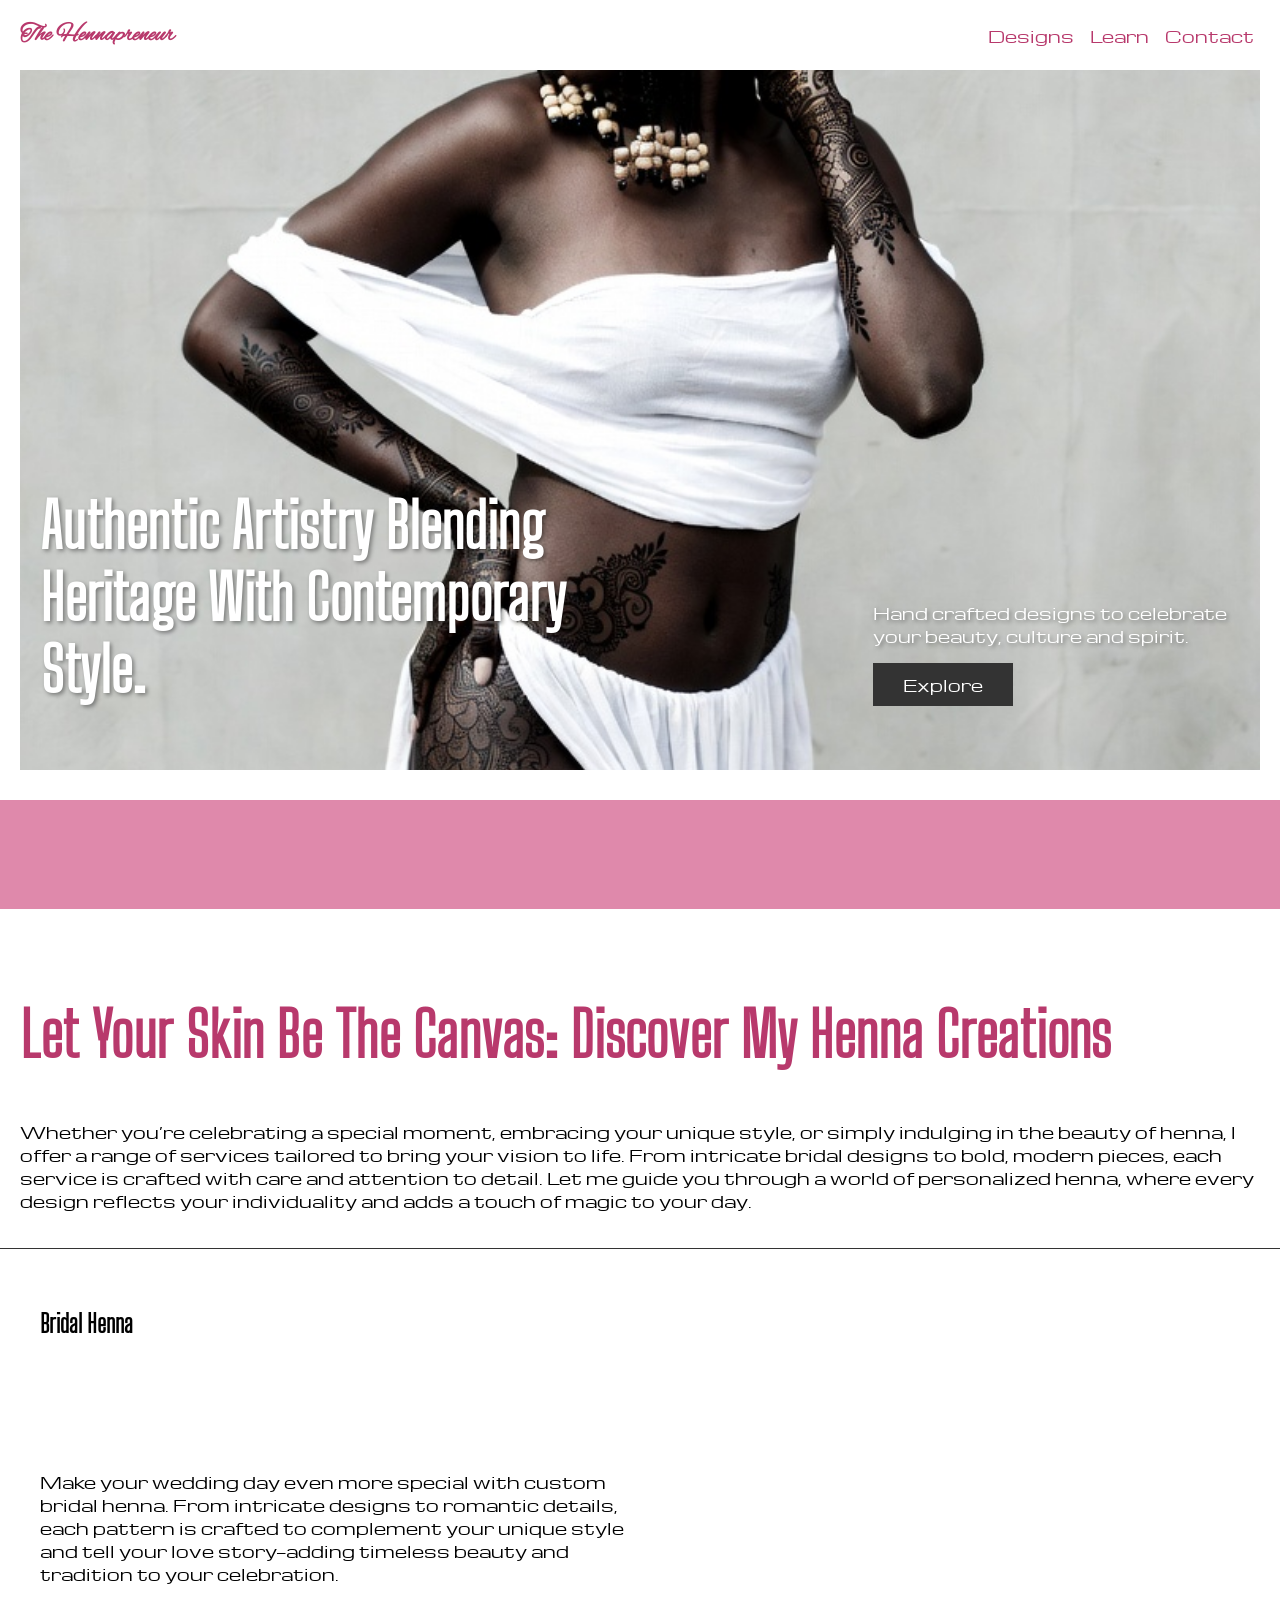
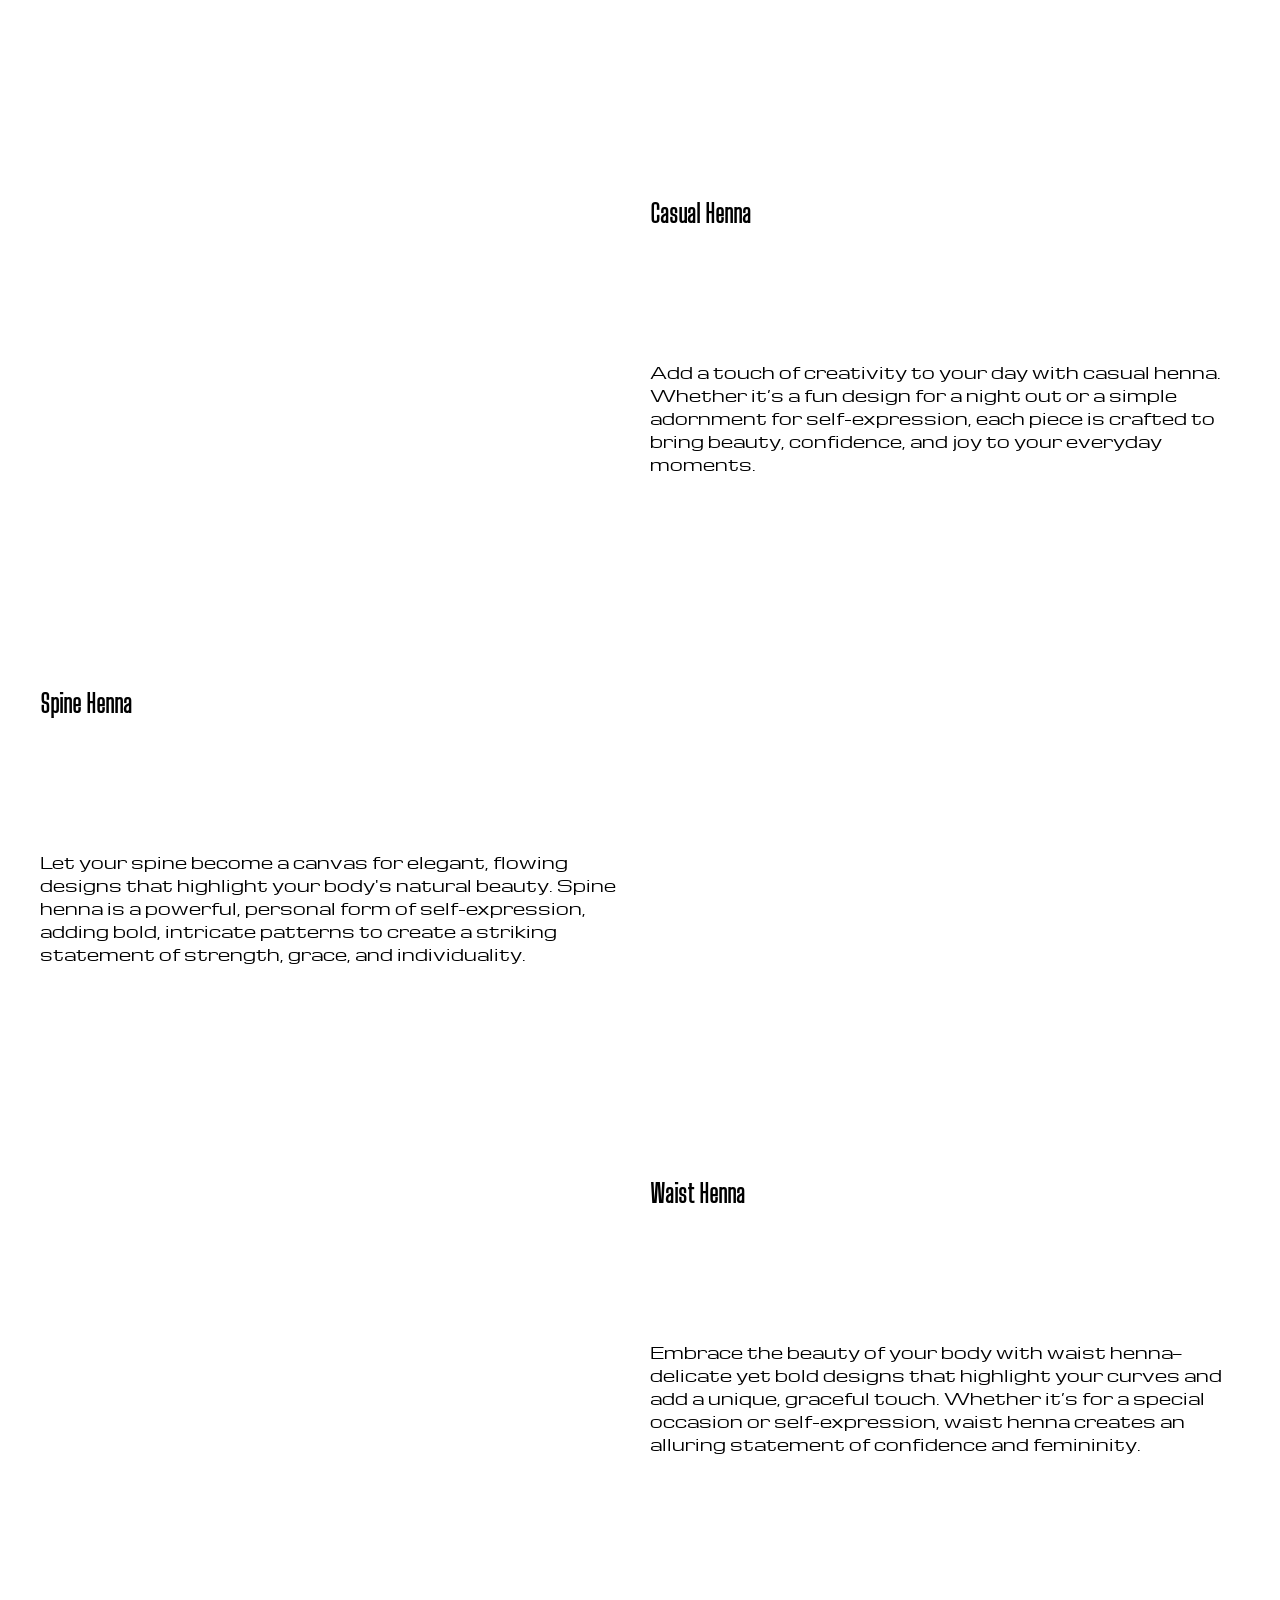
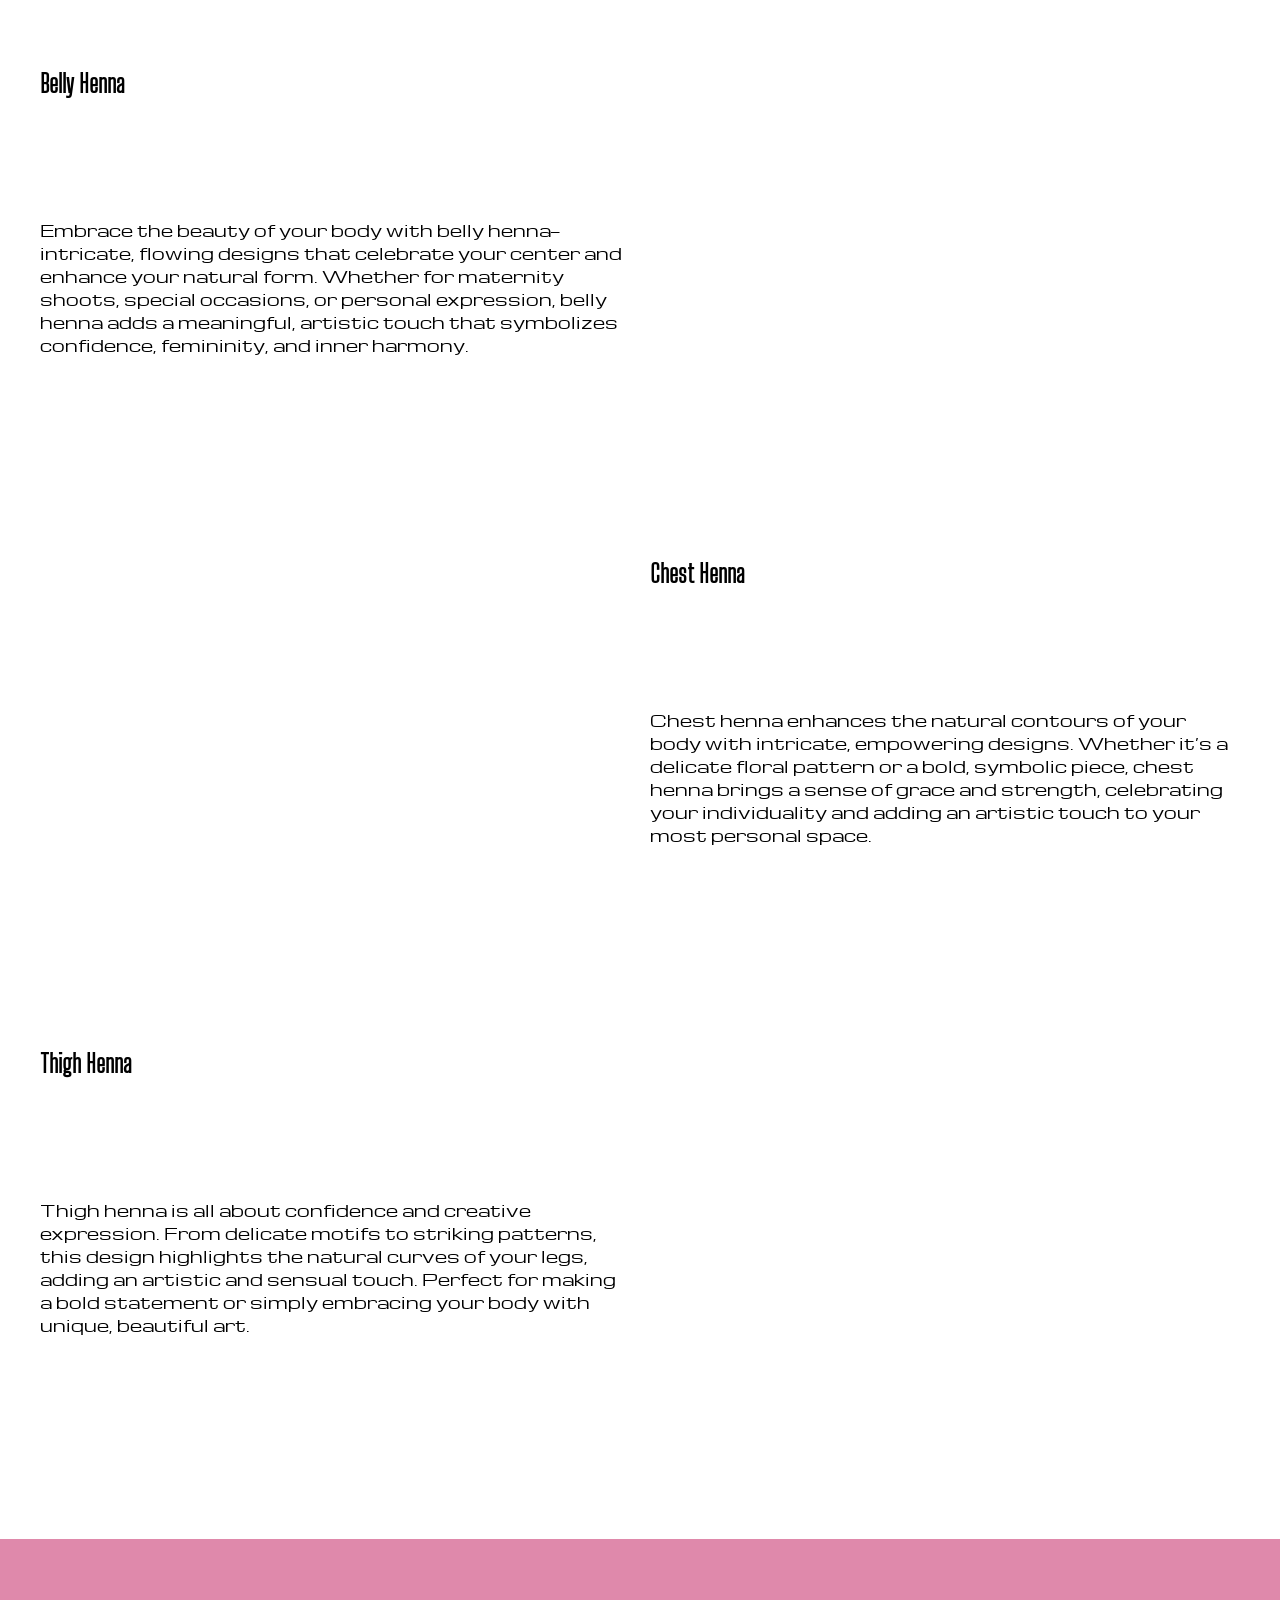
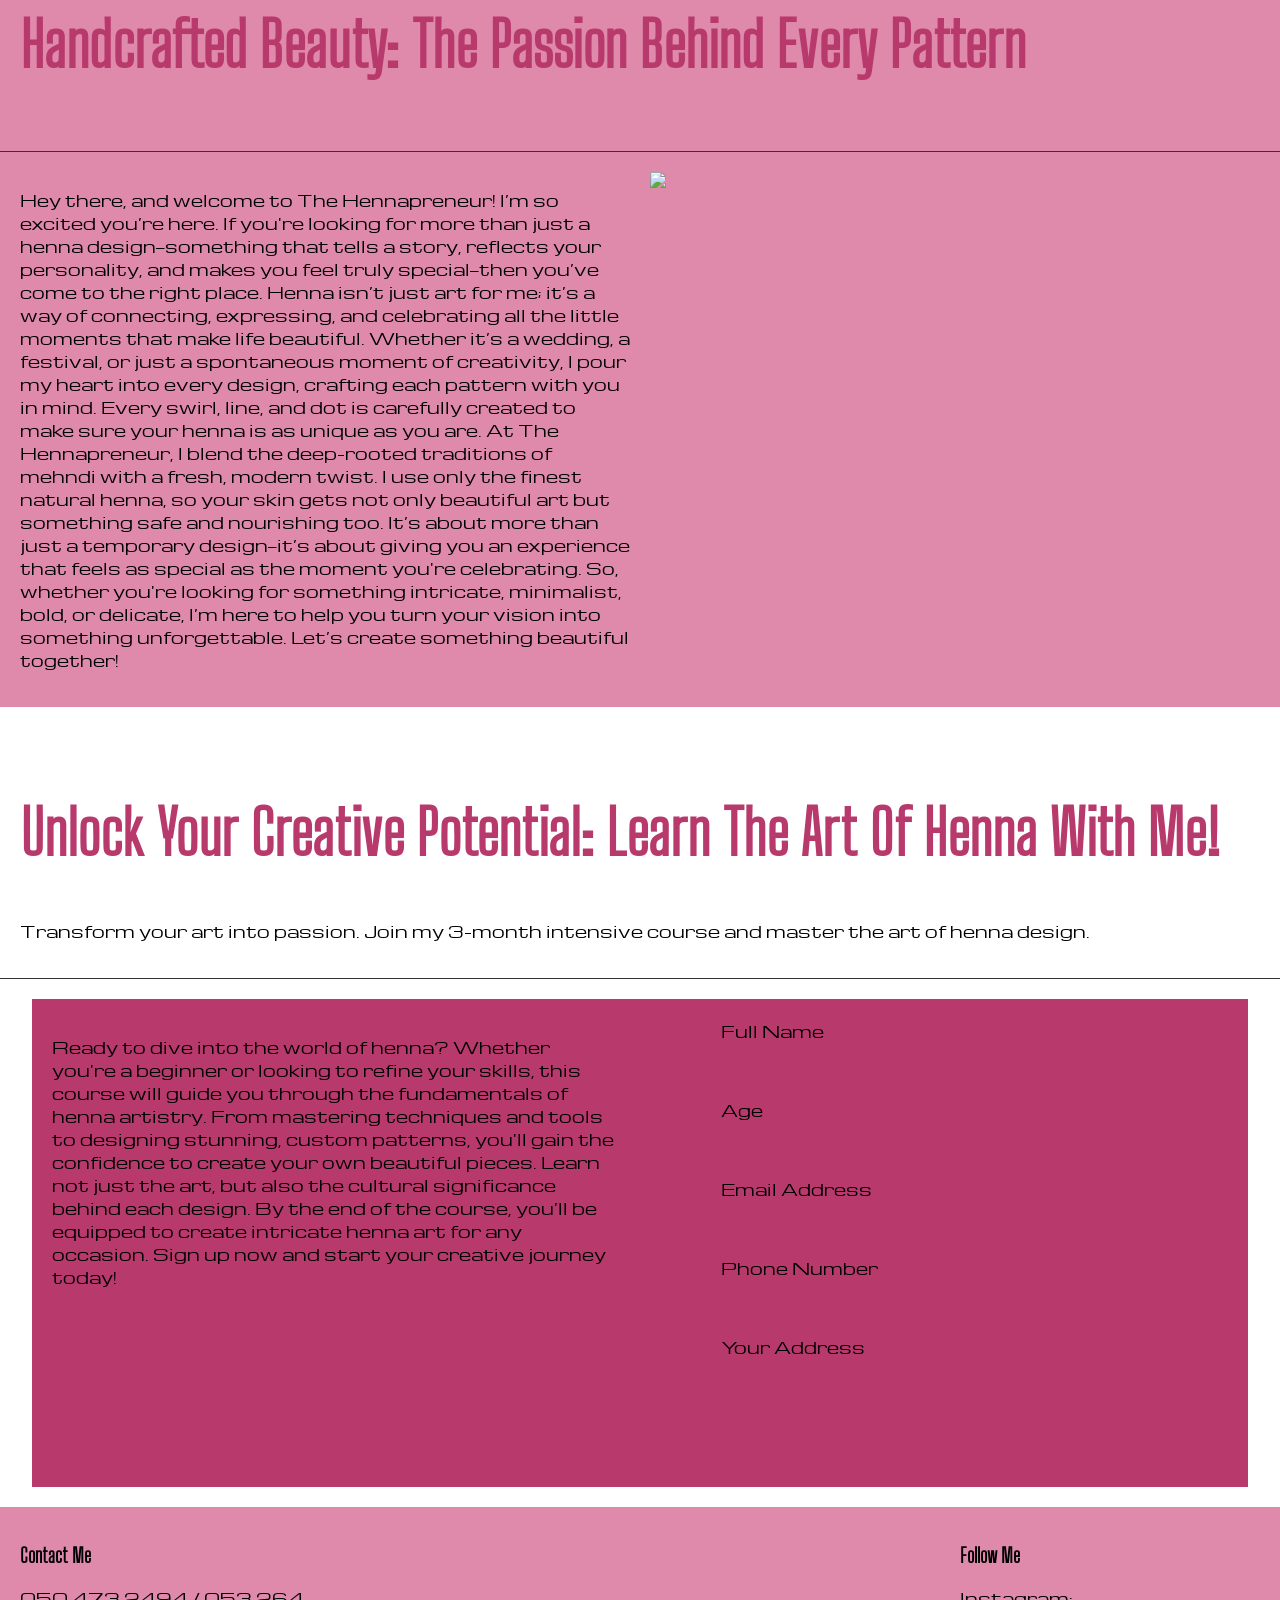
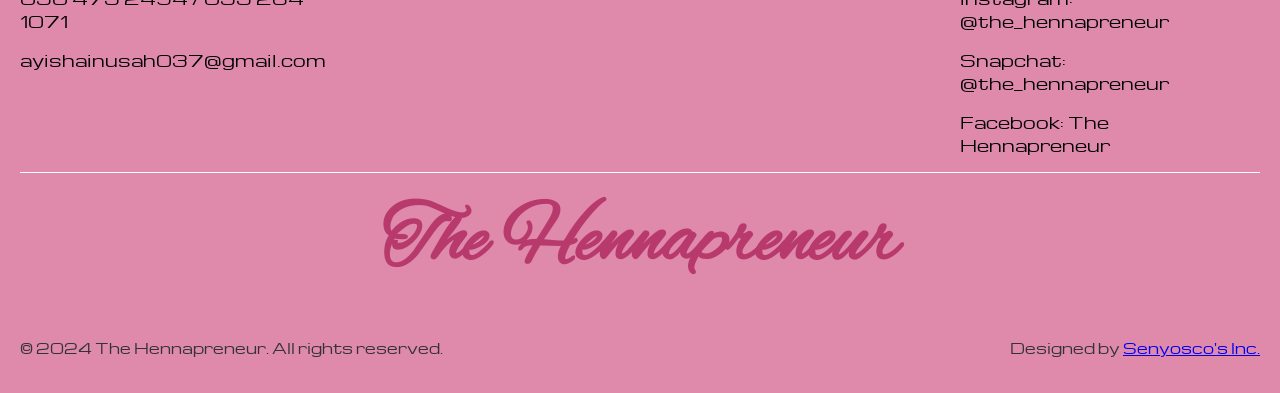
==== index.html @ 40e8a1e7 "Initializing Project" ====
<!DOCTYPE html>
<html lang="en">
<head>
    <meta charset="UTF-8">
    <meta name="viewport" content="width=device-width, initial-scale=1.0">
    <!-- Stylesheet & Animation Library-->
    <link rel="stylesheet" href="style.css">
    <link href="https://unpkg.com/aos@2.3.1/dist/aos.css" rel="stylesheet">
    <script src="https://unpkg.com/aos@2.3.1/dist/aos.js"></script>
    <title>The Hennapreneur</title>
</head>
<body>
    <nav>
        <h2 class="title" data-aos-duration="800" data-aos="flip-left">The Hennapreneur</h2>
        <div class="nav-buttons">
            <button class="nav-button" data-aos-duration="800" data-aos="flip-left">Designs</button>
            <button class="nav-button" data-aos-duration="800" data-aos="flip-left">Learn</button>
            <button class="nav-button" data-aos-duration="800" data-aos="flip-left">Contact</button>
        </div>
        <button class="contact-cta">Contact</button>
    </nav>
    <!-- Hero Section -->
    <section class="hero">
        <div class="hero-content">
            <div class="hero-feature">
                <h1 class="hero-title" data-aos-duration="800" data-aos="fade-down-left">Authentic Artistry Blending Heritage With Contemporary Style.</h1>
                <div class="hero-cta">
                    <p data-aos-duration="800" data-aos="fade-down-right">Hand crafted designs to celebrate your beauty, culture and spirit.</p>
                    <button class="cta-button" data-aos-duration="800" data-aos="flip-right">Explore</button>
                </div>
            </div>
        </div>
    </section>
    <section class="banner">
        <h1 data-aos-duration="800" data-aos="fade-up">Bespoke Creation</h1>
        <h1 data-aos-duration="900" data-aos="fade-up">Timeless Art</h1>
        <h1 data-aos-duration="1000" data-aos="fade-up">Intricate Patterns</h1>
    </section>
    <section class="services">
        <div class="service-header">
            <h1 data-aos-duration="800" data-aos="fade-up">Let Your Skin Be The Canvas: Discover My Henna Creations</h1>
            <p data-aos-duration="800" data-aos="fade-up">
                Whether you’re celebrating a special moment, embracing your unique style, or simply indulging in the beauty of henna,
                I offer a range of services tailored to bring your vision to life. From intricate bridal designs to bold, modern pieces,
                each service is crafted with care and attention to detail. Let me guide you through a world of personalized henna,
                where every design reflects your individuality and adds a touch of magic to your day.
            </p>
        </div>
        <div class="service-list">
            <div class="service-alt-1">
                <div class="service-description">
                    <h1 data-aos-duration="800" data-aos="fade-up">Bridal Henna</h1>
                    <p data-aos-duration="800" data-aos="fade-up">
                        Make your wedding day even more special with
                        custom bridal henna. From intricate designs to
                        romantic details, each pattern is crafted to
                        complement your unique style and tell your love
                        story—adding timeless beauty and tradition to your
                        celebration.
                    </p>
                    <button class="cta-button" data-aos-duration="800" data-aos="flip-right">Book</button>
                </div>
                <img src="assets/images/bridal_henna.jpg" alt="a bride with intricate henna designs on her hands and arms" class="service-image" data-aos-duration="800" data-aos="flip-left">
            </div>
            <div class="service-alt-2">
                <img src="assets/images/casual_henna.jpg" alt="a dark skin woman with a casual henna design on her hand" class="service-image" data-aos-duration="800" data-aos="flip-left">
                <div class="service-description">
                    <h1 data-aos-duration="800" data-aos="fade-up">Casual Henna</h1>
                    <p data-aos-duration="800" data-aos="fade-up">
                        Add a touch of creativity to your day with casual
                        henna. Whether it’s a fun design for a night out or a
                        simple adornment for self-expression, each piece is
                        crafted to bring beauty, confidence, and joy to your
                        everyday moments.
                    </p>
                    <button class="cta-button" data-aos-duration="800" data-aos="flip-right">Book</button>
                </div>
            </div>
            <div class="service-alt-1">
                <div class="service-description">
                    <h1 data-aos-duration="800" data-aos="fade-up">Spine Henna</h1>
                    <p data-aos-duration="800" data-aos="fade-up">
                        Let your spine become a canvas for elegant, flowing designs 
                        that highlight your body's natural beauty. Spine henna is a 
                        powerful, personal form of self-expression, adding bold, 
                        intricate patterns to create a striking statement of strength, 
                        grace, and individuality.
                    </p>
                    <button class="cta-button" data-aos-duration="800" data-aos="flip-right">Book</button>
                </div>
                <img src="assets/images/spine_henna.jpg" alt="a dark skin woman with a beautiful spine henna design" class="service-image" data-aos-duration="800" data-aos="flip-left">
            </div>
            <div class="service-alt-2">
                <img src="assets/images/waist_henna.jpg" alt="a woman with a beautiful waist henna design" class="service-image" data-aos-duration="800" data-aos="flip-left">
                <div class="service-description">
                    <h1 data-aos-duration="800" data-aos="fade-up">Waist Henna</h1>
                    <p data-aos-duration="800" data-aos="fade-up">
                        Embrace the beauty of your body with waist henna—delicate yet 
                        bold designs that highlight your curves and add a unique, 
                        graceful touch. Whether it’s for a special occasion or self-expression, 
                        waist henna creates an alluring statement of confidence and femininity.
                    </p>
                    <button class="cta-button" data-aos-duration="800" data-aos="flip-right">Book</button>
                </div>
            </div>
            <div class="service-alt-1">
                <div class="service-description">
                    <h1 data-aos-duration="800" data-aos="fade-up">Belly Henna</h1>
                    <p data-aos-duration="800" data-aos="fade-up">
                        Embrace the beauty of your body with belly henna—intricate, flowing designs 
                        that celebrate your center and enhance your natural form. Whether for maternity 
                        shoots, special occasions, or personal expression, belly henna adds a meaningful, 
                        artistic touch that symbolizes confidence, femininity, and inner harmony.
                    </p>
                    <button class="cta-button" data-aos-duration="800" data-aos="flip-right">Book</button>
                </div>
                <img src="assets/images/belly_henna.jpg" alt="a woman with a beautiful belly henna design" class="service-image" data-aos-duration="800" data-aos="flip-left">
            </div>
            <div class="service-alt-2">
                <img src="assets/images/chest_henna-alt.jpg" alt="a beautiful woman with henna on her chest" class="service-image" data-aos-duration="800" data-aos="flip-left">
                <div class="service-description">
                    <h1 data-aos-duration="800" data-aos="fade-up">Chest Henna</h1>
                    <p data-aos-duration="800" data-aos="fade-up">
                        Chest henna enhances the natural contours of your body with intricate, empowering 
                        designs. Whether it’s a delicate floral pattern or a bold, symbolic piece, chest 
                        henna brings a sense of grace and strength, celebrating your individuality and 
                        adding an artistic touch to your most personal space.
                    </p>
                    <button class="cta-button" data-aos-duration="800" data-aos="flip-right">Book</button>
                </div>
            </div>
            <div class="service-alt-1">
                <div class="service-description">
                    <h1 data-aos-duration="800" data-aos="fade-up">Thigh Henna</h1>
                    <p data-aos-duration="800" data-aos="fade-up">
                        Thigh henna is all about confidence and creative expression. From delicate motifs to 
                        striking patterns, this design highlights the natural curves of your legs, adding an 
                        artistic and sensual touch. Perfect for making a bold statement or simply embracing your 
                        body with unique, beautiful art.
                    </p>
                    <button class="cta-button" data-aos-duration="800" data-aos="flip-right">Book</button>
                </div>
                <img src="assets/images/thigh_henna.jpg" alt="a woman with a beautiful thigh henna design" class="service-image" data-aos-duration="800" data-aos="flip-left">
            </div>
        </div>
    </section>

    <section class="about">
        <div class="about-header">
            <h1 data-aos-duration="800" data-aos="fade-up">Handcrafted Beauty: The Passion Behind Every Pattern</h1>
        </div>
        <div class="about-content">
            <p data-aos-duration="800" data-aos="fade-up">
                Hey there, and welcome to The Hennapreneur! I’m so excited you’re here. If you're looking for 
                more than just a henna design—something that tells a story, reflects your personality, and makes you 
                feel truly special—then you’ve come to the right place.

                Henna isn’t just art for me; it’s a way of connecting, expressing, and celebrating all the little 
                moments that make life beautiful. Whether it’s a wedding, a festival, or just a spontaneous moment of 
                creativity, I pour my heart into every design, crafting each pattern with you in mind. Every swirl, line, 
                and dot is carefully created to make sure your henna is as unique as you are.

                At The Hennapreneur, I blend the deep-rooted traditions of mehndi with a fresh, modern twist. I use only the 
                finest natural henna, so your skin gets not only beautiful art but something safe and nourishing too. It’s about 
                more than just a temporary design—it’s about giving you an experience that feels as special as the moment you're 
                celebrating.

                So, whether you're looking for something intricate, minimalist, bold, or delicate, I’m here to help you turn your 
                vision into something unforgettable. Let’s create something beautiful together!
            </p>
            <img src="" alt=" " class="about-image">
        </div>
    </section>

    <section class="course-signup">
        <div class="course-signup-header">
            <h1 data-aos-duration="800" data-aos="fade-up">Unlock Your Creative Potential: Learn The Art Of Henna With Me!</h1>
            <p data-aos-duration="800" data-aos="fade-up">Transform your art into passion. Join my 3-month intensive course and master the art of henna design.</p>
        </div>
        <div class="signup-card">
            <p data-aos-duration="800" data-aos="fade-up">
                Ready to dive into the world of henna? Whether you're a beginner or looking to refine your skills, this course will 
                guide you through the fundamentals of henna artistry. From mastering techniques and tools to designing stunning, 
                custom patterns, you'll gain the confidence to create your own beautiful pieces. Learn not just the art, but also 
                the cultural significance behind each design. By the end of the course, you’ll be equipped to create intricate henna 
                art for any occasion. Sign up now and start your creative journey today!
            </p>
            <form class="signup-form">
                <label for="name" data-aos-duration="800" data-aos="fade-up">Full Name</label>
                <input type="text" id="name" name="name" placeholder="Enter your full name" required data-aos-duration="800" data-aos="flip-left">
                <label for="age" data-aos-duration="800" data-aos="fade-up">Age</label>
                <input type="number" name="age" id="age" placeholder="Enter your age" required data-aos-duration="800" data-aos="flip-left">
                <label for="email" data-aos-duration="800" data-aos="fade-up">Email Address</label>
                <input type="email" id="email" name="email" placeholder="Enter your email address" required data-aos-duration="800" data-aos="flip-left">
                <label for="phone" data-aos-duration="800" data-aos="fade-up">Phone Number</label>
                <input type="tel" name="phone" id="phone" placeholder="Enter your phone number" required data-aos-duration="800" data-aos="flip-left">
                <label for="address" data-aos-duration="800" data-aos="fade-up">Your Address</label>
                <input type="text" name="address" id="address" placeholder="Enter your address" required data-aos-duration="800" data-aos="flip-left">
                <button type="submit" class="signup-button" data-aos-duration="800" data-aos="flip-right">Sign Up Now</button>
            </form>
        </div>
    </section>
    <footer>
        <div class="footer-links">
            <div class="contact">
                <h3 data-aos-duration="800" data-aos="fade-up">Contact Me</h3>
                <p data-aos-duration="800" data-aos="fade-up">050 473 2494 / 053 264 1071</p>
                <p data-aos-duration="800" data-aos="fade-up">ayishainusah037@gmail.com</p>
            </div>
            <div class="socials">
                <h3 data-aos-duration="800" data-aos="fade-up">Follow Me</h3>
                <p data-aos-duration="800" data-aos="fade-up">Instagram: @the_hennapreneur</p>
                <p data-aos-duration="800" data-aos="fade-up">Snapchat: @the_hennapreneur</p>
                <p data-aos-duration="800" data-aos="fade-up">Facebook: The Hennapreneur</p>
            </div>
        </div>
        <h1 class="footer-title" data-aos-duration="800" data-aos="fade-up">The Hennapreneur</h1>
        <div class="footer-subscript">
            <p>&copy; 2024 The Hennapreneur. All rights reserved.</p>
            <p>Designed by <a href="#" target="_blank">Senyosco's Inc.</a></p>
        </div>
    </footer>
     <script>
        AOS.init();
    </script>
</body>
</html>
---- style.css ----
@font-face {
    font-family: "Michroma";
    src: url(assets/fonts/Michroma.ttf) format("truetype");
}

@font-face {
    font-family: "Alex Brush";
    src: url(assets/fonts/AlexBrush-Regular.ttf) format("truetype");
}

@font-face {
    font-family: "Big Shoulders";
    src: url(assets/fonts/BigShouldersText-Light.ttf) format("truetype");
}

:root {
    --primary-color: #B8396C;
    --secondary-color: #DF89AB;
    --accent-color: #333333;
    --background-color: #FFFFFF;
}

* {
    box-sizing: border-box;
}

body {
    margin: 0px;
}

h1, h2, h3, h4, h5, h6 {
    font-family: "Big Shoulders";
    
}

p, label, button {font-family: "Michroma";}

button {
    cursor: pointer;
    font-size: 1rem;
}

img {object-fit: cover;}

.cta-button {
    background-color: var(--accent-color);
    color: var(--background-color);
    border: none;
    padding: 10px 30px;
}

/* Navbar Styles */
nav {
    display: flex;
    justify-content: space-between;
    align-items: center;
    height: 50px;
    width: 100%;
    padding: 5px 20px;
    margin: 10px auto 0px;
    position: sticky;
    top: 0;
    background-color: var(--background-color);
    z-index: 10000;
}

.title, .footer-title {font-family: "Alex Brush";}

.title, .nav-button {color: var(--primary-color);}

.nav-button {
    background-color: transparent;
    border: none;
}

.contact-cta {
    background-color: var(--primary-color);
    color: var(--background-color);
    border: none;
    padding: 5px 10px;
}

@media screen and (max-width: 700px) {
    .nav-button {display: none;}

}

@media screen and (min-width: 701px) {
    .contact-cta {display: none;}
}

/* Hero Section Styles */
.hero {
    width: 100%;
    margin: 0px auto;
    padding: 10px 20px;
}

.hero-content {
    display: flex;
    flex-direction: column;
    height: 700px;
    width: 100%;
    background-image: url("assets/images/black_woman_with_henna.jpg");
    background-size: cover;
    background-attachment: local;
    background-position: center;
}

.hero-feature {
    display: flex;
    justify-content: space-between;
    align-items: flex-end;
    gap: 200px;
    width: 100%;
    margin-top: 350px;
    padding: 20px;
    color: var(--background-color);
    text-shadow: 2px 2px 4px rgba(0,0,0,0.4);
}

.hero-title {
    font-size: 3.75rem;
    transform: scaleY(2);
}

.hero-cta {margin-bottom: 50px;}

@media screen and (max-width: 700px) {
    .hero-feature {
        flex-direction: column;
        gap: 80px;
        height: auto;
        margin-top: 100px;
    }

    .hero-title {
        font-size: 2.5rem;
        text-align: center;
    }

    .hero-cta {text-align: center;}
}

@media screen and (min-width: 701px) and (max-width: 1000px) {
    .hero-feature {
        gap: 100px;
        margin-top: 200px;
    }

}

@media screen and (min-width: 1001px) and (max-width: 1200px) {
    .hero-feature {
        gap: 100px;
        margin-top: 250px;
    }

}

/* Banner Section Styles */
.banner {
    display: grid;
    grid-template-columns: repeat(3, 1fr);
    gap: 20px;
    width: 100%;
    padding: 20px;
    margin: 20px auto;
    background-color: var(--secondary-color);
    color: var(--primary-color);
    text-align: center;
}

.banner h1 {transform: scaleY(2);}

@media screen and (max-width: 700px) {
    .banner {
        display: flex;
        flex-direction: column;
        gap: 00px;
    }
}

/* Services Section Styles */
.services {
    margin: 20px auto;
}

.service-header, .about-header, .course-signup-header {
    padding: 20px;
    border-bottom: 1px solid #333333;
}

.service-header h1, .about-header h1, .course-signup-header h1 {
    font-size: 3.75rem;
    color: var(--primary-color);
    transform: scaleY(2);
}

.service-list {padding: 20px;}

.service-alt-1, .service-alt-2 {
    display: grid;
    grid-template-columns: repeat(2, 1fr);
    gap: 20px;
    padding: 20px;
}

.service-alt-1 h1, .service-alt-2 h1 {transform: scaleY(1.8);}

.service-description {
    display: flex;
    flex-direction: column;
    justify-content: space-between;
}

.service-alt-1 img, .service-alt-2 img {
    width: 100%;
    height: 450px;
}

@media screen and (max-width: 700px) {
    .service-header h1, 
    .about-header h1, 
    .course-signup-header h1 {
        font-size: 2.5rem;
        margin:90px auto;
    }

    .service-alt-1 {
        display: flex;
        flex-direction: column;
    }

    .service-alt-2 {
        display: flex;
        flex-direction: column-reverse;
    }
}

@media screen and (min-width: 701px) and (max-width: 1200px) {
    .service-header h1, 
    .about-header h1, 
    .course-signup-header h1 {
        margin:90px auto;
    }
}

/* About Section Styles */
.about {
    width: 100%;
    margin: 20px auto;
    background-color: var(--secondary-color);
}

.about-content {
    display: grid;
    grid-template-columns: repeat(2, 1fr);
    gap: 20px;
    padding: 20px;
}

.about-content img {
    width: 50%;
    height: 400px;
}

@media screen and (max-width: 700px) {
    .about-content {
        display: flex;
        flex-direction: column;
        align-items: center;
    }

    .about-content img {
        width: 100%;
        height: 400px;
    }
}

/* Course Signup Section Styles */
.course-signup {
    width: 100%;
    margin: 20px auto;
}

.signup-card {
    display: grid;
    grid-template-columns: repeat(2, 1fr);
    gap: 50px;
    background-color: var(--primary-color);
    width: 95%;
    margin: 20px auto;
    padding: 20px;
}

.signup-form {
    display: flex;
    flex-direction: column;
    align-items: center;
    gap: 8px;
}

.signup-form label {width: 80%;}

.signup-form input {
    height: 40px;
    width: 80%;
    padding: 10px 20px;
    border: none;
    background-color: var(--background-color);
    outline: none;
}

.signup-button {
    width: 80%;
    background-color: var(--accent-color);
    color: var(--background-color);
    border: none;
    padding: 10px 30px;
    margin-top: 10px;
}

@media screen and (max-width: 700px) {
    .signup-card {grid-template-columns: 1fr;}

    .signup-form input, .signup-button {width: 100%}
}

/* Footer Section Styles */
footer {
    width: 100%;
    background-color: var(--secondary-color);
    padding: 20px;
}

.footer-links {
    display: flex;
    justify-content: space-between;
    border-bottom: 1px solid var(--background-color);
}

.footer-links div {width: 300px;}

.footer-title {
    font-size: 5rem;
    color: var(--primary-color);
    text-align: center;
    margin: 20px auto;
}

.footer-subscript {
    display: flex;
    justify-content: space-between;
    padding-top: 10px;
    color: var(--accent-color);
}

.footer-subscript p {font-size: 0.9rem;}

@media screen and (max-width: 700px) {
    .footer-links {
        flex-direction: column;
        gap: 20px;
    }

    .footer-links div {
        width: 100%;
        text-align: center;
    }

    .footer-title {font-size: 3rem;}

    .footer-subscript {
        flex-direction: column;
    }
}
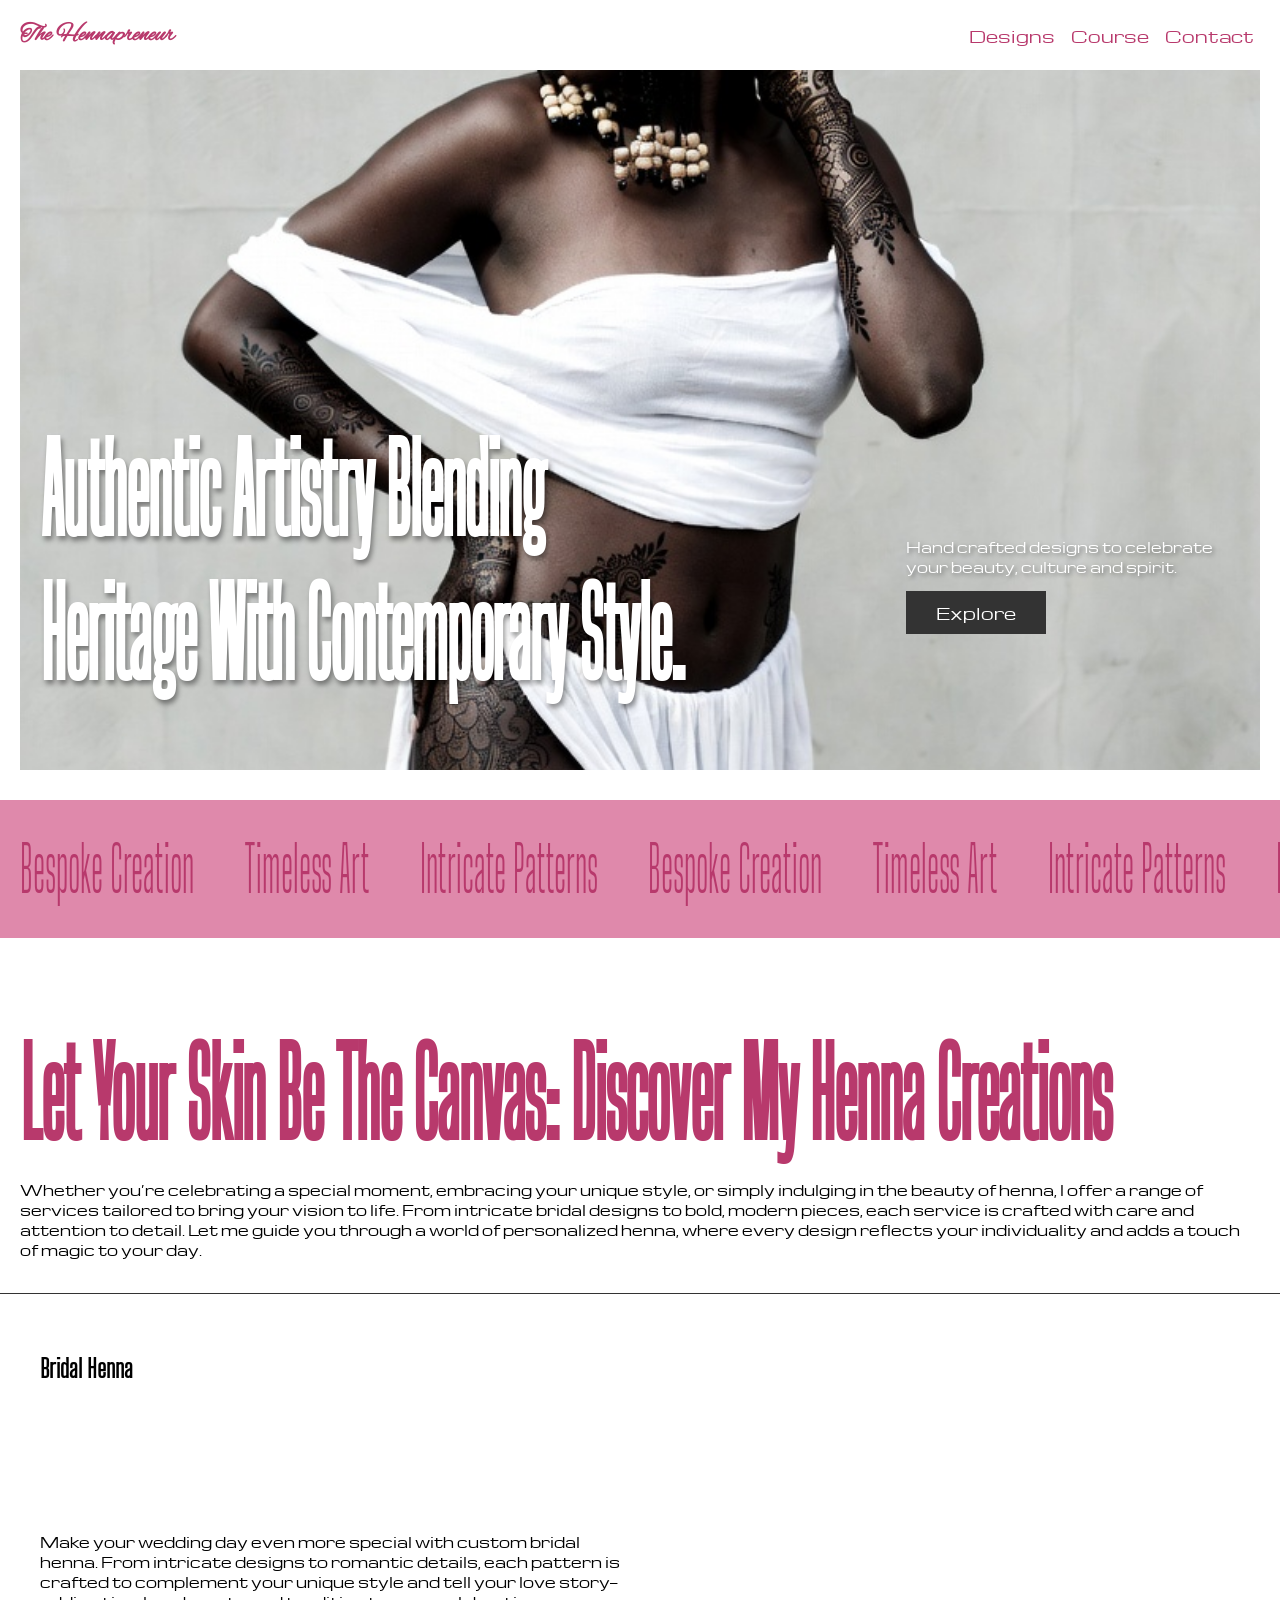
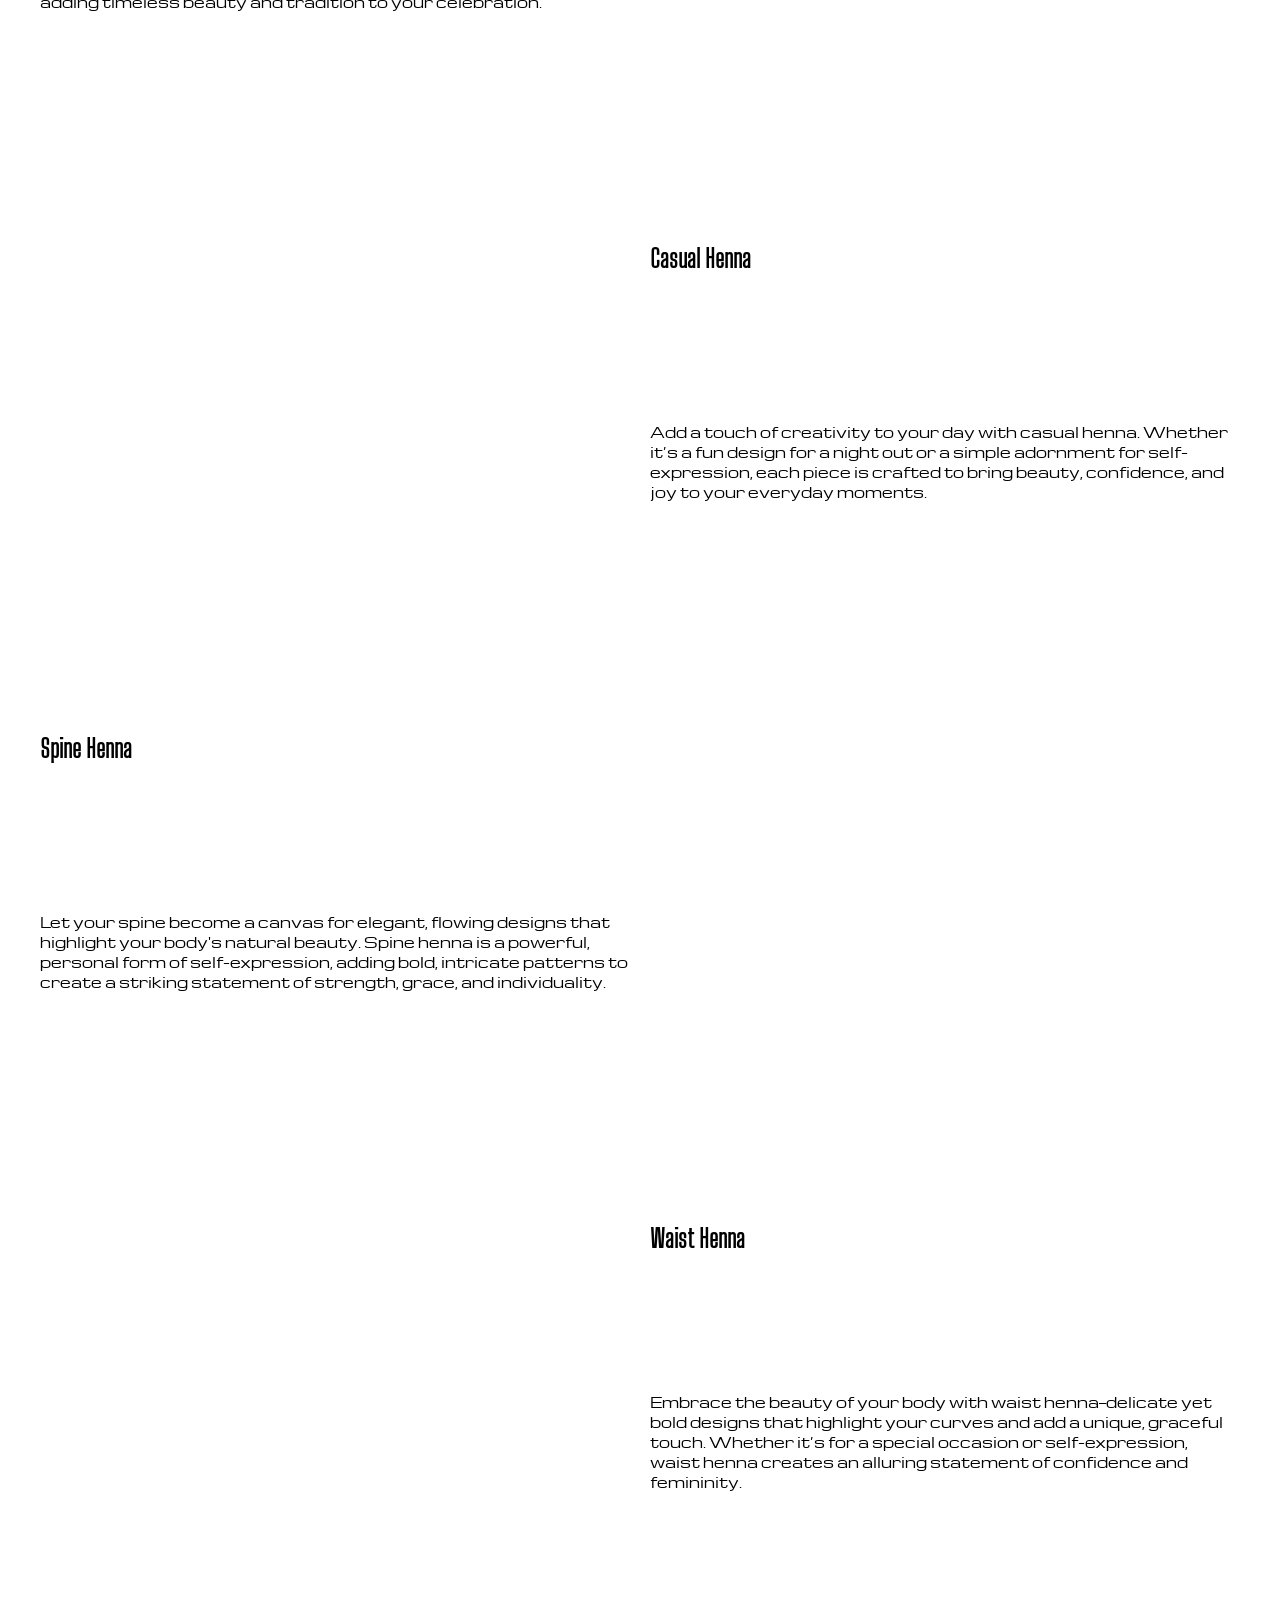
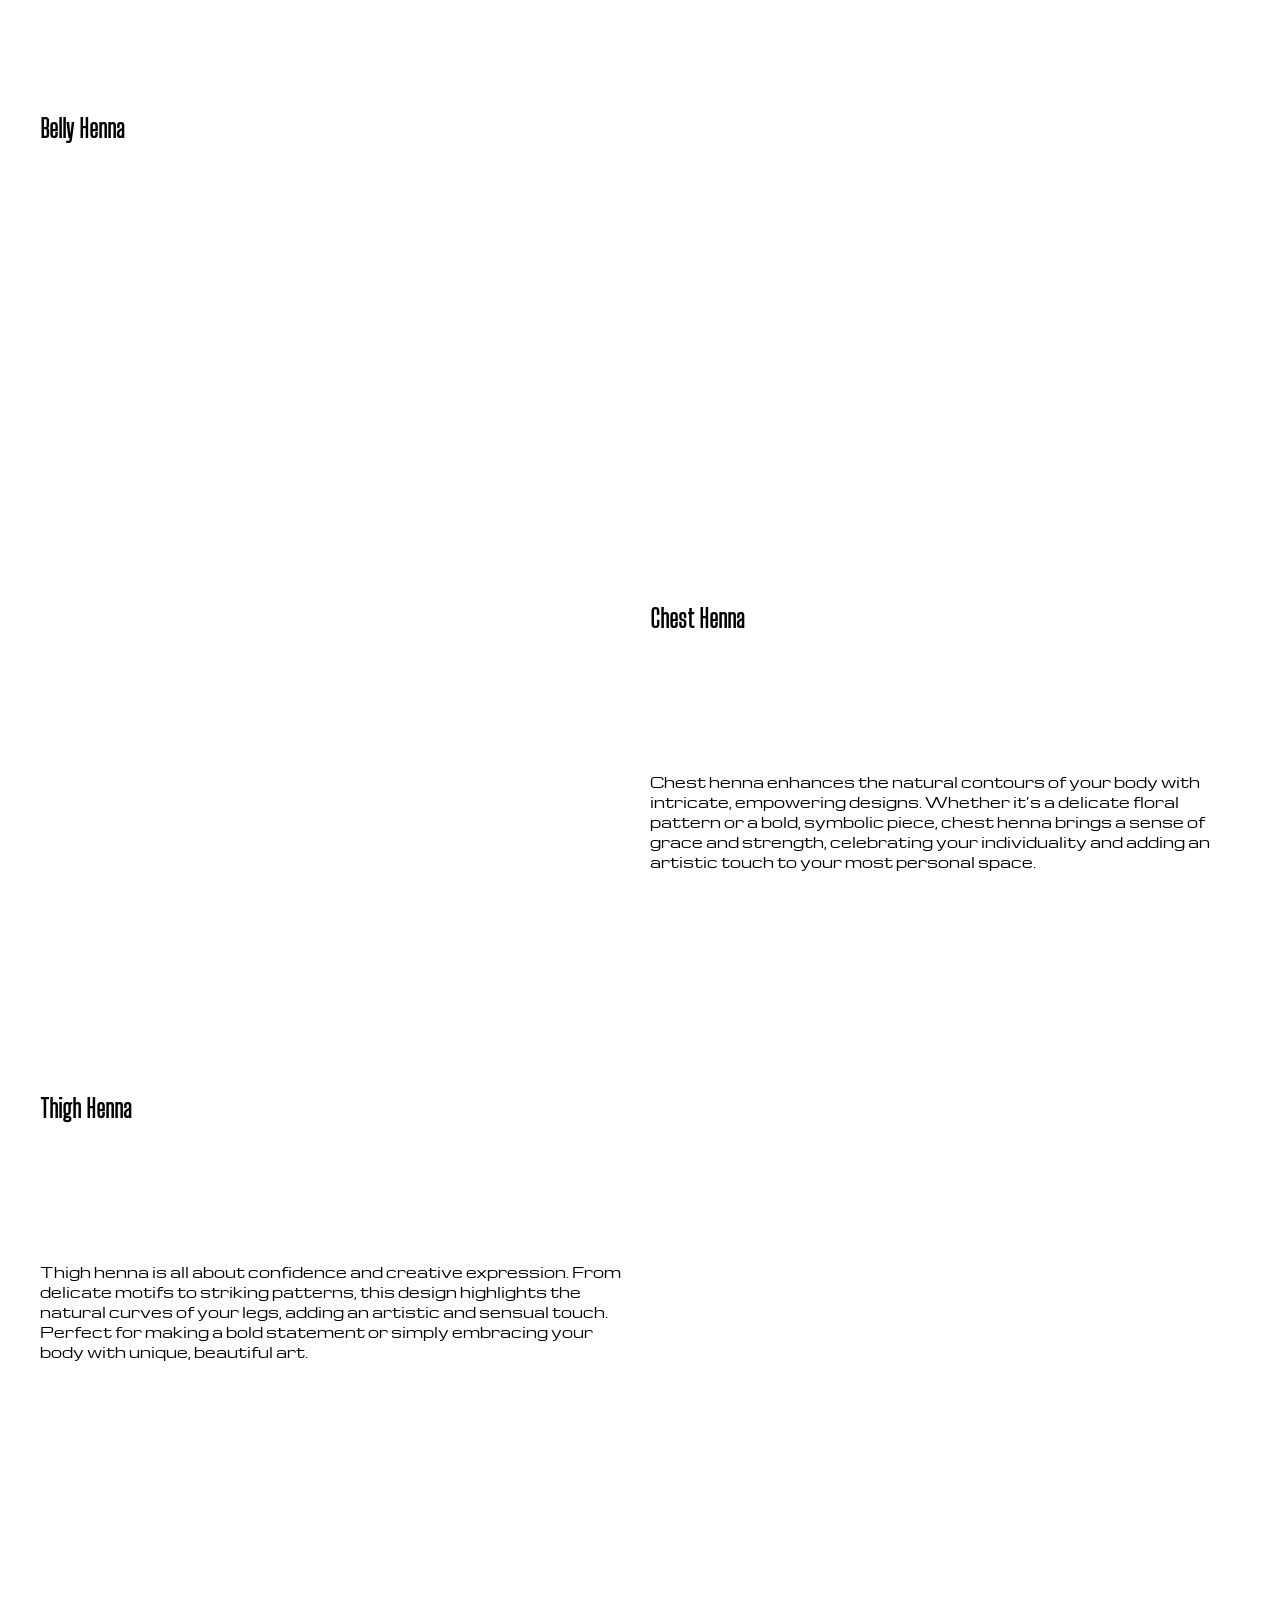
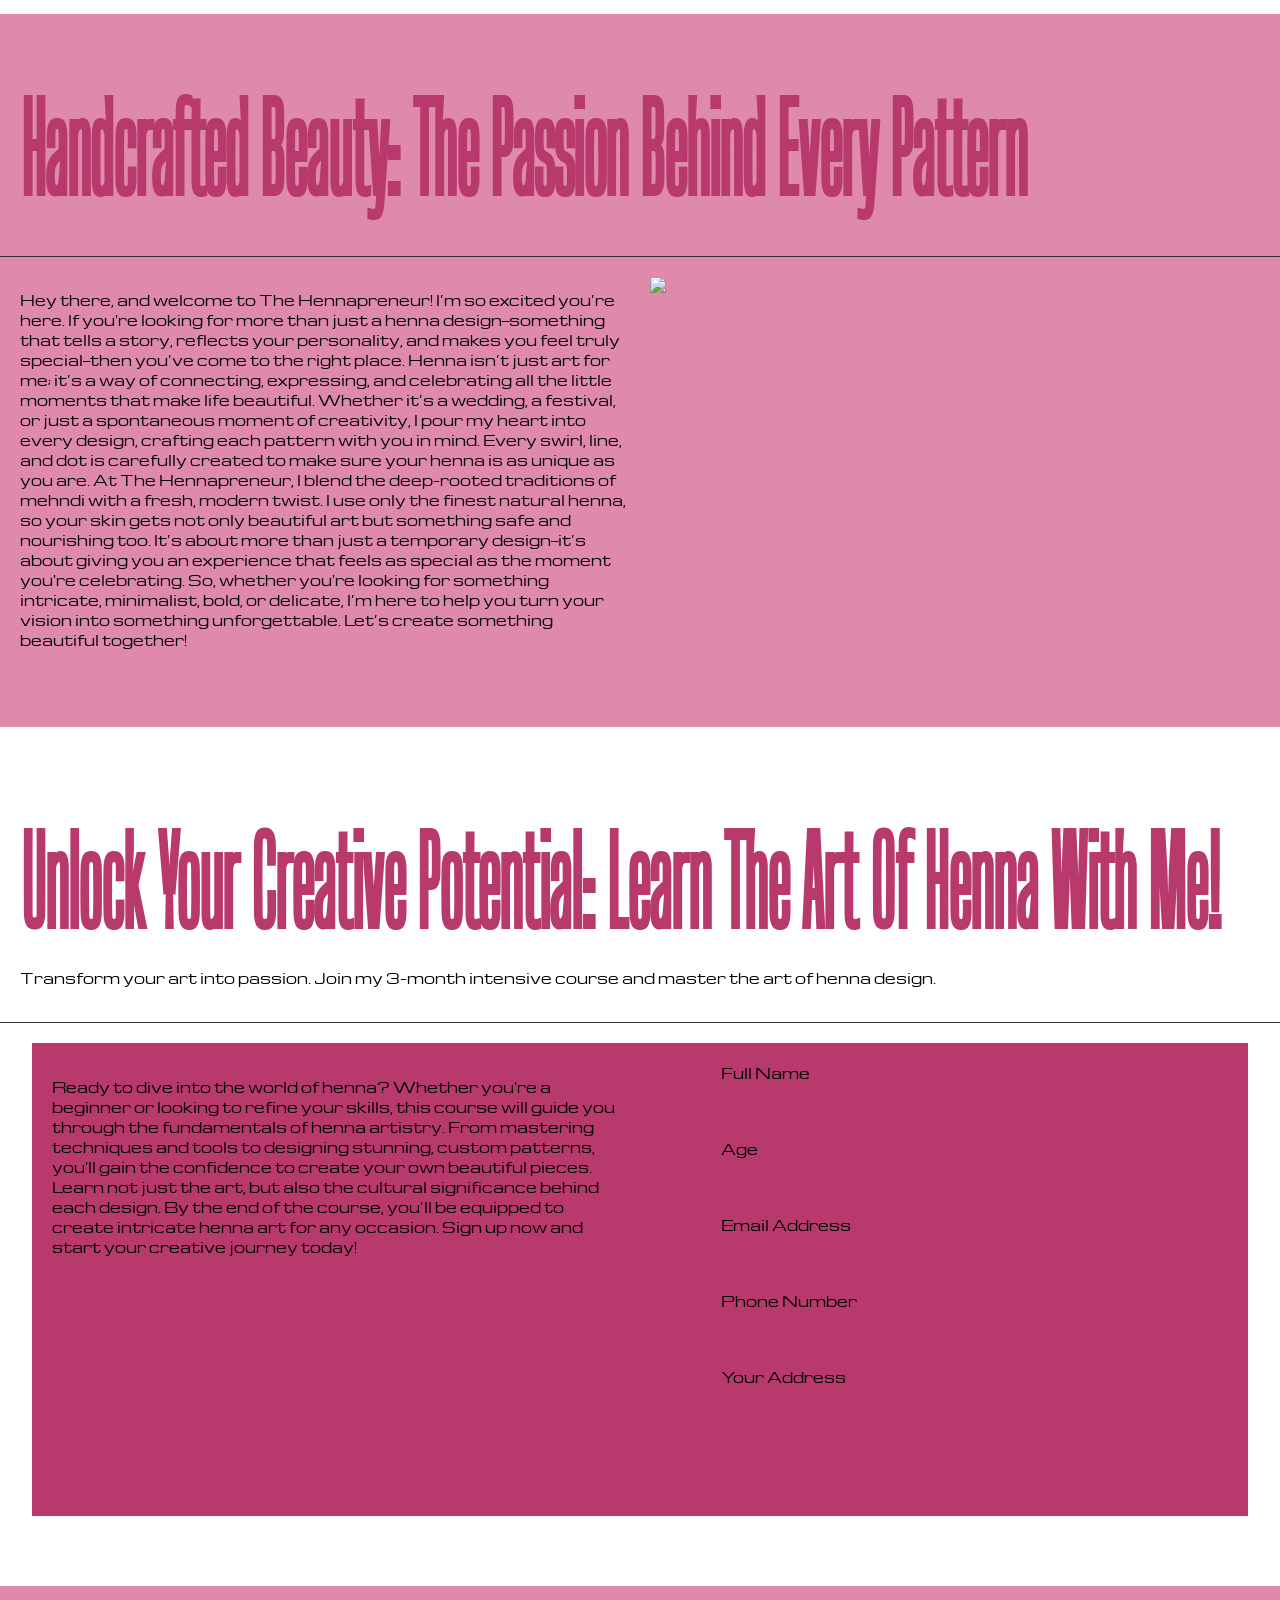
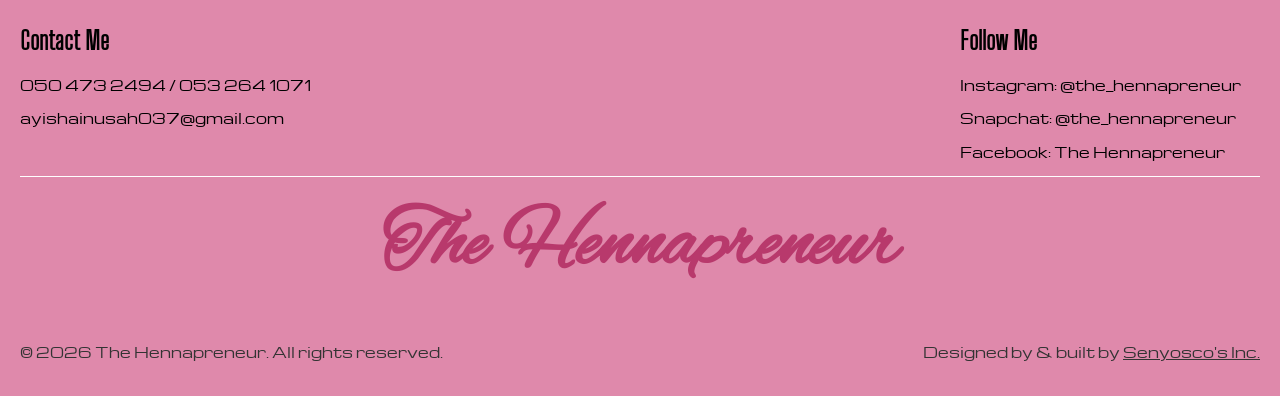
==== commit 952189df: "Update 1.1" ====
--- a/index.html
+++ b/index.html
@@ -7,38 +7,50 @@
     <link rel="stylesheet" href="style.css">
     <link href="https://unpkg.com/aos@2.3.1/dist/aos.css" rel="stylesheet">
     <script src="https://unpkg.com/aos@2.3.1/dist/aos.js"></script>
+    <script type="text/javascript" src="https://cdn.jsdelivr.net/npm/@emailjs/browser@3/dist/email.min.js"></script>
     <title>The Hennapreneur</title>
 </head>
 <body>
     <nav>
-        <h2 class="title" data-aos-duration="800" data-aos="flip-left">The Hennapreneur</h2>
+        <h2 class="title">The Hennapreneur</h2>
         <div class="nav-buttons">
-            <button class="nav-button" data-aos-duration="800" data-aos="flip-left">Designs</button>
-            <button class="nav-button" data-aos-duration="800" data-aos="flip-left">Learn</button>
-            <button class="nav-button" data-aos-duration="800" data-aos="flip-left">Contact</button>
-        </div>
-        <button class="contact-cta">Contact</button>
+            <a href="#services"><button class="nav-button">Designs</button></a>
+            <a href="#course"><button class="nav-button">Course</button></a>
+            <button id="contactBtnAlt" class="nav-button">Contact</button>
+        </div>
+        <button id="contactBtn" class="contact-cta">Contact</button>
     </nav>
     <!-- Hero Section -->
-    <section class="hero">
+    <section class="hero" id="hero">
         <div class="hero-content">
             <div class="hero-feature">
-                <h1 class="hero-title" data-aos-duration="800" data-aos="fade-down-left">Authentic Artistry Blending Heritage With Contemporary Style.</h1>
+                <h1 class="hero-title">Authentic Artistry Blending Heritage With Contemporary Style.</h1>
                 <div class="hero-cta">
-                    <p data-aos-duration="800" data-aos="fade-down-right">Hand crafted designs to celebrate your beauty, culture and spirit.</p>
-                    <button class="cta-button" data-aos-duration="800" data-aos="flip-right">Explore</button>
+                    <p>Hand crafted designs to celebrate your beauty, culture and spirit.</p>
+                    <a href="#about"><button class="cta-button">Explore</button></a>
                 </div>
             </div>
         </div>
     </section>
     <section class="banner">
-        <h1 data-aos-duration="800" data-aos="fade-up">Bespoke Creation</h1>
-        <h1 data-aos-duration="900" data-aos="fade-up">Timeless Art</h1>
-        <h1 data-aos-duration="1000" data-aos="fade-up">Intricate Patterns</h1>
+        <div class="scrolling-text">
+            <span>Bespoke Creation</span>
+            <span>Timeless Art</span>
+            <span>Intricate Patterns</span>
+            <span>Bespoke Creation</span>
+            <span>Timeless Art</span>
+            <span>Intricate Patterns</span>
+            <span>Bespoke Creation</span>
+            <span>Timeless Art</span>
+            <span>Intricate Patterns</span>
+            <span>Bespoke Creation</span>
+            <span>Timeless Art</span>
+            <span>Intricate Patterns</span>
+        </div>
     </section>
-    <section class="services">
+    <section class="services" id="services">
         <div class="service-header">
-            <h1 data-aos-duration="800" data-aos="fade-up">Let Your Skin Be The Canvas: Discover My Henna Creations</h1>
+            <h1>Let Your Skin Be The Canvas: Discover My Henna Creations</h1>
             <p data-aos-duration="800" data-aos="fade-up">
                 Whether you’re celebrating a special moment, embracing your unique style, or simply indulging in the beauty of henna,
                 I offer a range of services tailored to bring your vision to life. From intricate bridal designs to bold, modern pieces,
@@ -58,7 +70,7 @@
                         story—adding timeless beauty and tradition to your
                         celebration.
                     </p>
-                    <button class="cta-button" data-aos-duration="800" data-aos="flip-right">Book</button>
+                    <button class="cta-button" data-aos-duration="800" data-aos="flip-right" data-service="0">Book</button>
                 </div>
                 <img src="assets/images/bridal_henna.jpg" alt="a bride with intricate henna designs on her hands and arms" class="service-image" data-aos-duration="800" data-aos="flip-left">
             </div>
@@ -73,7 +85,7 @@
                         crafted to bring beauty, confidence, and joy to your
                         everyday moments.
                     </p>
-                    <button class="cta-button" data-aos-duration="800" data-aos="flip-right">Book</button>
+                    <button class="cta-button" data-aos-duration="800" data-aos="flip-right" data-service="1">Book</button>
                 </div>
             </div>
             <div class="service-alt-1">
@@ -86,7 +98,7 @@
                         intricate patterns to create a striking statement of strength, 
                         grace, and individuality.
                     </p>
-                    <button class="cta-button" data-aos-duration="800" data-aos="flip-right">Book</button>
+                    <button class="cta-button" data-aos-duration="800" data-aos="flip-right" data-service="2">Book</button>
                 </div>
                 <img src="assets/images/spine_henna.jpg" alt="a dark skin woman with a beautiful spine henna design" class="service-image" data-aos-duration="800" data-aos="flip-left">
             </div>
@@ -95,12 +107,12 @@
                 <div class="service-description">
                     <h1 data-aos-duration="800" data-aos="fade-up">Waist Henna</h1>
                     <p data-aos-duration="800" data-aos="fade-up">
-                        Embrace the beauty of your body with waist henna—delicate yet 
-                        bold designs that highlight your curves and add a unique, 
-                        graceful touch. Whether it’s for a special occasion or self-expression, 
+                        Embrace the beauty of your body with waist henna—delicate yet
+                        bold designs that highlight your curves and add a unique,
+                        graceful touch. Whether it’s for a special occasion or self-expression,
                         waist henna creates an alluring statement of confidence and femininity.
                     </p>
-                    <button class="cta-button" data-aos-duration="800" data-aos="flip-right">Book</button>
+                    <button class="cta-button" data-aos-duration="800" data-aos="flip-right" data-service="3">Book</button>
                 </div>
             </div>
             <div class="service-alt-1">
@@ -112,7 +124,7 @@
                         shoots, special occasions, or personal expression, belly henna adds a meaningful, 
                         artistic touch that symbolizes confidence, femininity, and inner harmony.
                     </p>
-                    <button class="cta-button" data-aos-duration="800" data-aos="flip-right">Book</button>
+                    <button class="cta-button" data-aos-duration="800" data-aos="flip-right" data-service="4">Book</button>
                 </div>
                 <img src="assets/images/belly_henna.jpg" alt="a woman with a beautiful belly henna design" class="service-image" data-aos-duration="800" data-aos="flip-left">
             </div>
@@ -121,12 +133,12 @@
                 <div class="service-description">
                     <h1 data-aos-duration="800" data-aos="fade-up">Chest Henna</h1>
                     <p data-aos-duration="800" data-aos="fade-up">
-                        Chest henna enhances the natural contours of your body with intricate, empowering 
-                        designs. Whether it’s a delicate floral pattern or a bold, symbolic piece, chest 
-                        henna brings a sense of grace and strength, celebrating your individuality and 
+                        Chest henna enhances the natural contours of your body with intricate, empowering
+                        designs. Whether it’s a delicate floral pattern or a bold, symbolic piece, chest
+                        henna brings a sense of grace and strength, celebrating your individuality and
                         adding an artistic touch to your most personal space.
                     </p>
-                    <button class="cta-button" data-aos-duration="800" data-aos="flip-right">Book</button>
+                    <button class="cta-button" data-aos-duration="800" data-aos="flip-right" data-service="5">Book</button>
                 </div>
             </div>
             <div class="service-alt-1">
@@ -138,16 +150,16 @@
                         artistic and sensual touch. Perfect for making a bold statement or simply embracing your 
                         body with unique, beautiful art.
                     </p>
-                    <button class="cta-button" data-aos-duration="800" data-aos="flip-right">Book</button>
+                    <button class="cta-button" data-aos-duration="800" data-aos="flip-right" data-service="6">Book</button>
                 </div>
                 <img src="assets/images/thigh_henna.jpg" alt="a woman with a beautiful thigh henna design" class="service-image" data-aos-duration="800" data-aos="flip-left">
             </div>
         </div>
     </section>
 
-    <section class="about">
+    <section class="about" id="about">
         <div class="about-header">
-            <h1 data-aos-duration="800" data-aos="fade-up">Handcrafted Beauty: The Passion Behind Every Pattern</h1>
+            <h1>Handcrafted Beauty: The Passion Behind Every Pattern</h1>
         </div>
         <div class="about-content">
             <p data-aos-duration="800" data-aos="fade-up">
@@ -172,9 +184,9 @@
         </div>
     </section>
 
-    <section class="course-signup">
+    <section class="course-signup" id="course">
         <div class="course-signup-header">
-            <h1 data-aos-duration="800" data-aos="fade-up">Unlock Your Creative Potential: Learn The Art Of Henna With Me!</h1>
+            <h1>Unlock Your Creative Potential: Learn The Art Of Henna With Me!</h1>
             <p data-aos-duration="800" data-aos="fade-up">Transform your art into passion. Join my 3-month intensive course and master the art of henna design.</p>
         </div>
         <div class="signup-card">
@@ -203,12 +215,12 @@
     <footer>
         <div class="footer-links">
             <div class="contact">
-                <h3 data-aos-duration="800" data-aos="fade-up">Contact Me</h3>
+                <h2 data-aos-duration="800" data-aos="fade-up">Contact Me</h2>
                 <p data-aos-duration="800" data-aos="fade-up">050 473 2494 / 053 264 1071</p>
                 <p data-aos-duration="800" data-aos="fade-up">ayishainusah037@gmail.com</p>
             </div>
             <div class="socials">
-                <h3 data-aos-duration="800" data-aos="fade-up">Follow Me</h3>
+                <h2 data-aos-duration="800" data-aos="fade-up">Follow Me</h2>
                 <p data-aos-duration="800" data-aos="fade-up">Instagram: @the_hennapreneur</p>
                 <p data-aos-duration="800" data-aos="fade-up">Snapchat: @the_hennapreneur</p>
                 <p data-aos-duration="800" data-aos="fade-up">Facebook: The Hennapreneur</p>
@@ -216,11 +228,241 @@
         </div>
         <h1 class="footer-title" data-aos-duration="800" data-aos="fade-up">The Hennapreneur</h1>
         <div class="footer-subscript">
-            <p>&copy; 2024 The Hennapreneur. All rights reserved.</p>
-            <p>Designed by <a href="#" target="_blank">Senyosco's Inc.</a></p>
-        </div>
+            <p>&copy; The Hennapreneur. All rights reserved.</p>
+            <p>Designed by & built by <a href="http://senyoscosinc.netlify.app" target="_blank">Senyosco's Inc.</a></p>
+        </div>
+        <script>
+            let year = new Date().getFullYear();
+            document.querySelector('.footer-subscript p:first-child').innerHTML = `&copy; ${year} The Hennapreneur. All rights reserved.`;
+        </script>
     </footer>
-     <script>
+
+    <!-- Popup Cards -->
+    <div id="popupOverlay" class="overlay">
+        <div class="contact-card">
+            <button class="close-btn">&times;</button>
+            <h1>Contact Me</h1>
+            <h2>Let's Talk</h2>
+            <p>050-473-2494 / 053-264-1071</p>
+            <p>Or send me a WhatsApp</p>
+            <h2>Find me at:</h2>
+            <p>Dansoman - Orisco</p>
+        </div>
+    </div>
+
+    <!-- Service Popup -->
+    <div id="servicePopupOverlay" class="overlay">
+        <div class="service-card">
+            <button class="close-btn">&times;</button>
+            <img id="serviceImage" src="" alt="Service Image" style="width:100%; height:350px; object-fit:cover;">
+            <h1 id="serviceTitle"></h1>
+            <h2 id="selectedOption"></h2>
+            <div id="serviceOptions">
+                <!-- Radio buttons will be populated here -->
+            </div>
+            <div id="bookingForm" style="display:none;">
+                <p>Book this service now to be ahead of the rush.</p>
+                <form id="serviceBookingForm">
+                    <label for="bookName">Name</label>
+                    <input type="text" id="bookName" name="name" required>
+                    <label for="bookEmail">Email</label>
+                    <input type="email" id="bookEmail" name="email" required>
+                    <label for="bookPhone">Phone</label>
+                    <input type="tel" id="bookPhone" name="phone" required>
+                    <label for="bookDate">Preferred Date</label>
+                    <input type="date" id="bookDate" name="date" required>
+                    <button type="submit" class="cta-button">Book Now</button>
+                </form>
+            </div>
+        </div>
+    </div>
+
+    <script>
+        const contactBtn = document.getElementById("contactBtn");
+        const contactBtnAlt = document.getElementById("contactBtnAlt");
+        const overlay = document.getElementById("popupOverlay");
+        const closeBtn = document.querySelector(".close-btn");
+
+        contactBtn.addEventListener("click", () => {
+            overlay.classList.add("active");
+        });
+
+        contactBtnAlt.addEventListener("click", () => {
+            overlay.classList.add("active");
+        });
+
+        closeBtn.addEventListener("click", () => {
+            overlay.classList.remove("active");
+        });
+
+        // Close when clicking outside the card
+        overlay.addEventListener("click", (e) => {
+            if (e.target === overlay) {
+            overlay.classList.remove("active");
+            }
+        });
+    </script>
+
+    <script>
+        // Initialize EmailJS - Replace 'YOUR_PUBLIC_KEY' with your actual public key from EmailJS
+        emailjs.init('HcGcz1RIocWPAWtSn ');
+
+        const services = [
+            {
+                name: "Bridal Henna",
+                image: "assets/images/bridal_henna.jpg",
+                options: [
+                    { name: "Standard Design", price: 500 }
+                ]
+            },
+            {
+                name: "Casual Henna",
+                image: "assets/images/casual_henna.jpg",
+                options: [
+                    { name: "Hands", price: 70 },
+                    { name: "Hands & Feet", price: 250 }
+                ]
+            },
+            {
+                name: "Spine Henna",
+                image: "assets/images/spine_henna.jpg",
+                options: [
+                    { name: "Full Spine Design", price: 200 },
+                    { name: "Minimal Spine Accent", price: 80 }
+                ]
+            },
+            {
+                name: "Waist Henna",
+                image: "assets/images/waist_henna.jpg",
+                options: [
+                    { name: "Full Waist Design", price: 150 },
+                    { name: "Small Waist Accent", price: 50 }
+                ]
+            },
+            {
+                name: "Belly Henna",
+                image: "assets/images/belly_henna.jpg",
+                options: [
+                    { name: "Full Belly Design", price: 150 },
+                    { name: "Belly Button Accent", price: 50 }
+                ]
+            },
+            {
+                name: "Chest Henna",
+                image: "assets/images/chest_henna-alt.jpg",
+                options: [
+                    { name: "Full Chest Design", price: 150 },
+                    { name: "Small Chest Accent", price: 50 }
+                ]
+            },
+            {
+                name: "Thigh Henna",
+                image: "assets/images/thigh_henna.jpg",
+                options: [
+                    { name: "Full Thigh Design", price: 200 },
+                    { name: "Thigh Accent", price: 70 }
+                ]
+            }
+        ];
+
+        const serviceButtons = document.querySelectorAll('.cta-button[data-service]');
+        const serviceOverlay = document.getElementById('servicePopupOverlay');
+        const serviceCloseBtn = serviceOverlay.querySelector('.close-btn');
+        const serviceImage = document.getElementById('serviceImage');
+        const serviceTitle = document.getElementById('serviceTitle');
+        const selectedOption = document.getElementById('selectedOption');
+        const serviceOptions = document.getElementById('serviceOptions');
+        const bookingForm = document.getElementById('bookingForm');
+        const serviceForm = document.getElementById('serviceBookingForm');
+        let currentServiceIndex;
+
+        serviceButtons.forEach(button => {
+            button.addEventListener('click', (e) => {
+                currentServiceIndex = parseInt(e.target.getAttribute('data-service'));
+                const service = services[currentServiceIndex];
+
+                serviceImage.src = service.image;
+                serviceTitle.textContent = service.name;
+
+                serviceOptions.innerHTML = '';
+                service.options.forEach((option, index) => {
+                    const label = document.createElement('label');
+                    const radio = document.createElement('input');
+                    radio.type = 'radio';
+                    radio.name = 'serviceOption';
+                    radio.value = index;
+                    if (index === 0) radio.checked = true;
+                    label.appendChild(radio);
+                    label.appendChild(document.createTextNode(` ${option.name} - GHS ${option.price}`));
+                    serviceOptions.appendChild(label);
+                    serviceOptions.appendChild(document.createElement('br'));
+                });
+
+                // Set initial selected option
+                const selectedOpt = service.options[0];
+                selectedOption.textContent = `Selected: ${selectedOpt.name} - GHS ${selectedOpt.price}`;
+
+                bookingForm.style.display = 'block'; // Since first is selected
+                serviceOverlay.classList.add('active');
+            });
+        });
+
+        serviceOptions.addEventListener('change', (e) => {
+            if (e.target.type === 'radio') {
+                const optionIndex = parseInt(e.target.value);
+                const selectedOpt = services[currentServiceIndex].options[optionIndex];
+                selectedOption.textContent = `Selected: ${selectedOpt.name} - GHS ${selectedOpt.price}`;
+            }
+        });
+
+        serviceCloseBtn.addEventListener('click', () => {
+            serviceOverlay.classList.remove('active');
+        });
+
+        serviceOverlay.addEventListener('click', (e) => {
+            if (e.target === serviceOverlay) {
+                serviceOverlay.classList.remove('active');
+            }
+        });
+
+        serviceForm.addEventListener('submit', (e) => {
+            e.preventDefault();
+
+            const selectedRadio = document.querySelector('input[name="serviceOption"]:checked');
+            const optionIndex = parseInt(selectedRadio.value);
+            const selectedOption = services[currentServiceIndex].options[optionIndex];
+
+            const templateParams = {
+                service_name: services[currentServiceIndex].name,
+                option_name: selectedOption.name,
+                option_price: selectedOption.price,
+                customer_name: document.getElementById('bookName').value,
+                customer_email: document.getElementById('bookEmail').value,
+                customer_phone: document.getElementById('bookPhone').value,
+                preferred_date: document.getElementById('bookDate').value
+            };
+
+            // Send email to business owner
+            emailjs.send('service_w528ysb', 'template_3yutmb9', templateParams)
+                .then((response) => {
+                    // Send confirmation email to user
+                    return emailjs.send('service_w528ysb', 'template_jo3vdxo', {
+                        ...templateParams,
+                        to_email: templateParams.customer_email
+                    });
+                })
+                .then((response) => {
+                    alert('Booking submitted successfully! Check your email for confirmation.');
+                    serviceOverlay.classList.remove('active');
+                    serviceForm.reset();
+                    bookingForm.style.display = 'none';
+                }, (error) => {
+                    alert('Failed to send booking. Please try again or contact us directly.');
+                    console.error('EmailJS error:', error);
+                });
+        });
+    </script>
+    <script>
         AOS.init();
     </script>
 </body>
--- a/style.css
+++ b/style.css
@@ -22,6 +22,7 @@
 
 * {
     box-sizing: border-box;
+    scroll-behavior: smooth;
 }
 
 body {
@@ -33,20 +34,39 @@
     
 }
 
-p, label, button {font-family: "Michroma";}
+p, label, button, input {
+    font-family: "Michroma";
+    font-size: 0.85rem;
+}
+
+input {
+    color: var(--primary-color);
+    font-weight: bolder;
+}
 
 button {
     cursor: pointer;
     font-size: 1rem;
 }
 
+a {
+    text-decoration: underline;
+    color: var(--accent-color);
+}
+
 img {object-fit: cover;}
+
+section {padding: 30px 0px;}
 
 .cta-button {
     background-color: var(--accent-color);
     color: var(--background-color);
     border: none;
     padding: 10px 30px;
+}
+
+.cta-button:hover {
+    background-color: var(--primary-color);
 }
 
 /* Navbar Styles */
@@ -160,24 +180,41 @@
 
 /* Banner Section Styles */
 .banner {
-    display: grid;
-    grid-template-columns: repeat(3, 1fr);
-    gap: 20px;
-    width: 100%;
-    padding: 20px;
+    width: 100%;
+    padding: 50px 20px;
     margin: 20px auto;
     background-color: var(--secondary-color);
     color: var(--primary-color);
-    text-align: center;
-}
-
-.banner h1 {transform: scaleY(2);}
-
-@media screen and (max-width: 700px) {
-    .banner {
-        display: flex;
-        flex-direction: column;
-        gap: 00px;
+    overflow: hidden;
+}
+
+.scrolling-text {
+    display: flex;
+    white-space: nowrap;
+    animation: scroll 15s linear infinite;
+}
+
+.scrolling-text span {
+    font-size: 2rem;
+    font-family: "Big Shoulders";
+    transform: scaleY(2);
+    margin-right: 50px;
+    flex-shrink: 0;
+}
+
+@keyframes scroll {
+    0% {
+        transform: translateX(0);
+    }
+    100% {
+        transform: translateX(-50%);
+    }
+}
+
+@media screen and (max-width: 700px) {
+    .scrolling-text span {
+        font-size: 1.5rem;
+        margin-right: 30px;
     }
 }
 
@@ -373,5 +410,109 @@
 
     .footer-subscript {
         flex-direction: column;
-    }
-}+        text-align: center;
+    }
+}
+
+/* Popup Card Styles */
+
+/* Overlay */
+.overlay {
+  position: fixed;
+  inset: 0;
+  background: rgba(0, 0, 0, 0.6);
+  display: flex;
+  align-items: center;
+  justify-content: center;
+  opacity: 0;
+  pointer-events: none;
+  transition: opacity 0.3s ease;
+  z-index: 1000;
+}
+
+/* Active overlay */
+.overlay.active {
+  opacity: 1;
+  pointer-events: all;
+}
+
+/* Popup cards styles */
+.contact-card {
+  background: #fff;
+  width: 90%;
+  max-width: 400px;
+  padding: 24px;
+  position: relative;
+  animation: bounceIn 0.6s ease;
+}
+
+/* Bounce animation */
+@keyframes bounceIn {
+  0% {
+    transform: scale(0.7);
+    opacity: 0;
+  }
+  60% {
+    transform: scale(1.1);
+    opacity: 1;
+  }
+  100% {
+    transform: scale(1);
+  }
+}
+
+.close-btn {
+  position: absolute;
+  top: 12px;
+  right: 14px;
+  background: none;
+  border: none;
+  font-size: 22px;
+  cursor: pointer;
+}
+
+.contact-card h1, .contact-card h2 {color: var(--primary-color);}
+
+/* Service Card */
+.service-card {
+  background: #fff;
+  height: 80vh;
+  width: 90%;
+  max-width: 500px;
+  padding: 24px;
+  position: relative;
+  animation: bounceIn 0.6s ease;
+  overflow-y: scroll;
+}
+
+.service-card::-webkit-scrollbar {display: none;}
+
+.service-card h1 {color: var(--primary-color);}
+
+.service-card #serviceOptions {
+  margin: 10px 0;
+}
+
+.service-card #serviceOptions label {
+  display: block;
+  margin: 5px 0;
+}
+
+.service-card form {
+  display: flex;
+  flex-direction: column;
+  gap: 10px;
+}
+
+.service-card label {
+  text-align: left;
+  font-weight: bold;
+}
+
+.service-card input {
+  padding: 8px;
+  border: 1px solid #ccc;
+  border-radius: 4px;
+}
+
+
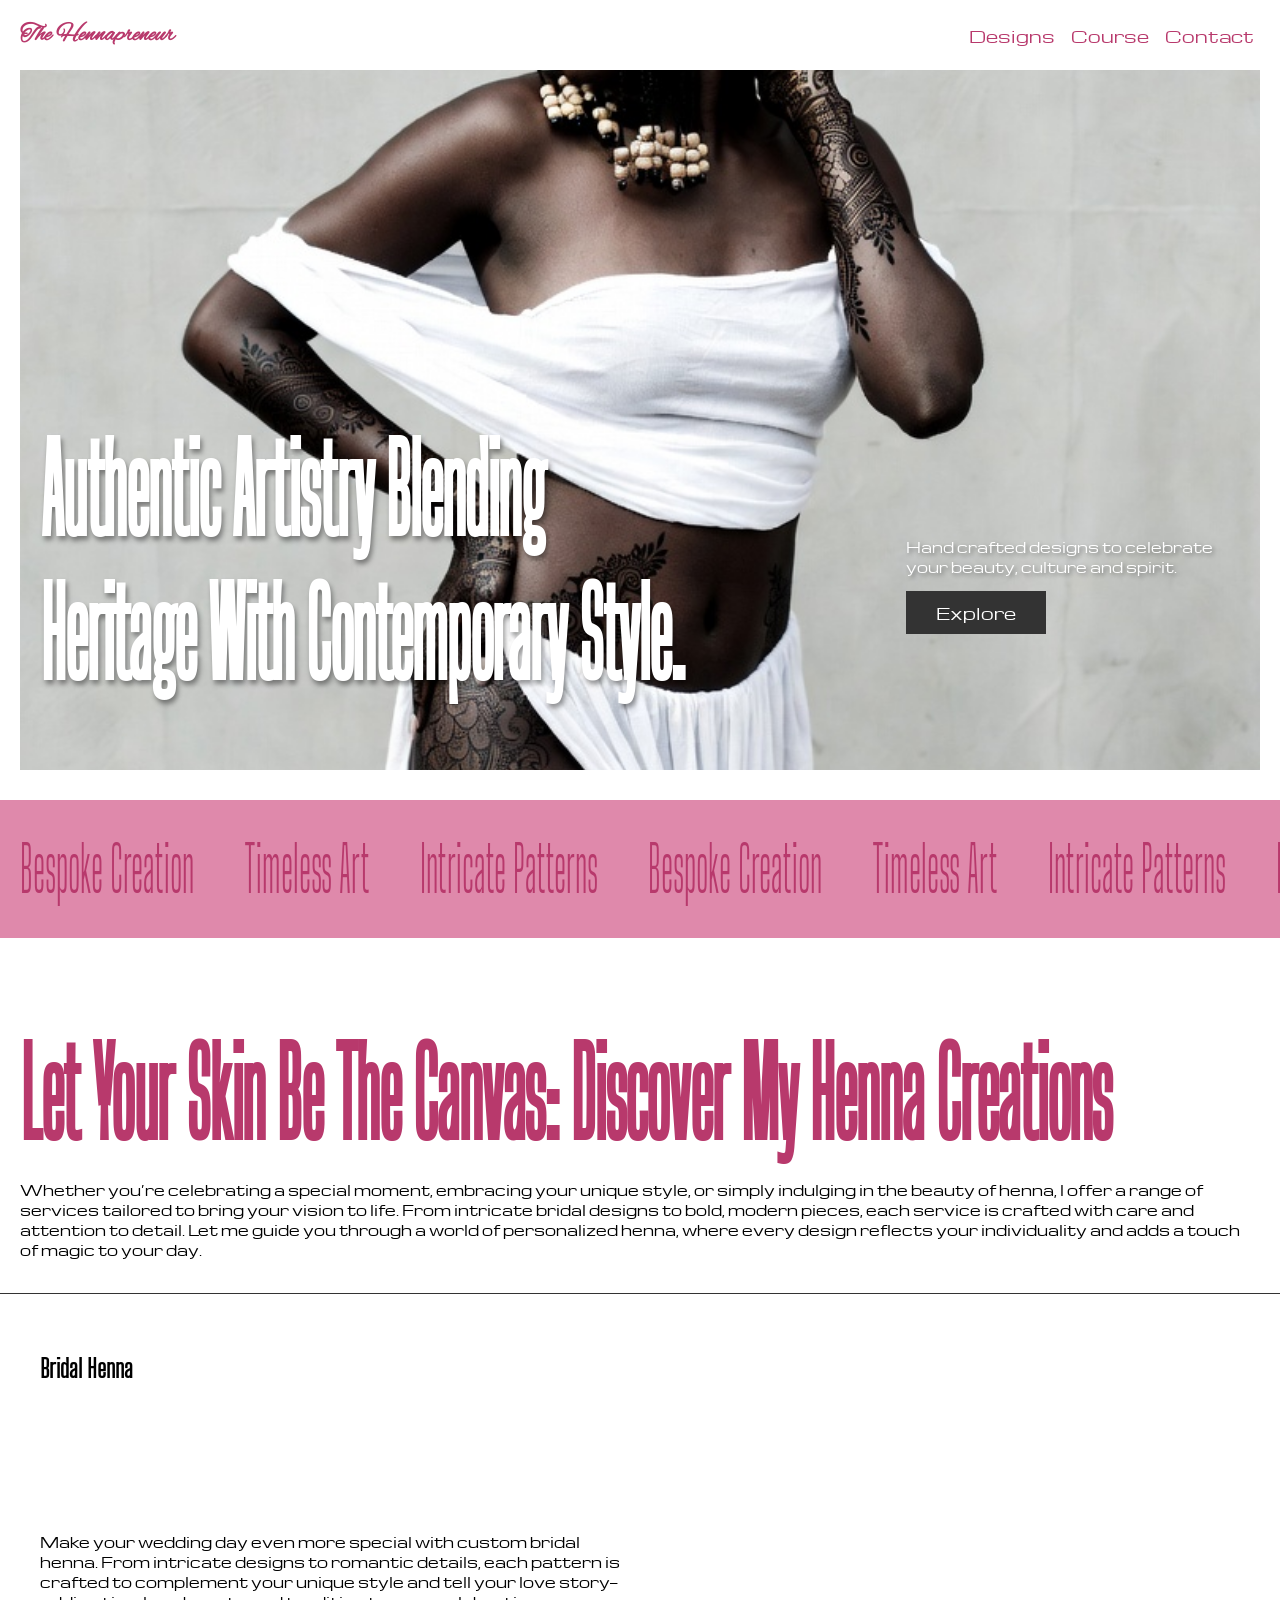
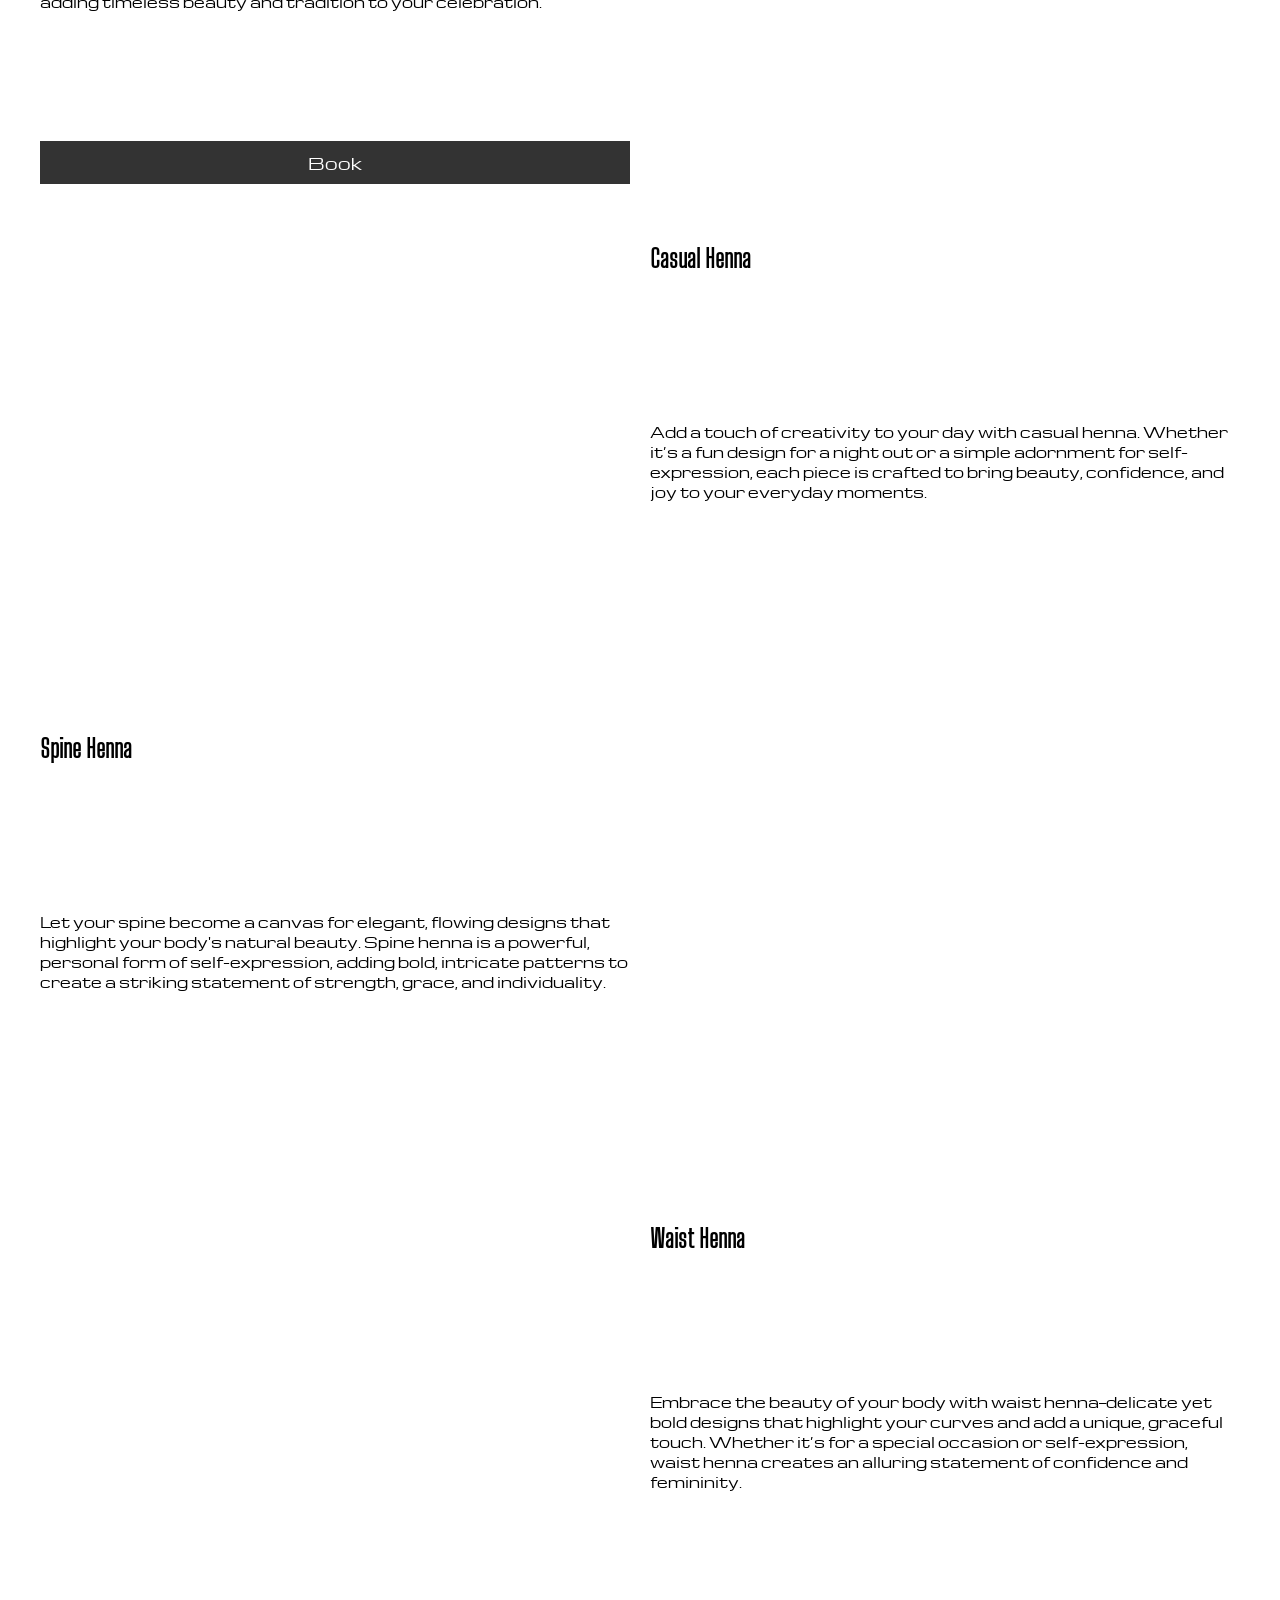
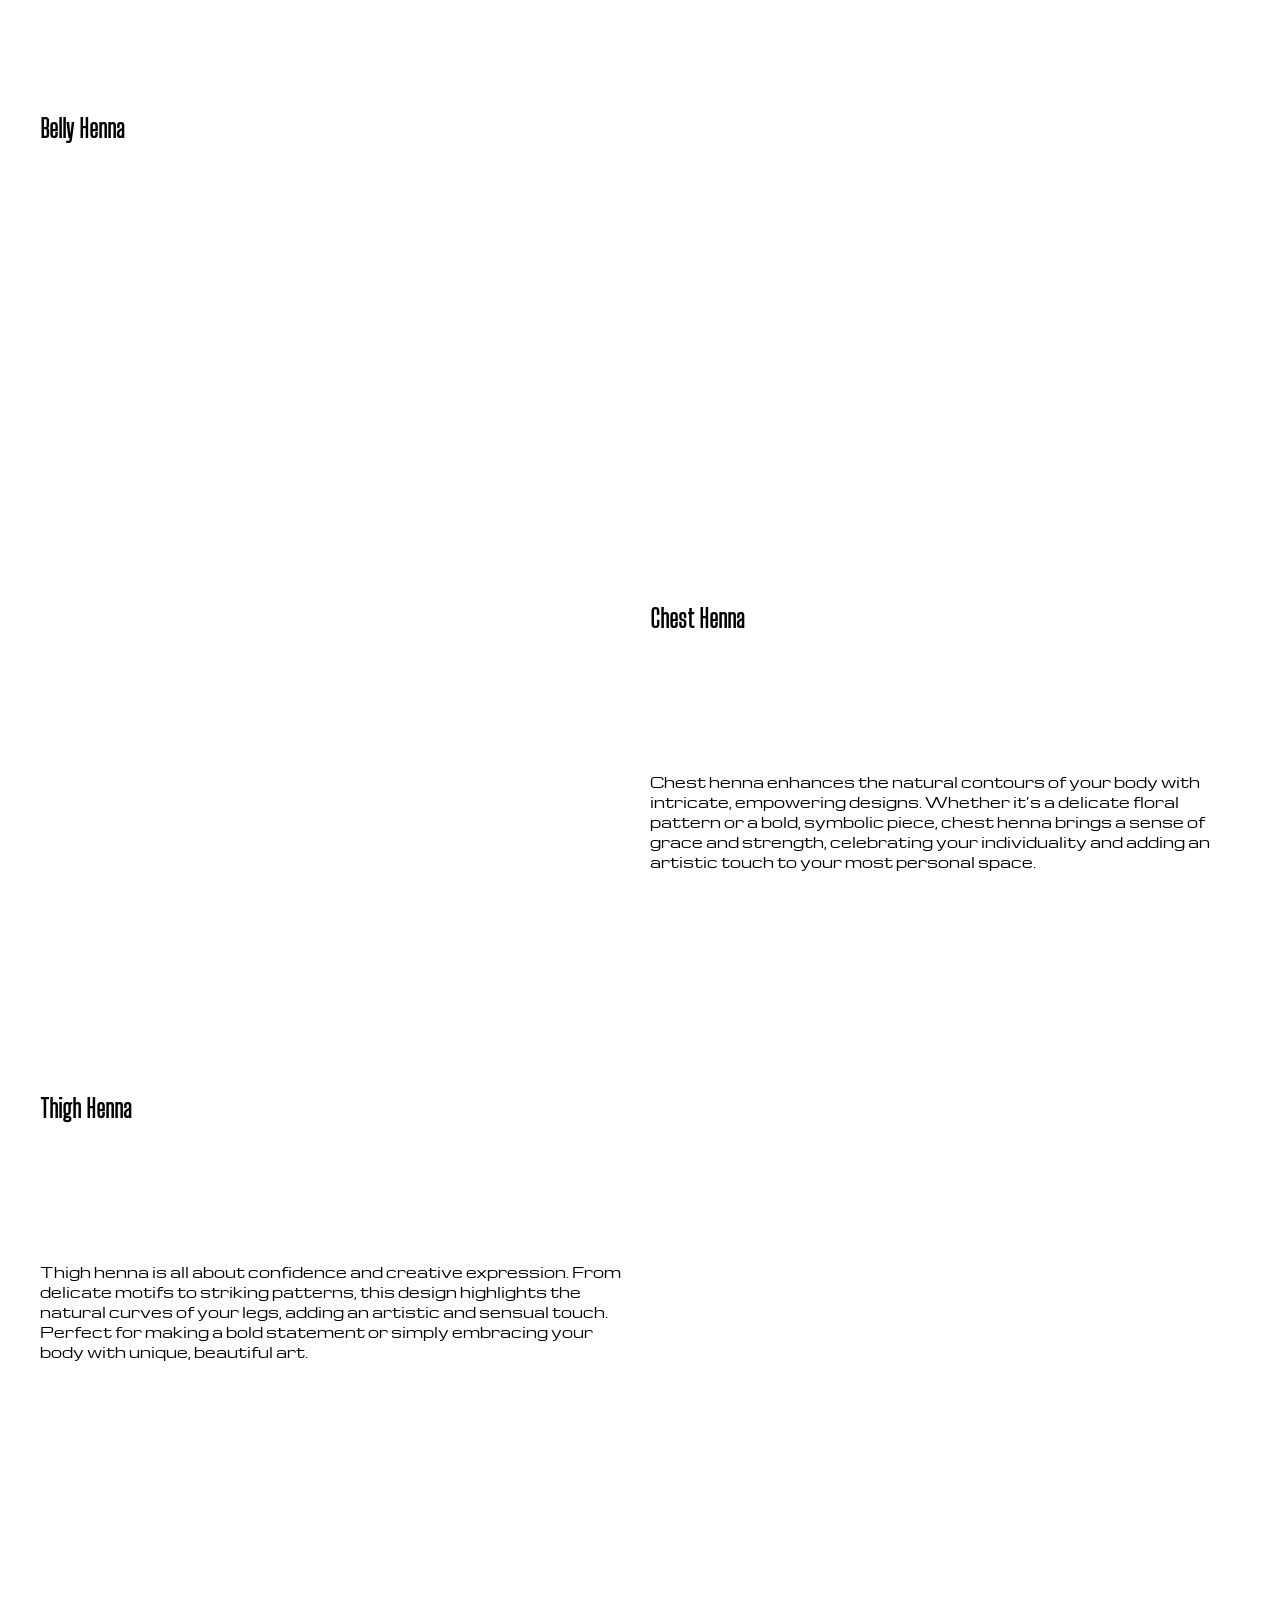
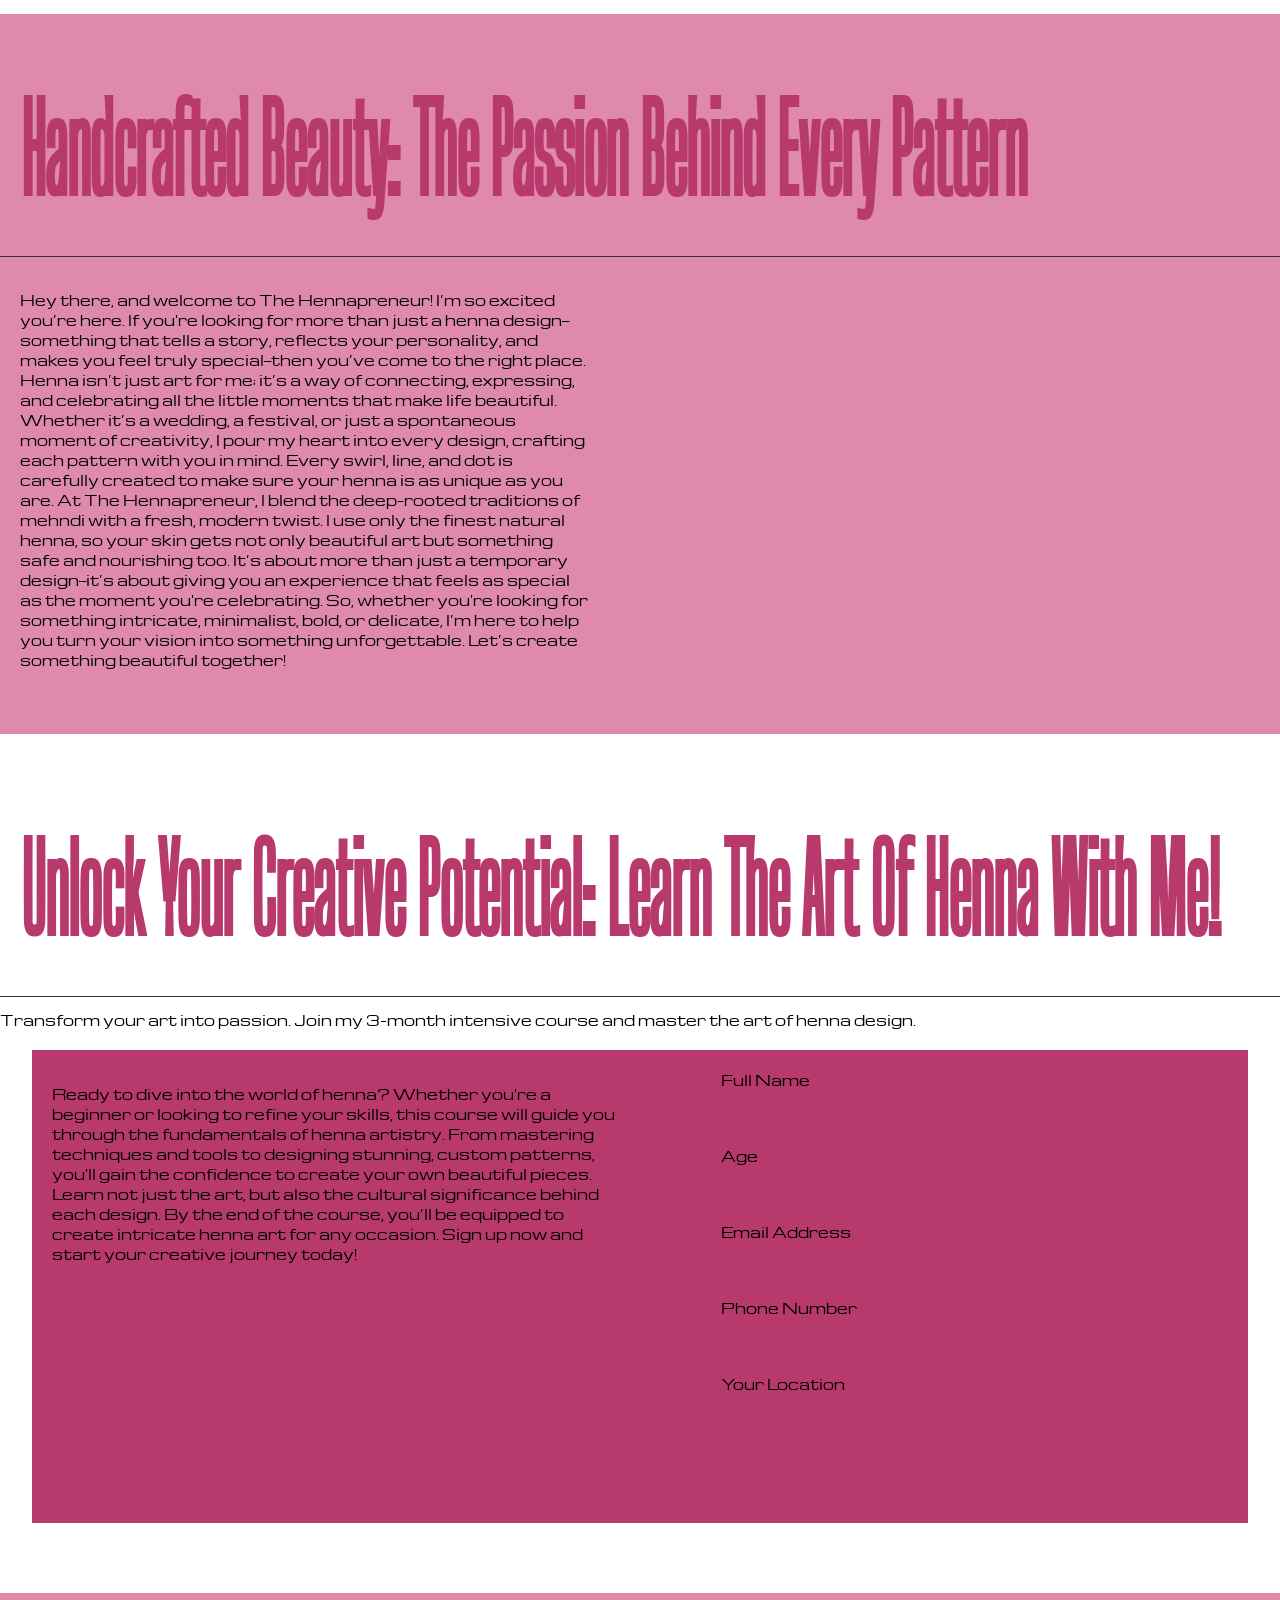
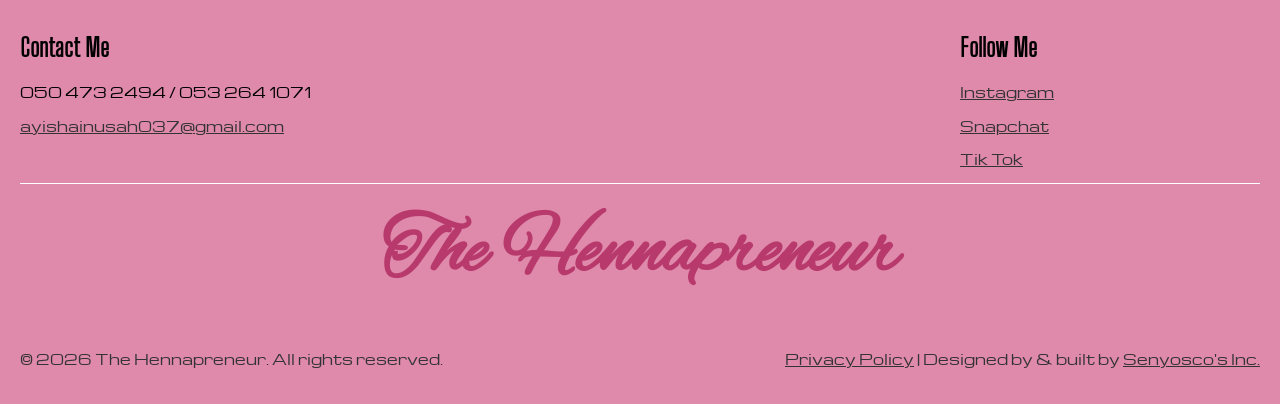
==== commit e10be623: "Update 1.1" ====
--- a/index.html
+++ b/index.html
@@ -3,6 +3,68 @@
 <head>
     <meta charset="UTF-8">
     <meta name="viewport" content="width=device-width, initial-scale=1.0">
+    <meta name="description" content="Discover authentic henna artistry by The Hennapreneur. Book bridal henna, casual designs, and more. Handcrafted patterns blending heritage with contemporary style.">
+    <meta name="keywords" content="henna, henna artist, bridal henna, casual henna, spine henna, waist henna, belly henna, chest henna, thigh henna, henna course, Ghana henna, authentic henna">
+    <meta name="author" content="Ayisha Inusah">
+    <link rel="canonical" href="https://thehennapreneur.com">
+    <!-- Open Graph / Facebook -->
+    <meta property="og:type" content="website">
+    <meta property="og:url" content="https://thehennapreneur.com">
+    <meta property="og:title" content="The Hennapreneur - Authentic Henna Artistry">
+    <meta property="og:description" content="Handcrafted henna designs blending heritage with contemporary style. Book bridal, casual, and body henna services.">
+    <meta property="og:image" content="https://thehennapreneur.com/assets/images/black_woman_with_henna.jpg">
+    <!-- Twitter -->
+    <meta property="twitter:card" content="summary_large_image">
+    <meta property="twitter:url" content="https://thehennapreneur.com">
+    <meta property="twitter:title" content="The Hennapreneur - Authentic Henna Artistry">
+    <meta property="twitter:description" content="Handcrafted henna designs blending heritage with contemporary style. Book bridal, casual, and body henna services.">
+    <meta property="twitter:image" content="https://thehennapreneur.com/assets/images/black_woman_with_henna.jpg">
+
+    <!-- Structured Data -->
+    <script type="application/ld+json">
+    {
+      "@context": "https://schema.org",
+      "@type": "LocalBusiness",
+      "name": "The Hennapreneur",
+      "description": "Authentic henna artistry blending heritage with contemporary style.",
+      "url": "https://thehennapreneur.com",
+      "telephone": "+233504732494",
+      "email": "ayishainusah037@gmail.com",
+      "address": {
+        "@type": "PostalAddress",
+        "addressLocality": "Accra",
+        "addressCountry": "GH"
+      },
+      "sameAs": [
+        "https://www.instagram.com/the_hennapreneur",
+        "https://www.snapchat.com/add/the_hennapreneur",
+        "https://www.facebook.com/TheHennapreneur"
+      ],
+      "serviceType": "Henna Artistry",
+      "offers": [
+        {
+          "@type": "Offer",
+          "name": "Bridal Henna",
+          "description": "Custom bridal henna designs for your special day"
+        },
+        {
+          "@type": "Offer",
+          "name": "Casual Henna",
+          "description": "Fun and creative casual henna designs"
+        },
+        {
+          "@type": "Offer",
+          "name": "Body Henna",
+          "description": "Intricate henna designs for spine, waist, belly, chest, and thigh"
+        },
+        {
+          "@type": "Course",
+          "name": "Henna Art Course",
+          "description": "3-month intensive course to master henna artistry"
+        }
+      ]
+    }
+    </script>
     <!-- Stylesheet & Animation Library-->
     <link rel="stylesheet" href="style.css">
     <link href="https://unpkg.com/aos@2.3.1/dist/aos.css" rel="stylesheet">
@@ -50,8 +112,8 @@
     </section>
     <section class="services" id="services">
         <div class="service-header">
-            <h1>Let Your Skin Be The Canvas: Discover My Henna Creations</h1>
-            <p data-aos-duration="800" data-aos="fade-up">
+            <h2>Let Your Skin Be The Canvas: Discover My Henna Creations</h2>
+            <p>
                 Whether you’re celebrating a special moment, embracing your unique style, or simply indulging in the beauty of henna,
                 I offer a range of services tailored to bring your vision to life. From intricate bridal designs to bold, modern pieces,
                 each service is crafted with care and attention to detail. Let me guide you through a world of personalized henna,
@@ -70,7 +132,7 @@
                         story—adding timeless beauty and tradition to your
                         celebration.
                     </p>
-                    <button class="cta-button" data-aos-duration="800" data-aos="flip-right" data-service="0">Book</button>
+                    <button class="cta-button" data-service="0">Book</button>
                 </div>
                 <img src="assets/images/bridal_henna.jpg" alt="a bride with intricate henna designs on her hands and arms" class="service-image" data-aos-duration="800" data-aos="flip-left">
             </div>
@@ -159,7 +221,7 @@
 
     <section class="about" id="about">
         <div class="about-header">
-            <h1>Handcrafted Beauty: The Passion Behind Every Pattern</h1>
+            <h2>Handcrafted Beauty: The Passion Behind Every Pattern</h2>
         </div>
         <div class="about-content">
             <p data-aos-duration="800" data-aos="fade-up">
@@ -180,13 +242,14 @@
                 So, whether you're looking for something intricate, minimalist, bold, or delicate, I’m here to help you turn your 
                 vision into something unforgettable. Let’s create something beautiful together!
             </p>
-            <img src="" alt=" " class="about-image">
+            <img src="assets/images/hand_henna.jpg" alt="a hand with a beautiful henna design" class="about-image" data-aos-duration="800" data-aos="flip-left">
         </div>
     </section>
 
     <section class="course-signup" id="course">
         <div class="course-signup-header">
-            <h1>Unlock Your Creative Potential: Learn The Art Of Henna With Me!</h1>
+            <h2>Unlock Your Creative Potential: Learn The Art Of Henna With Me!</h2>
+        </div>
             <p data-aos-duration="800" data-aos="fade-up">Transform your art into passion. Join my 3-month intensive course and master the art of henna design.</p>
         </div>
         <div class="signup-card">
@@ -206,8 +269,8 @@
                 <input type="email" id="email" name="email" placeholder="Enter your email address" required data-aos-duration="800" data-aos="flip-left">
                 <label for="phone" data-aos-duration="800" data-aos="fade-up">Phone Number</label>
                 <input type="tel" name="phone" id="phone" placeholder="Enter your phone number" required data-aos-duration="800" data-aos="flip-left">
-                <label for="address" data-aos-duration="800" data-aos="fade-up">Your Address</label>
-                <input type="text" name="address" id="address" placeholder="Enter your address" required data-aos-duration="800" data-aos="flip-left">
+                <label for="address" data-aos-duration="800" data-aos="fade-up">Your Location</label>
+                <input type="text" name="address" id="address" placeholder="Eg.'Dansoman - Accra'" required data-aos-duration="800" data-aos="flip-left">
                 <button type="submit" class="signup-button" data-aos-duration="800" data-aos="flip-right">Sign Up Now</button>
             </form>
         </div>
@@ -217,19 +280,19 @@
             <div class="contact">
                 <h2 data-aos-duration="800" data-aos="fade-up">Contact Me</h2>
                 <p data-aos-duration="800" data-aos="fade-up">050 473 2494 / 053 264 1071</p>
-                <p data-aos-duration="800" data-aos="fade-up">ayishainusah037@gmail.com</p>
+                <p data-aos-duration="800" data-aos="fade-up"><a href="https://mail.google.com/mail/?view=cm&fs=1&to=ayishainusah037@gmail.com" target="_blank">ayishainusah037@gmail.com</a></p>
             </div>
             <div class="socials">
                 <h2 data-aos-duration="800" data-aos="fade-up">Follow Me</h2>
-                <p data-aos-duration="800" data-aos="fade-up">Instagram: @the_hennapreneur</p>
-                <p data-aos-duration="800" data-aos="fade-up">Snapchat: @the_hennapreneur</p>
-                <p data-aos-duration="800" data-aos="fade-up">Facebook: The Hennapreneur</p>
+                <p data-aos-duration="800" data-aos="fade-up"><a href="https://www.instagram.com/yhishatelegance?igsh=MTh1eW02d2oxbDV4bA==" target="_blank">Instagram</a></p>
+                <p data-aos-duration="800" data-aos="fade-up"><a href="https://www.snapchat.com/add/hennapreneur" target="_blank">Snapchat</a></p>
+                <p data-aos-duration="800" data-aos="fade-up"><a href="https://vm.tiktok.com/ZMHKkCmuEMoaH-q5cy4/" target="_blank">Tik Tok</a></p>
             </div>
         </div>
         <h1 class="footer-title" data-aos-duration="800" data-aos="fade-up">The Hennapreneur</h1>
         <div class="footer-subscript">
             <p>&copy; The Hennapreneur. All rights reserved.</p>
-            <p>Designed by & built by <a href="http://senyoscosinc.netlify.app" target="_blank">Senyosco's Inc.</a></p>
+            <p><a href="#" id="privacyLink">Privacy Policy</a> | Designed by & built by <a href="http://senyoscosinc.netlify.app" target="_blank">Senyosco's Inc.</a></p>
         </div>
         <script>
             let year = new Date().getFullYear();
@@ -277,6 +340,47 @@
         </div>
     </div>
 
+    <!-- Success Alert Popup -->
+    <div id="successPopupOverlay" class="overlay">
+        <div class="alert-card success">
+            <button class="close-btn">&times;</button>
+            <h1>Success!</h1>
+            <p id="successMessage"></p>
+        </div>
+    </div>
+
+    <!-- Error Alert Popup -->
+    <div id="errorPopupOverlay" class="overlay">
+        <div class="alert-card error">
+            <button class="close-btn">&times;</button>
+            <h1>Error</h1>
+            <p id="errorMessage"></p>
+        </div>
+    </div>
+
+    <!-- Privacy Policy Popup -->
+    <div id="privacyPopupOverlay" class="overlay">
+        <div class="privacy-card">
+            <button class="close-btn">&times;</button>
+            <h1>Privacy Policy</h1>
+            <div class="privacy-content">
+                <h2>Information We Collect</h2>
+                <p>We collect personal information such as your name, email address, phone number, and address when you book a service or sign up for our course.</p>
+
+                <h2>How We Use Your Information</h2>
+                <p>Your information is used solely to process your bookings, signups, and to communicate with you regarding our services. We do not share your personal information with third parties.</p>
+
+                <h2>Data Security</h2>
+                <p>We take reasonable measures to protect your personal information from unauthorized access or disclosure.</p>
+
+                <h2>Contact Us</h2>
+                <p>If you have any questions about this Privacy Policy, please send us an email at ayishainusah037@gmail.com or call 050 473 2494.</p>
+
+                <p>Last updated: 2025</p>
+            </div>
+        </div>
+    </div>
+
     <script>
         const contactBtn = document.getElementById("contactBtn");
         const contactBtnAlt = document.getElementById("contactBtnAlt");
@@ -305,7 +409,7 @@
 
     <script>
         // Initialize EmailJS - Replace 'YOUR_PUBLIC_KEY' with your actual public key from EmailJS
-        emailjs.init('HcGcz1RIocWPAWtSn ');
+        emailjs.init('HcGcz1RIocWPAWtSn');
 
         const services = [
             {
@@ -429,39 +533,205 @@
             e.preventDefault();
 
             const selectedRadio = document.querySelector('input[name="serviceOption"]:checked');
+            if (!selectedRadio) {
+                document.getElementById('errorMessage').textContent = 'Please select a service option.';
+                document.getElementById('errorPopupOverlay').classList.add('active');
+                return;
+            }
             const optionIndex = parseInt(selectedRadio.value);
             const selectedOption = services[currentServiceIndex].options[optionIndex];
 
+            const submitBtn = serviceForm.querySelector('button[type="submit"]');
+            submitBtn.disabled = true;
+            submitBtn.textContent = 'Booking...';
+
             const templateParams = {
-                service_name: services[currentServiceIndex].name,
-                option_name: selectedOption.name,
-                option_price: selectedOption.price,
-                customer_name: document.getElementById('bookName').value,
-                customer_email: document.getElementById('bookEmail').value,
-                customer_phone: document.getElementById('bookPhone').value,
-                preferred_date: document.getElementById('bookDate').value
+                message: `
+                    Service: ${services[currentServiceIndex].name}
+                    Option: ${selectedOption.name} - GHS ${selectedOption.price}
+                    Customer Name: ${document.getElementById('bookName').value}
+                    Customer Email: ${document.getElementById('bookEmail').value}
+                    Customer Phone: ${document.getElementById('bookPhone').value}
+                    Preferred Date: ${document.getElementById('bookDate').value}
+                `
             };
+
+            const customerParams = {
+                message: `
+                    Hello ${document.getElementById('bookName').value},
+                    Your request for ${services[currentServiceIndex].name} with the option: ${selectedOption.name} - GHS ${selectedOption.price} has been received.
+                    I will contact you shortly to confirm the details.
+                    Thank you for choosing The Hennapreneur
+
+                    Best regards,
+                    Ayisha Inusah
+                `
+            }
 
             // Send email to business owner
             emailjs.send('service_w528ysb', 'template_3yutmb9', templateParams)
                 .then((response) => {
                     // Send confirmation email to user
                     return emailjs.send('service_w528ysb', 'template_jo3vdxo', {
-                        ...templateParams,
-                        to_email: templateParams.customer_email
+                        ...customerParams,
+                        customer_email: document.getElementById('bookEmail').value
                     });
                 })
                 .then((response) => {
-                    alert('Booking submitted successfully! Check your email for confirmation.');
+                    document.getElementById('successMessage').textContent = 'Booking submitted successfully! Check your email for confirmation.';
+                    document.getElementById('successPopupOverlay').classList.add('active');
                     serviceOverlay.classList.remove('active');
                     serviceForm.reset();
                     bookingForm.style.display = 'none';
+                    submitBtn.disabled = false;
+                    submitBtn.textContent = 'Book Now';
                 }, (error) => {
-                    alert('Failed to send booking. Please try again or contact us directly.');
+                    document.getElementById('errorMessage').textContent = 'Failed to send booking. Please try again or contact us directly.';
+                    document.getElementById('errorPopupOverlay').classList.add('active');
                     console.error('EmailJS error:', error);
+                    submitBtn.disabled = false;
+                    submitBtn.textContent = 'Book Now';
                 });
         });
     </script>
+
+    <script>
+        // Course signup form handler
+        const signupForm = document.querySelector('.signup-form');
+        signupForm.addEventListener('submit', (e) => {
+            e.preventDefault();
+
+            const name = document.getElementById('name').value;
+            const age = document.getElementById('age').value;
+            const email = document.getElementById('email').value;
+            const phone = document.getElementById('phone').value;
+            const address = document.getElementById('address').value;
+
+            // Validate form inputs
+            if (!name.trim() || !age || !email.trim() || !phone.trim() || !address.trim()) {
+                document.getElementById('errorMessage').textContent = 'Please fill in all required fields.';
+                document.getElementById('errorPopupOverlay').classList.add('active');
+                return;
+            }
+            if (age < 1 || age > 120) {
+                document.getElementById('errorMessage').textContent = 'Please enter a valid age.';
+                document.getElementById('errorPopupOverlay').classList.add('active');
+                return;
+            }
+            const emailRegex = /^[^\s@]+@[^\s@]+\.[^\s@]+$/;
+            if (!emailRegex.test(email)) {
+                document.getElementById('errorMessage').textContent = 'Please enter a valid email address.';
+                document.getElementById('errorPopupOverlay').classList.add('active');
+                return;
+            }
+
+            const submitBtn = signupForm.querySelector('button[type="submit"]');
+            submitBtn.disabled = true;
+            submitBtn.textContent = 'Signing Up...';
+
+            const templateParams = {
+                message: `
+                    Service: Henna Art Course
+                    Customer Name: ${name}
+                    Customer Age: ${age}
+                    Customer Email: ${email}
+                    Customer Phone: ${phone}
+                    Customer Address: ${address}
+                `
+            };
+
+            // Send signup email to business
+            emailjs.send('service_w528ysb', 'template_3yutmb9', templateParams)
+                .then((response) => {
+                    // Send confirmation email to user
+                    const customerParams = {
+                        message: `
+                            Hello ${name},
+
+                            Thank you for signing up for the Henna Art Course!
+                            I will contact you shortly to confirm the details and provide next steps.
+
+                            Course: Henna Art Course
+                            Your Details:
+                            Name: ${name}
+                            Age: ${age}
+                            Email: ${email}
+                            Phone: ${phone}
+                            Address: ${address}
+
+                            Best regards,
+                            Ayisha Inusah.
+                        `,
+                        customer_email: email
+                    };
+                    return emailjs.send('service_w528ysb', 'template_jo3vdxo', customerParams);
+                })
+                .then(() => {
+                    document.getElementById('successMessage').textContent = 'Signup successful! Check your email for confirmation.';
+                    document.getElementById('successPopupOverlay').classList.add('active');
+                    signupForm.reset();
+                    submitBtn.disabled = false;
+                    submitBtn.textContent = 'Sign Up Now';
+                }, (error) => {
+                    document.getElementById('errorMessage').textContent = 'Failed to sign up. Please try again.';
+                    document.getElementById('errorPopupOverlay').classList.add('active');
+                    console.error('EmailJS error:', error);
+                    submitBtn.disabled = false;
+                    submitBtn.textContent = 'Sign Up Now';
+                });
+        });
+    </script>
+
+
+    <script>
+        // Alert popup handlers
+        const successOverlay = document.getElementById('successPopupOverlay');
+        const errorOverlay = document.getElementById('errorPopupOverlay');
+        const successCloseBtn = successOverlay.querySelector('.close-btn');
+        const errorCloseBtn = errorOverlay.querySelector('.close-btn');
+
+        successCloseBtn.addEventListener('click', () => {
+            successOverlay.classList.remove('active');
+        });
+
+        errorCloseBtn.addEventListener('click', () => {
+            errorOverlay.classList.remove('active');
+        });
+
+        // Close when clicking outside the card
+        successOverlay.addEventListener('click', (e) => {
+            if (e.target === successOverlay) {
+                successOverlay.classList.remove('active');
+            }
+        });
+
+        errorOverlay.addEventListener('click', (e) => {
+            if (e.target === errorOverlay) {
+                errorOverlay.classList.remove('active');
+            }
+        });
+
+        // Privacy Policy Popup
+        const privacyLink = document.getElementById('privacyLink');
+        const privacyOverlay = document.getElementById('privacyPopupOverlay');
+        const privacyCloseBtn = privacyOverlay.querySelector('.close-btn');
+
+        privacyLink.addEventListener('click', (e) => {
+            e.preventDefault();
+            privacyOverlay.classList.add('active');
+        });
+
+        privacyCloseBtn.addEventListener('click', () => {
+            privacyOverlay.classList.remove('active');
+        });
+
+        privacyOverlay.addEventListener('click', (e) => {
+            if (e.target === privacyOverlay) {
+                privacyOverlay.classList.remove('active');
+            }
+        });
+    </script>
+
     <script>
         AOS.init();
     </script>
--- a/style.css
+++ b/style.css
@@ -228,7 +228,7 @@
     border-bottom: 1px solid #333333;
 }
 
-.service-header h1, .about-header h1, .course-signup-header h1 {
+.service-header h2, .about-header h2, .course-signup-header h2 {
     font-size: 3.75rem;
     color: var(--primary-color);
     transform: scaleY(2);
@@ -257,9 +257,9 @@
 }
 
 @media screen and (max-width: 700px) {
-    .service-header h1, 
-    .about-header h1, 
-    .course-signup-header h1 {
+    .service-header h2,
+    .about-header h2,
+    .course-signup-header h2 {
         font-size: 2.5rem;
         margin:90px auto;
     }
@@ -293,12 +293,12 @@
 .about-content {
     display: grid;
     grid-template-columns: repeat(2, 1fr);
-    gap: 20px;
+    gap: 100px;
     padding: 20px;
 }
 
 .about-content img {
-    width: 50%;
+    width: 100%;
     height: 400px;
 }
 
@@ -449,15 +449,18 @@
 /* Bounce animation */
 @keyframes bounceIn {
   0% {
-    transform: scale(0.7);
+    transform: scale(0.3) translateY(50px);
     opacity: 0;
   }
-  60% {
-    transform: scale(1.1);
+  50% {
+    transform: scale(1.05) translateY(-10px);
     opacity: 1;
   }
+  70% {
+    transform: scale(0.9) translateY(5px);
+  }
   100% {
-    transform: scale(1);
+    transform: scale(1) translateY(0);
   }
 }
 
@@ -515,4 +518,73 @@
   border-radius: 4px;
 }
 
-
+/* Alert Card Styles */
+.alert-card {
+  background: #fff;
+  width: 90%;
+  max-width: 400px;
+  padding: 24px;
+  position: relative;
+  animation: bounceIn 0.6s ease;
+  text-align: center;
+}
+
+.alert-card.success h1 {
+  color: #28a745;
+}
+
+.alert-card.error h1 {
+  color: #dc3545;
+}
+
+.alert-card p {
+  margin: 20px 0;
+}
+
+/* Custom Scrollbar */
+::-webkit-scrollbar {
+  width: 12px;
+}
+
+::-webkit-scrollbar-track {
+  background: #ffffff;
+}
+
+::-webkit-scrollbar-thumb {
+  background: var(--primary-color);
+  border-radius: 6px;
+}
+
+::-webkit-scrollbar-thumb:hover {
+  background: #a0285a; /* Darker shade of primary */
+}
+
+/* Privacy Policy Card */
+.privacy-card {
+  background: #fff;
+  width: 90%;
+  max-width: 600px;
+  max-height: 80vh;
+  padding: 24px;
+  position: relative;
+  animation: bounceIn 0.6s ease;
+  overflow-y: auto;
+}
+
+.privacy-card h1 {
+  color: var(--primary-color);
+  margin-bottom: 20px;
+}
+
+.privacy-card h2 {
+  color: var(--accent-color);
+  margin-top: 20px;
+  margin-bottom: 10px;
+}
+
+.privacy-card p {
+  line-height: 1.6;
+  margin-bottom: 15px;
+}
+
+
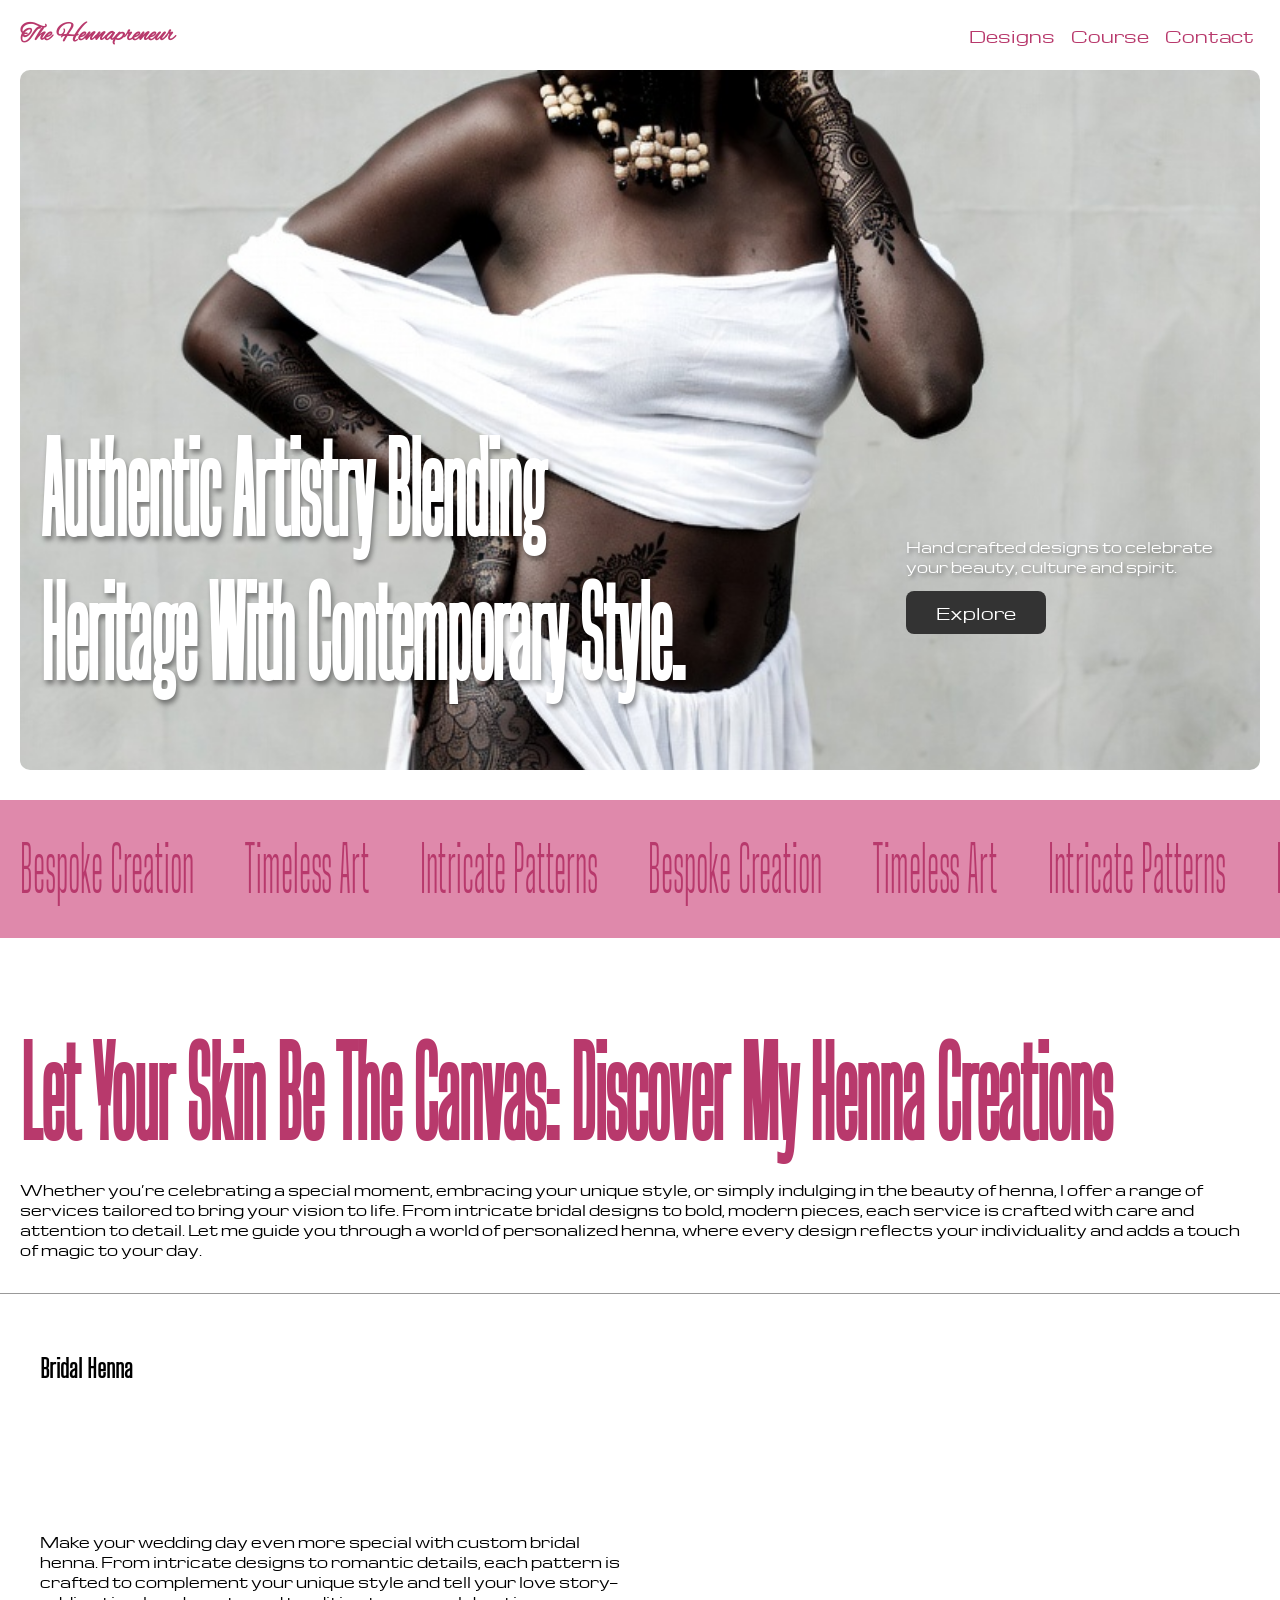
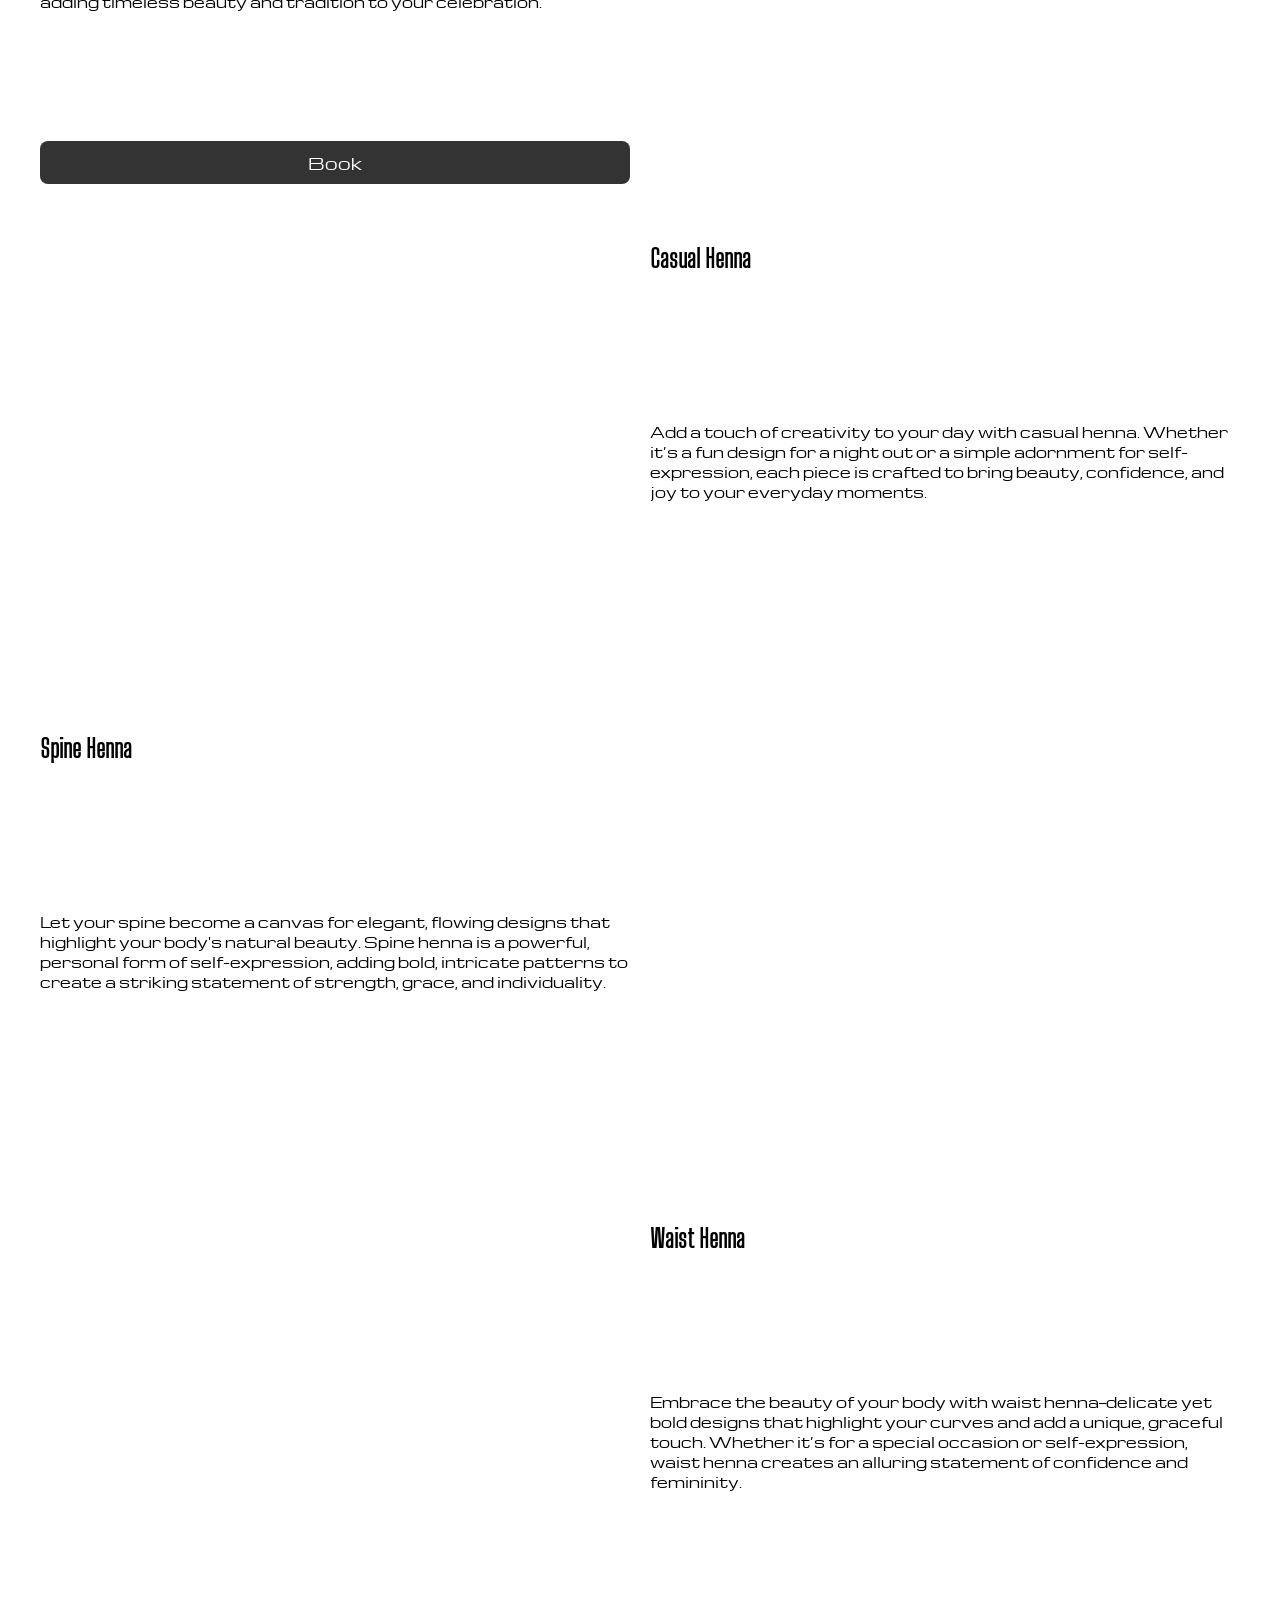
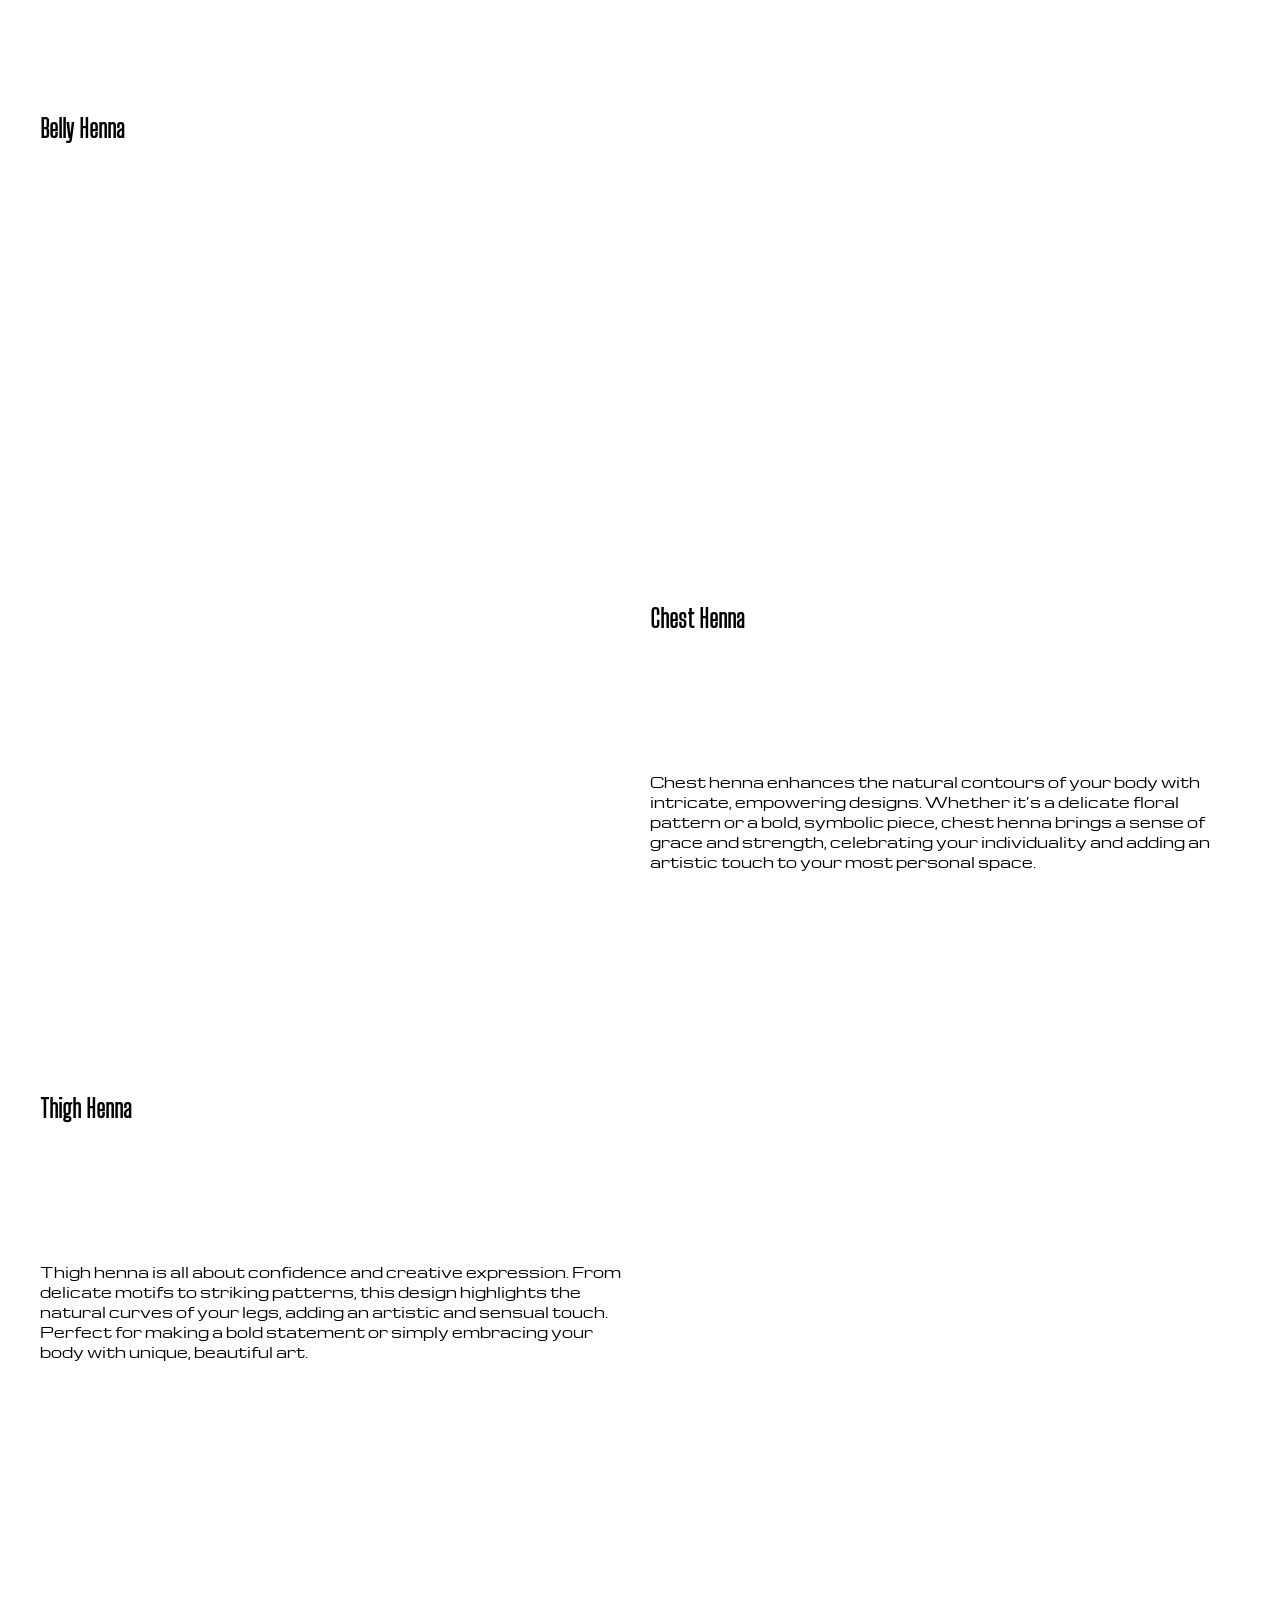
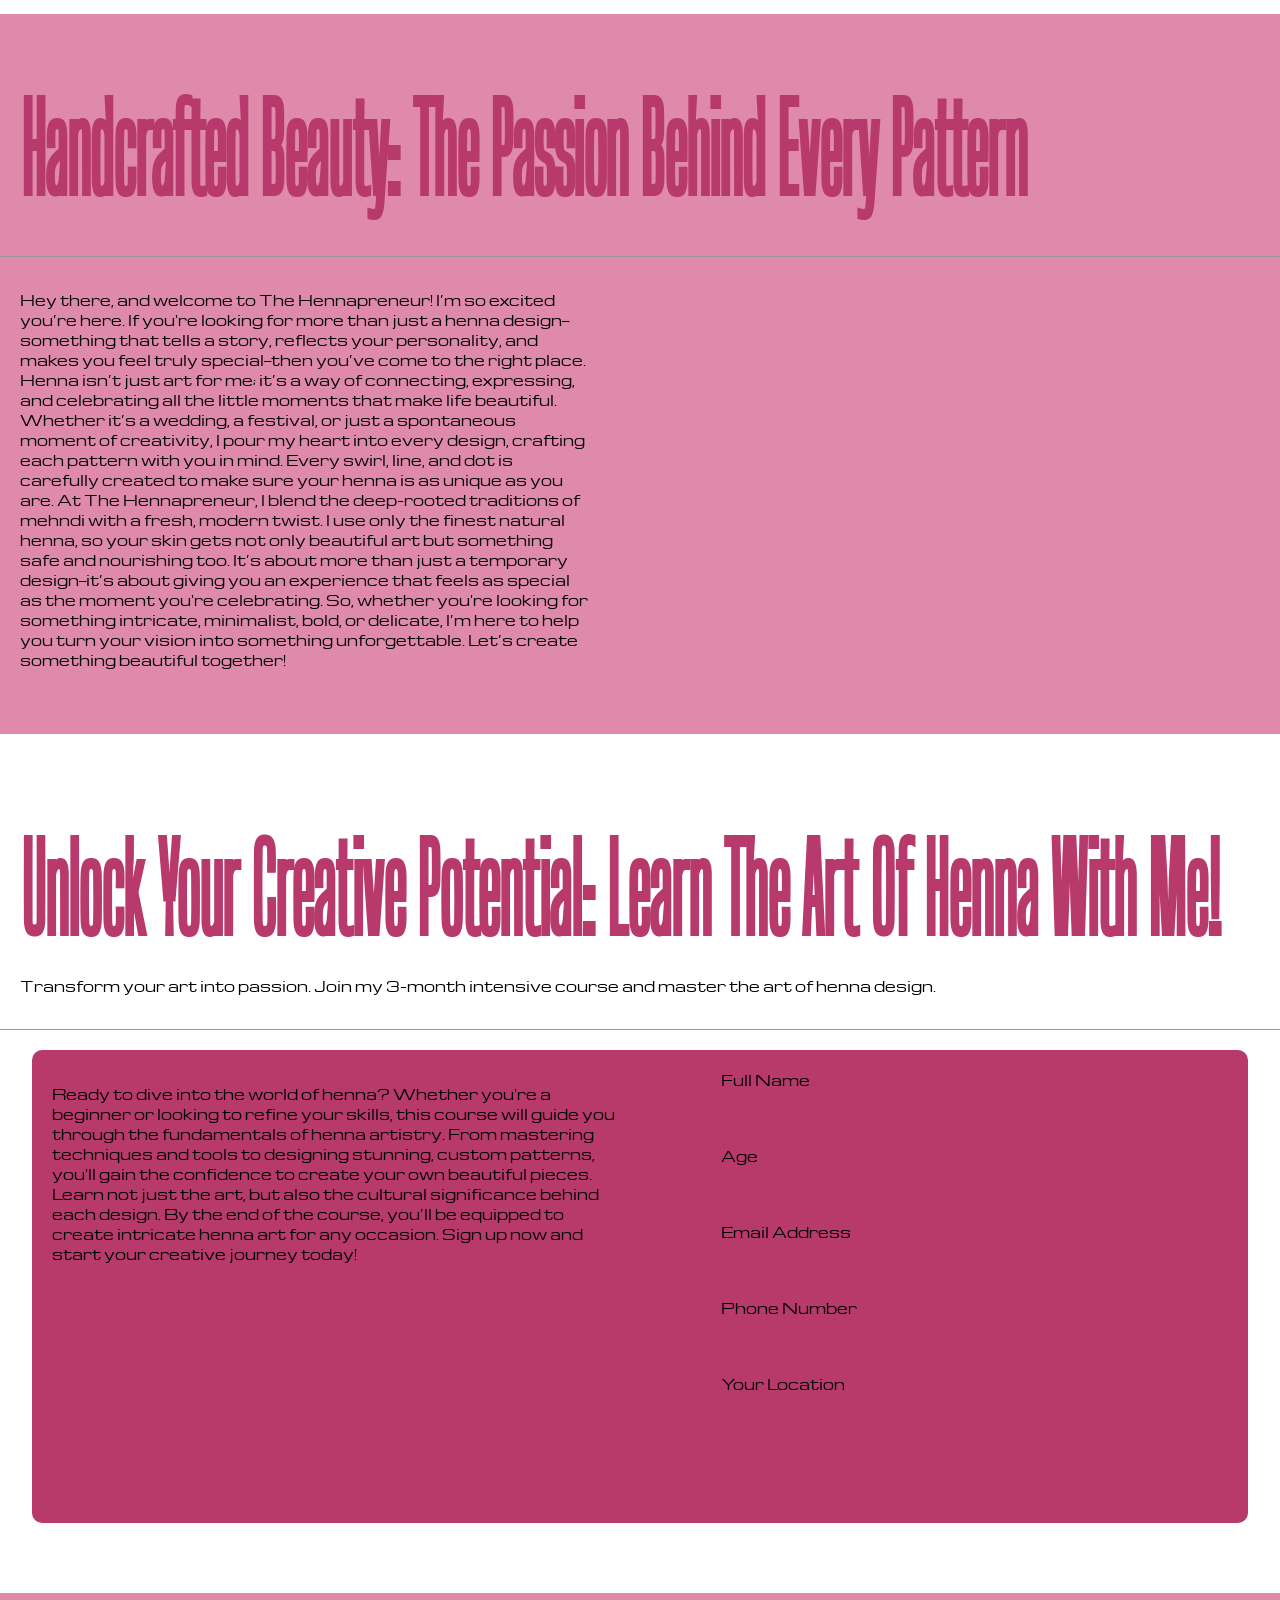
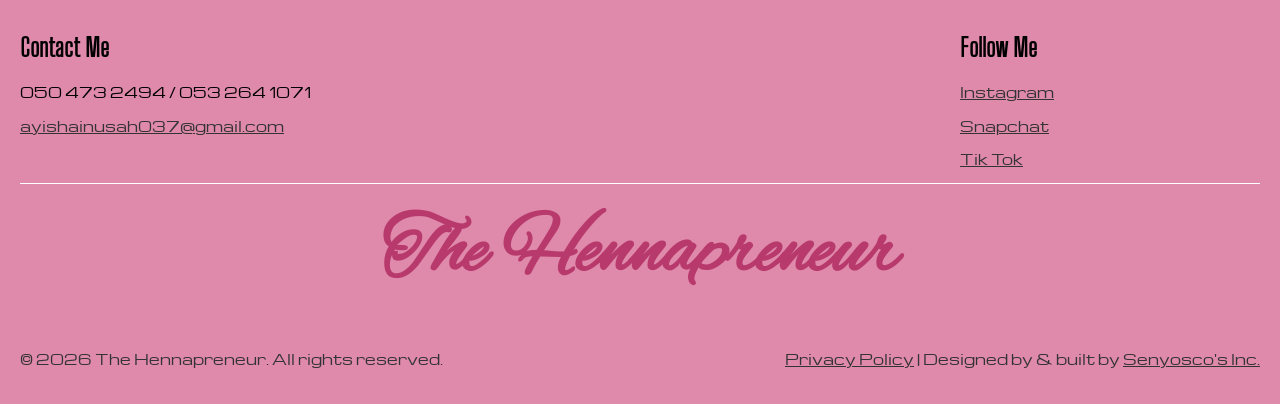
==== commit 7fd57f1f: "Update 1.2" ====
--- a/index.html
+++ b/index.html
@@ -27,7 +27,7 @@
       "@type": "LocalBusiness",
       "name": "The Hennapreneur",
       "description": "Authentic henna artistry blending heritage with contemporary style.",
-      "url": "https://thehennapreneur.com",
+      "url": "https://thehennapreneur.org",
       "telephone": "+233504732494",
       "email": "ayishainusah037@gmail.com",
       "address": {
@@ -36,9 +36,9 @@
         "addressCountry": "GH"
       },
       "sameAs": [
-        "https://www.instagram.com/the_hennapreneur",
-        "https://www.snapchat.com/add/the_hennapreneur",
-        "https://www.facebook.com/TheHennapreneur"
+        "https://www.instagram.com/yhishatelegance?igsh=MTh1eW02d2oxbDV4bA==",
+        "https://www.snapchat.com/add/hennapreneur",
+        "https://vm.tiktok.com/ZMHE1qRfrLydq-itik2/"
       ],
       "serviceType": "Henna Artistry",
       "offers": [
@@ -249,7 +249,7 @@
     <section class="course-signup" id="course">
         <div class="course-signup-header">
             <h2>Unlock Your Creative Potential: Learn The Art Of Henna With Me!</h2>
-        </div>
+
             <p data-aos-duration="800" data-aos="fade-up">Transform your art into passion. Join my 3-month intensive course and master the art of henna design.</p>
         </div>
         <div class="signup-card">
@@ -286,7 +286,7 @@
                 <h2 data-aos-duration="800" data-aos="fade-up">Follow Me</h2>
                 <p data-aos-duration="800" data-aos="fade-up"><a href="https://www.instagram.com/yhishatelegance?igsh=MTh1eW02d2oxbDV4bA==" target="_blank">Instagram</a></p>
                 <p data-aos-duration="800" data-aos="fade-up"><a href="https://www.snapchat.com/add/hennapreneur" target="_blank">Snapchat</a></p>
-                <p data-aos-duration="800" data-aos="fade-up"><a href="https://vm.tiktok.com/ZMHKkCmuEMoaH-q5cy4/" target="_blank">Tik Tok</a></p>
+                <p data-aos-duration="800" data-aos="fade-up"><a href="https://vm.tiktok.com/ZMHE1qRfrLydq-itik2/" target="_blank">Tik Tok</a></p>
             </div>
         </div>
         <h1 class="footer-title" data-aos-duration="800" data-aos="fade-up">The Hennapreneur</h1>
@@ -317,25 +317,42 @@
     <div id="servicePopupOverlay" class="overlay">
         <div class="service-card">
             <button class="close-btn">&times;</button>
-            <img id="serviceImage" src="" alt="Service Image" style="width:100%; height:350px; object-fit:cover;">
+            <img class="service-img" id="serviceImage" src="" alt="Service Image">
             <h1 id="serviceTitle"></h1>
-            <h2 id="selectedOption"></h2>
-            <div id="serviceOptions">
+            <div class="service-options" id="serviceOptions">
                 <!-- Radio buttons will be populated here -->
             </div>
+            <!-- homeDetails will be injected into #serviceOptions dynamically -->
+
             <div id="bookingForm" style="display:none;">
                 <p>Book this service now to be ahead of the rush.</p>
                 <form id="serviceBookingForm">
                     <label for="bookName">Name</label>
-                    <input type="text" id="bookName" name="name" required>
+                    <input type="text" id="bookName" name="name" placeholder="Enter your full name" required>
                     <label for="bookEmail">Email</label>
-                    <input type="email" id="bookEmail" name="email" required>
+                    <input type="email" id="bookEmail" name="email" placeholder="Enter your valid email address" required>
                     <label for="bookPhone">Phone</label>
-                    <input type="tel" id="bookPhone" name="phone" required>
+                    <input type="tel" id="bookPhone" name="phone" placeholder="Enter your phone number" required>
                     <label for="bookDate">Preferred Date</label>
                     <input type="date" id="bookDate" name="date" required>
                     <button type="submit" class="cta-button">Book Now</button>
                 </form>
+
+                <!-- Permanent Booking Summary Bar (moved inside service card) -->
+                <div id="bookingSummaryBar" class="booking-summary-bar">
+                    <div class="summary-row">
+                        <span id="selectedOption">Selected Option</span>
+                        <span id="selectedOptionPrice">Price</span>
+                    </div>
+                    <div class="summary-row">
+                        <span id="serviceTypeText">Service Type</span>
+                        <span id="serviceTypePrice">Price</span>
+                    </div>
+                    <div class="summary-row total-row">
+                        <strong>Total</strong>
+                        <strong id="summaryTotalPrice">Amt</strong>
+                    </div>
+                </div>
             </div>
         </div>
     </div>
@@ -416,7 +433,7 @@
                 name: "Bridal Henna",
                 image: "assets/images/bridal_henna.jpg",
                 options: [
-                    { name: "Standard Design", price: 500 }
+                    { name: "Standard Design", price: 550 }
                 ]
             },
             {
@@ -432,7 +449,7 @@
                 image: "assets/images/spine_henna.jpg",
                 options: [
                     { name: "Full Spine Design", price: 200 },
-                    { name: "Minimal Spine Accent", price: 80 }
+                    { name: "Minimal Spine Accent", price: 150 }
                 ]
             },
             {
@@ -456,7 +473,7 @@
                 image: "assets/images/chest_henna-alt.jpg",
                 options: [
                     { name: "Full Chest Design", price: 150 },
-                    { name: "Small Chest Accent", price: 50 }
+                    { name: "Small Chest Accent", price: 100 }
                 ]
             },
             {
@@ -464,7 +481,7 @@
                 image: "assets/images/thigh_henna.jpg",
                 options: [
                     { name: "Full Thigh Design", price: 200 },
-                    { name: "Thigh Accent", price: 70 }
+                    { name: "Thigh Accent", price: 150 }
                 ]
             }
         ];
@@ -475,10 +492,37 @@
         const serviceImage = document.getElementById('serviceImage');
         const serviceTitle = document.getElementById('serviceTitle');
         const selectedOption = document.getElementById('selectedOption');
+        const selectedOptionPriceEl = document.getElementById('selectedOptionPrice');
+        const serviceTypeTextEl = document.getElementById('serviceTypeText');
+        const serviceTypePriceEl = document.getElementById('serviceTypePrice');
+        const summaryTotalPriceEl = document.getElementById('summaryTotalPrice');
         const serviceOptions = document.getElementById('serviceOptions');
         const bookingForm = document.getElementById('bookingForm');
         const serviceForm = document.getElementById('serviceBookingForm');
+        let homeDetails = null;
+        let homeLocation = null;
         let currentServiceIndex;
+
+        function updateSummaryBar(option, serviceTypeValue, homeChargeValue) {
+            if (!option) {
+                selectedOption.textContent = 'Selected Option';
+                selectedOptionPriceEl.textContent = 'Price';
+                serviceTypeTextEl.textContent = 'Service Type';
+                serviceTypePriceEl.textContent = 'Price';
+                summaryTotalPriceEl.textContent = 'Amt';
+                return;
+            }
+            selectedOption.textContent = option.name;
+            selectedOptionPriceEl.textContent = `GHS ${option.price}`;
+            if (serviceTypeValue === 'home') {
+                serviceTypeTextEl.textContent = 'Home Service';
+                serviceTypePriceEl.textContent = `GHS ${homeChargeValue}`;
+            } else {
+                serviceTypeTextEl.textContent = 'Walk-in';
+                serviceTypePriceEl.textContent = 'GHS 0';
+            }
+            summaryTotalPriceEl.textContent = `GHS ${option.price + (homeChargeValue || 0)}`;
+        }
 
         serviceButtons.forEach(button => {
             button.addEventListener('click', (e) => {
@@ -499,25 +543,136 @@
                     label.appendChild(radio);
                     label.appendChild(document.createTextNode(` ${option.name} - GHS ${option.price}`));
                     serviceOptions.appendChild(label);
-                    serviceOptions.appendChild(document.createElement('br'));
                 });
+
+                // Inject service type radios into the options container
+                const fs = document.createElement('fieldset');
+                fs.style.border = 'none';
+                fs.style.padding = '0';
+                const lg = document.createElement('label');
+                lg.style.paddingTop = '12px';
+                lg.style.borderTop = '1px solid #ccc';
+                lg.style.fontWeight = '600';
+                lg.textContent = 'Service Type';
+                fs.appendChild(lg);
+
+                const lblWalk = document.createElement('label');
+                const rWalk = document.createElement('input');
+                rWalk.type = 'radio'; rWalk.name = 'serviceType'; rWalk.value = 'walkin'; rWalk.checked = true;
+                lblWalk.appendChild(rWalk);
+                lblWalk.appendChild(document.createTextNode(' Walk-in (no extra cost)'));
+                fs.appendChild(lblWalk);
+
+                const lblHome = document.createElement('label');
+                const rHome = document.createElement('input');
+                rHome.type = 'radio'; rHome.name = 'serviceType'; rHome.value = 'home';
+                lblHome.appendChild(rHome);
+                lblHome.appendChild(document.createTextNode(' Home Service (extra charge applies)'));
+                fs.appendChild(lblHome);
+
+                serviceOptions.appendChild(fs);
+                    // Create and append homeDetails container inside serviceOptions
+                    const hd = document.createElement('div');
+                    hd.id = 'homeDetails';
+                    hd.style.display = 'none';
+                    hd.style.marginTop = '8px';
+                    hd.style.borderTop = '1px solid #ccc';
+
+                    const homeLabel = document.createElement('label');
+                    homeLabel.htmlFor = 'homeLocation';
+                    homeLabel.textContent = 'Home Service Location';
+                    hd.appendChild(homeLabel);
+
+                    const select = document.createElement('select');
+                    select.id = 'homeLocation';
+                    select.name = 'homeLocation';
+                    const opt1 = document.createElement('option'); opt1.value = 'within'; opt1.textContent = 'Within Accra (GHS 100)';
+                    const opt2 = document.createElement('option'); opt2.value = 'outside'; opt2.textContent = 'Outside Accra (GHS 200)';
+                    select.appendChild(opt1); select.appendChild(opt2);
+                    hd.appendChild(select);
+
+                    const note = document.createElement('p');
+                    note.textContent = 'Note: Home service charges do not include the cost of transport. Transport will be charged extra.';
+                    hd.appendChild(note);
+
+                    serviceOptions.appendChild(hd);
+
+                    // assign to outer-scope variables so other code can use them
+                    homeDetails = document.getElementById('homeDetails');
+                    homeLocation = document.getElementById('homeLocation');
+
+                    // attach listener for homeLocation changes
+                    if (homeLocation) {
+                        homeLocation.addEventListener('change', () => {
+                            const selectedRadio = document.querySelector('input[name="serviceOption"]:checked');
+                            const optionIndex = selectedRadio ? parseInt(selectedRadio.value) : 0;
+                            const selectedOpt = services[currentServiceIndex] ? services[currentServiceIndex].options[optionIndex] : null;
+                            const currentServiceType = document.querySelector('input[name="serviceType"]:checked')?.value || 'walkin';
+                            const loc = homeLocation.value;
+                            const hc = loc === 'within' ? 100 : 200;
+                            if (selectedOpt) updateSummaryBar(selectedOpt, currentServiceType, hc);
+                        });
+                    }
 
                 // Set initial selected option
                 const selectedOpt = service.options[0];
-                selectedOption.textContent = `Selected: ${selectedOpt.name} - GHS ${selectedOpt.price}`;
+                updateSummaryBar(selectedOpt, 'walkin', 0);
 
                 bookingForm.style.display = 'block'; // Since first is selected
                 serviceOverlay.classList.add('active');
+                // Reset service type to walk-in and hide home details
+                const walkinRadio = document.querySelector('input[name="serviceType"][value="walkin"]');
+                if (walkinRadio) walkinRadio.checked = true;
+                if (homeDetails) homeDetails.style.display = 'none';
             });
         });
 
+        // Service options container handles both option and serviceType changes (delegation)
         serviceOptions.addEventListener('change', (e) => {
-            if (e.target.type === 'radio') {
+            // service option selected
+            if (e.target.name === 'serviceOption') {
                 const optionIndex = parseInt(e.target.value);
                 const selectedOpt = services[currentServiceIndex].options[optionIndex];
-                selectedOption.textContent = `Selected: ${selectedOpt.name} - GHS ${selectedOpt.price}`;
-            }
-        });
+                const currentServiceType = document.querySelector('input[name="serviceType"]:checked')?.value || 'walkin';
+                let hc = 0;
+                if (currentServiceType === 'home') {
+                    const loc = (homeLocation && homeLocation.value) ? homeLocation.value : 'within';
+                    hc = loc === 'within' ? 100 : 200;
+                }
+                updateSummaryBar(selectedOpt, currentServiceType, hc);
+                return;
+            }
+
+            // service type changed (walkin/home)
+            if (e.target.name === 'serviceType') {
+                const serviceTypeValue = e.target.value;
+                if (serviceTypeValue === 'home') {
+                    if (homeDetails) homeDetails.style.display = 'block';
+                } else {
+                    if (homeDetails) homeDetails.style.display = 'none';
+                }
+                const selectedRadio = document.querySelector('input[name="serviceOption"]:checked');
+                const optionIndex = selectedRadio ? parseInt(selectedRadio.value) : 0;
+                const selectedOpt = services[currentServiceIndex] ? services[currentServiceIndex].options[optionIndex] : null;
+                const loc = (homeLocation && homeLocation.value) ? homeLocation.value : 'within';
+                const hc = serviceTypeValue === 'home' ? (loc === 'within' ? 100 : 200) : 0;
+                if (selectedOpt) updateSummaryBar(selectedOpt, serviceTypeValue, hc);
+            }
+        });
+        
+
+        // Update summary when home location changes
+        if (homeLocation) {
+            homeLocation.addEventListener('change', () => {
+                const selectedRadio = document.querySelector('input[name="serviceOption"]:checked');
+                const optionIndex = selectedRadio ? parseInt(selectedRadio.value) : 0;
+                const selectedOpt = services[currentServiceIndex] ? services[currentServiceIndex].options[optionIndex] : null;
+                const currentServiceType = document.querySelector('input[name="serviceType"]:checked')?.value || 'walkin';
+                const loc = homeLocation.value;
+                const hc = loc === 'within' ? 100 : 200;
+                if (selectedOpt) updateSummaryBar(selectedOpt, currentServiceType, hc);
+            });
+        }
 
         serviceCloseBtn.addEventListener('click', () => {
             serviceOverlay.classList.remove('active');
@@ -539,7 +694,23 @@
                 return;
             }
             const optionIndex = parseInt(selectedRadio.value);
-            const selectedOption = services[currentServiceIndex].options[optionIndex];
+            const chosenOption = services[currentServiceIndex].options[optionIndex];
+
+            // Determine service type and any home service charge
+            const serviceType = document.querySelector('input[name="serviceType"]:checked')?.value || 'walkin';
+            let homeCharge = 0;
+            let homeChargeNote = '';
+            if (serviceType === 'home') {
+                const loc = (homeLocation && homeLocation.value) ? homeLocation.value : 'within';
+                if (loc === 'within') {
+                    homeCharge = 100;
+                } else {
+                    homeCharge = 200;
+                }
+                homeChargeNote = 'Home service charges do not include the cost of transport. Transport will be charged extra.';
+            }
+
+            const totalPrice = chosenOption.price + homeCharge;
 
             const submitBtn = serviceForm.querySelector('button[type="submit"]');
             submitBtn.disabled = true;
@@ -547,25 +718,43 @@
 
             const templateParams = {
                 message: `
-                    Service: ${services[currentServiceIndex].name}
-                    Option: ${selectedOption.name} - GHS ${selectedOption.price}
                     Customer Name: ${document.getElementById('bookName').value}
                     Customer Email: ${document.getElementById('bookEmail').value}
                     Customer Phone: ${document.getElementById('bookPhone').value}
                     Preferred Date: ${document.getElementById('bookDate').value}
+
+                    Service: ${services[currentServiceIndex].name}
+
+                    Option: ${chosenOption.name} - GHS ${chosenOption.price}
+                    Service Type: ${serviceType === 'home' ? 'Home Service' : 'Walk-in'}
+                    Home Service Charge: GHS ${homeCharge}
+                    Total (excl. transport): GHS ${totalPrice}
                 `
             };
 
             const customerParams = {
                 message: `
                     Hello ${document.getElementById('bookName').value},
-                    Your request for ${services[currentServiceIndex].name} with the option: ${selectedOption.name} - GHS ${selectedOption.price} has been received.
+
+                    Your request for my ${services[currentServiceIndex].name} service has been received.
+
+                    Here is a review of your details:
+                    Option: ${chosenOption.name} 
+                    Price: GHS ${chosenOption.price}
+
+                    Service Type: ${serviceType === 'home' ? 'Home Service' : 'Walk-in'}
+                    ${serviceType === 'home' ? `Home service charge: GHS ${homeCharge}.` : ''}
+                    Total (excl. transport): GHS ${totalPrice}
+
+                    ${homeChargeNote}
+
                     I will contact you shortly to confirm the details.
-                    Thank you for choosing The Hennapreneur
+                    Thank you for choosing The Hennapreneur.
 
                     Best regards,
                     Ayisha Inusah
-                `
+                `,
+                customer_email: document.getElementById('bookEmail').value
             }
 
             // Send email to business owner
@@ -582,7 +771,16 @@
                     document.getElementById('successPopupOverlay').classList.add('active');
                     serviceOverlay.classList.remove('active');
                     serviceForm.reset();
+                    // Reset service type UI (these live outside the form)
+                    const walkinRadioAfter = document.querySelector('input[name="serviceType"][value="walkin"]');
+                    if (walkinRadioAfter) walkinRadioAfter.checked = true;
+                    if (homeDetails) {
+                        homeDetails.style.display = 'none';
+                        if (homeLocation) homeLocation.selectedIndex = 0;
+                    }
                     bookingForm.style.display = 'none';
+                    // Reset summary bar
+                    updateSummaryBar(null);
                     submitBtn.disabled = false;
                     submitBtn.textContent = 'Book Now';
                 }, (error) => {
@@ -631,12 +829,14 @@
 
             const templateParams = {
                 message: `
+                    New Course Signup Details:
+
                     Service: Henna Art Course
-                    Customer Name: ${name}
-                    Customer Age: ${age}
-                    Customer Email: ${email}
-                    Customer Phone: ${phone}
-                    Customer Address: ${address}
+                    Student's Name: ${name}
+                    Student's Age: ${age}
+                    Student's Email: ${email}
+                    Student's Phone: ${phone}
+                    Student's Location: ${address}
                 `
             };
 
--- a/style.css
+++ b/style.css
@@ -34,14 +34,27 @@
     
 }
 
-p, label, button, input {
+p, label, button, input, span {
+    font-family: "Michroma";
+    font-weight: lighter;
+    font-size: 0.85rem;
+}
+
+strong {
     font-family: "Michroma";
     font-size: 0.85rem;
 }
 
 input {
+    outline: var(--primary-color);
+    border-radius: 8px;
     color: var(--primary-color);
     font-weight: bolder;
+}
+
+input::placeholder {
+    color: #999999;
+    font-weight: lighter;
 }
 
 button {
@@ -62,6 +75,7 @@
     background-color: var(--accent-color);
     color: var(--background-color);
     border: none;
+    border-radius: 8px;
     padding: 10px 30px;
 }
 
@@ -97,17 +111,13 @@
     background-color: var(--primary-color);
     color: var(--background-color);
     border: none;
+    border-radius: 8px;
     padding: 5px 10px;
 }
 
-@media screen and (max-width: 700px) {
-    .nav-button {display: none;}
-
-}
-
-@media screen and (min-width: 701px) {
-    .contact-cta {display: none;}
-}
+@media screen and (max-width: 700px) {.nav-button {display: none;}}
+
+@media screen and (min-width: 701px) {.contact-cta {display: none;}}
 
 /* Hero Section Styles */
 .hero {
@@ -125,6 +135,7 @@
     background-size: cover;
     background-attachment: local;
     background-position: center;
+    border-radius: 10px;
 }
 
 .hero-feature {
@@ -147,6 +158,8 @@
 .hero-cta {margin-bottom: 50px;}
 
 @media screen and (max-width: 700px) {
+    .hero {padding: 10px;}
+
     .hero-feature {
         flex-direction: column;
         gap: 80px;
@@ -167,7 +180,6 @@
         gap: 100px;
         margin-top: 200px;
     }
-
 }
 
 @media screen and (min-width: 1001px) and (max-width: 1200px) {
@@ -175,7 +187,6 @@
         gap: 100px;
         margin-top: 250px;
     }
-
 }
 
 /* Banner Section Styles */
@@ -203,12 +214,8 @@
 }
 
 @keyframes scroll {
-    0% {
-        transform: translateX(0);
-    }
-    100% {
-        transform: translateX(-50%);
-    }
+    0% {transform: translateX(0);}
+    100% {transform: translateX(-50%);}
 }
 
 @media screen and (max-width: 700px) {
@@ -219,16 +226,18 @@
 }
 
 /* Services Section Styles */
-.services {
-    margin: 20px auto;
-}
-
-.service-header, .about-header, .course-signup-header {
+.services {margin: 20px auto;}
+
+.service-header,
+.about-header,
+.course-signup-header {
     padding: 20px;
-    border-bottom: 1px solid #333333;
-}
-
-.service-header h2, .about-header h2, .course-signup-header h2 {
+    border-bottom: 1px solid #999999;
+}
+
+.service-header h2, 
+.about-header h2, 
+.course-signup-header h2 {
     font-size: 3.75rem;
     color: var(--primary-color);
     transform: scaleY(2);
@@ -254,6 +263,7 @@
 .service-alt-1 img, .service-alt-2 img {
     width: 100%;
     height: 450px;
+    border-radius: 10px;
 }
 
 @media screen and (max-width: 700px) {
@@ -300,6 +310,7 @@
 .about-content img {
     width: 100%;
     height: 400px;
+    border-radius: 10px;
 }
 
 @media screen and (max-width: 700px) {
@@ -329,6 +340,7 @@
     width: 95%;
     margin: 20px auto;
     padding: 20px;
+    border-radius: 10px;
 }
 
 .signup-form {
@@ -356,6 +368,7 @@
     border: none;
     padding: 10px 30px;
     margin-top: 10px;
+    border-radius: 8px;
 }
 
 @media screen and (max-width: 700px) {
@@ -370,6 +383,10 @@
     background-color: var(--secondary-color);
     padding: 20px;
 }
+
+
+
+@media screen and (max-width: 700px) {.booking-summary-bar {font-size: 0.85rem; padding: 8px 12px}}
 
 .footer-links {
     display: flex;
@@ -418,173 +435,218 @@
 
 /* Overlay */
 .overlay {
-  position: fixed;
-  inset: 0;
-  background: rgba(0, 0, 0, 0.6);
-  display: flex;
-  align-items: center;
-  justify-content: center;
-  opacity: 0;
-  pointer-events: none;
-  transition: opacity 0.3s ease;
-  z-index: 1000;
+    position: fixed;
+    inset: 0;
+    background: rgba(0, 0, 0, 0.6);
+    display: flex;
+    align-items: center;
+    justify-content: center;
+    opacity: 0;
+    pointer-events: none;
+    transition: opacity 0.3s ease;
+    z-index: 1000;
 }
 
 /* Active overlay */
 .overlay.active {
-  opacity: 1;
-  pointer-events: all;
+    opacity: 1;
+    pointer-events: all;
 }
 
 /* Popup cards styles */
 .contact-card {
-  background: #fff;
-  width: 90%;
-  max-width: 400px;
-  padding: 24px;
-  position: relative;
-  animation: bounceIn 0.6s ease;
+    background: #fff;
+    width: 90%;
+    max-width: 400px;
+    padding: 24px;
+    border-radius: 10px;
+    position: relative;
+    animation: bounceIn 0.6s ease;
 }
 
 /* Bounce animation */
 @keyframes bounceIn {
-  0% {
-    transform: scale(0.3) translateY(50px);
-    opacity: 0;
-  }
-  50% {
-    transform: scale(1.05) translateY(-10px);
-    opacity: 1;
-  }
-  70% {
-    transform: scale(0.9) translateY(5px);
-  }
-  100% {
-    transform: scale(1) translateY(0);
-  }
+    0% {
+        transform: scale(0.3) translateY(50px);
+        opacity: 0;
+    }
+    50% {
+        transform: scale(1.05) translateY(-10px);
+        opacity: 1;
+    }
+    70% {
+        transform: scale(0.9) translateY(5px);
+    }
+    100% {
+        transform: scale(1) translateY(0);
+    }
 }
 
 .close-btn {
-  position: absolute;
-  top: 12px;
-  right: 14px;
-  background: none;
-  border: none;
-  font-size: 22px;
-  cursor: pointer;
+    position: absolute;
+    top: 10px;
+    right: 15px;
+    height: 40px;
+    width: 40px;
+    background-color: transparent;
+    border: none;
+    font-size: 2.5rem;
+    cursor: pointer;
 }
 
 .contact-card h1, .contact-card h2 {color: var(--primary-color);}
 
 /* Service Card */
 .service-card {
-  background: #fff;
-  height: 80vh;
-  width: 90%;
-  max-width: 500px;
-  padding: 24px;
-  position: relative;
-  animation: bounceIn 0.6s ease;
-  overflow-y: scroll;
-}
-
-.service-card::-webkit-scrollbar {display: none;}
+    background: #fff;
+    height: 80vh;
+    width: 90%;
+    max-width: 500px;
+    padding: 10px;
+    border-radius: 8px;
+    position: fixed;
+    animation: bounceIn 0.6s ease;
+    overflow-y: scroll;
+}
+
+.service-img {
+    width: 100%;
+    height: 350px;
+    border-radius: 5px;
+}
 
 .service-card h1 {color: var(--primary-color);}
 
-.service-card #serviceOptions {
-  margin: 10px 0;
-}
+.service-options {
+    display: flex;
+    flex-direction: column;
+    gap: 5px;
+    padding: 10px;
+    background-color: #f0f0f0;
+    border-radius: 5px;
+    transition: all 0.8s ease;
+}
+
+#homeLocation {
+    outline: none;
+    border: 1px solid #ccc;
+    border-radius: 3.5px;
+    padding: 8px;
+}
+
+
+/* Booking Summary Bar */
+.booking-summary-bar {
+    position: fixed;
+    left: 50%;
+    transform: translateX(-50%);
+    bottom: 40px;
+    width: 90%;
+    max-width: 500px;
+    background: var(--background-color);
+    border-top: 1px solid #e0e0e0;
+    border-bottom-left-radius: 10px;
+    border-bottom-right-radius: 10px;
+    box-shadow: 0 -2px 8px rgba(0,0,0,0.06);
+    padding: 10px 15px;
+    z-index: 20;
+}
+.booking-summary-bar .summary-row {
+    display: flex;
+    justify-content: space-between;
+    align-items: center;
+    padding: 4px 0;
+}
+.booking-summary-bar .total-row {
+    border-top: 1px solid #f0f0f0;
+    margin-top: 6px;
+    padding-top: 6px;
+}
+
 
 .service-card #serviceOptions label {
-  display: block;
-  margin: 5px 0;
+    display: block;
+    margin: 5px 0;
 }
 
 .service-card form {
-  display: flex;
-  flex-direction: column;
-  gap: 10px;
+    display: flex;
+    flex-direction: column;
+    gap: 10px;
+    padding-bottom: 100px;
 }
 
 .service-card label {
-  text-align: left;
-  font-weight: bold;
+    text-align: left;
+    font-weight: bold;
 }
 
 .service-card input {
-  padding: 8px;
-  border: 1px solid #ccc;
-  border-radius: 4px;
-}
+    padding: 8px;
+    border: 1px solid #ccc;
+    border-radius: 4px;
+}
+
 
 /* Alert Card Styles */
 .alert-card {
-  background: #fff;
-  width: 90%;
-  max-width: 400px;
-  padding: 24px;
-  position: relative;
-  animation: bounceIn 0.6s ease;
-  text-align: center;
-}
-
-.alert-card.success h1 {
-  color: #28a745;
-}
-
-.alert-card.error h1 {
-  color: #dc3545;
-}
-
-.alert-card p {
-  margin: 20px 0;
-}
+    background: #fff;
+    width: 90%;
+    max-width: 400px;
+    padding: 24px;
+    border-radius: 10px;
+    position: relative;
+    animation: bounceIn 0.6s ease;
+    text-align: center;
+}
+
+.alert-card.success h1 {color: #28a745;}
+
+.alert-card.error h1 {color: #dc3545;}
+
+.alert-card p {margin: 20px 0;}
 
 /* Custom Scrollbar */
-::-webkit-scrollbar {
-  width: 12px;
-}
+::-webkit-scrollbar {width: 12px;}
 
 ::-webkit-scrollbar-track {
-  background: #ffffff;
+    background: #ffffff;
+    border-radius: 30px;
 }
 
 ::-webkit-scrollbar-thumb {
-  background: var(--primary-color);
-  border-radius: 6px;
-}
-
-::-webkit-scrollbar-thumb:hover {
-  background: #a0285a; /* Darker shade of primary */
-}
+    background: var(--primary-color);
+    border-radius: 6px;
+}
+
+::-webkit-scrollbar-thumb:hover {background: #a0285a; /* Darker shade of primary */}
 
 /* Privacy Policy Card */
 .privacy-card {
-  background: #fff;
-  width: 90%;
-  max-width: 600px;
-  max-height: 80vh;
-  padding: 24px;
-  position: relative;
-  animation: bounceIn 0.6s ease;
-  overflow-y: auto;
+    background: #fff;
+    width: 90%;
+    max-width: 600px;
+    max-height: 80vh;
+    padding: 24px;
+    border-radius: 10px;
+    position: relative;
+    animation: bounceIn 0.6s ease;
+    overflow-y: auto;
 }
 
 .privacy-card h1 {
-  color: var(--primary-color);
-  margin-bottom: 20px;
+    color: var(--primary-color);
+    margin-bottom: 20px;
 }
 
 .privacy-card h2 {
-  color: var(--accent-color);
-  margin-top: 20px;
-  margin-bottom: 10px;
+    color: var(--accent-color);
+    margin-top: 20px;
+    margin-bottom: 10px;
 }
 
 .privacy-card p {
-  line-height: 1.6;
-  margin-bottom: 15px;
-}
-
-
+    line-height: 1.6;
+    margin-bottom: 15px;
+}
+
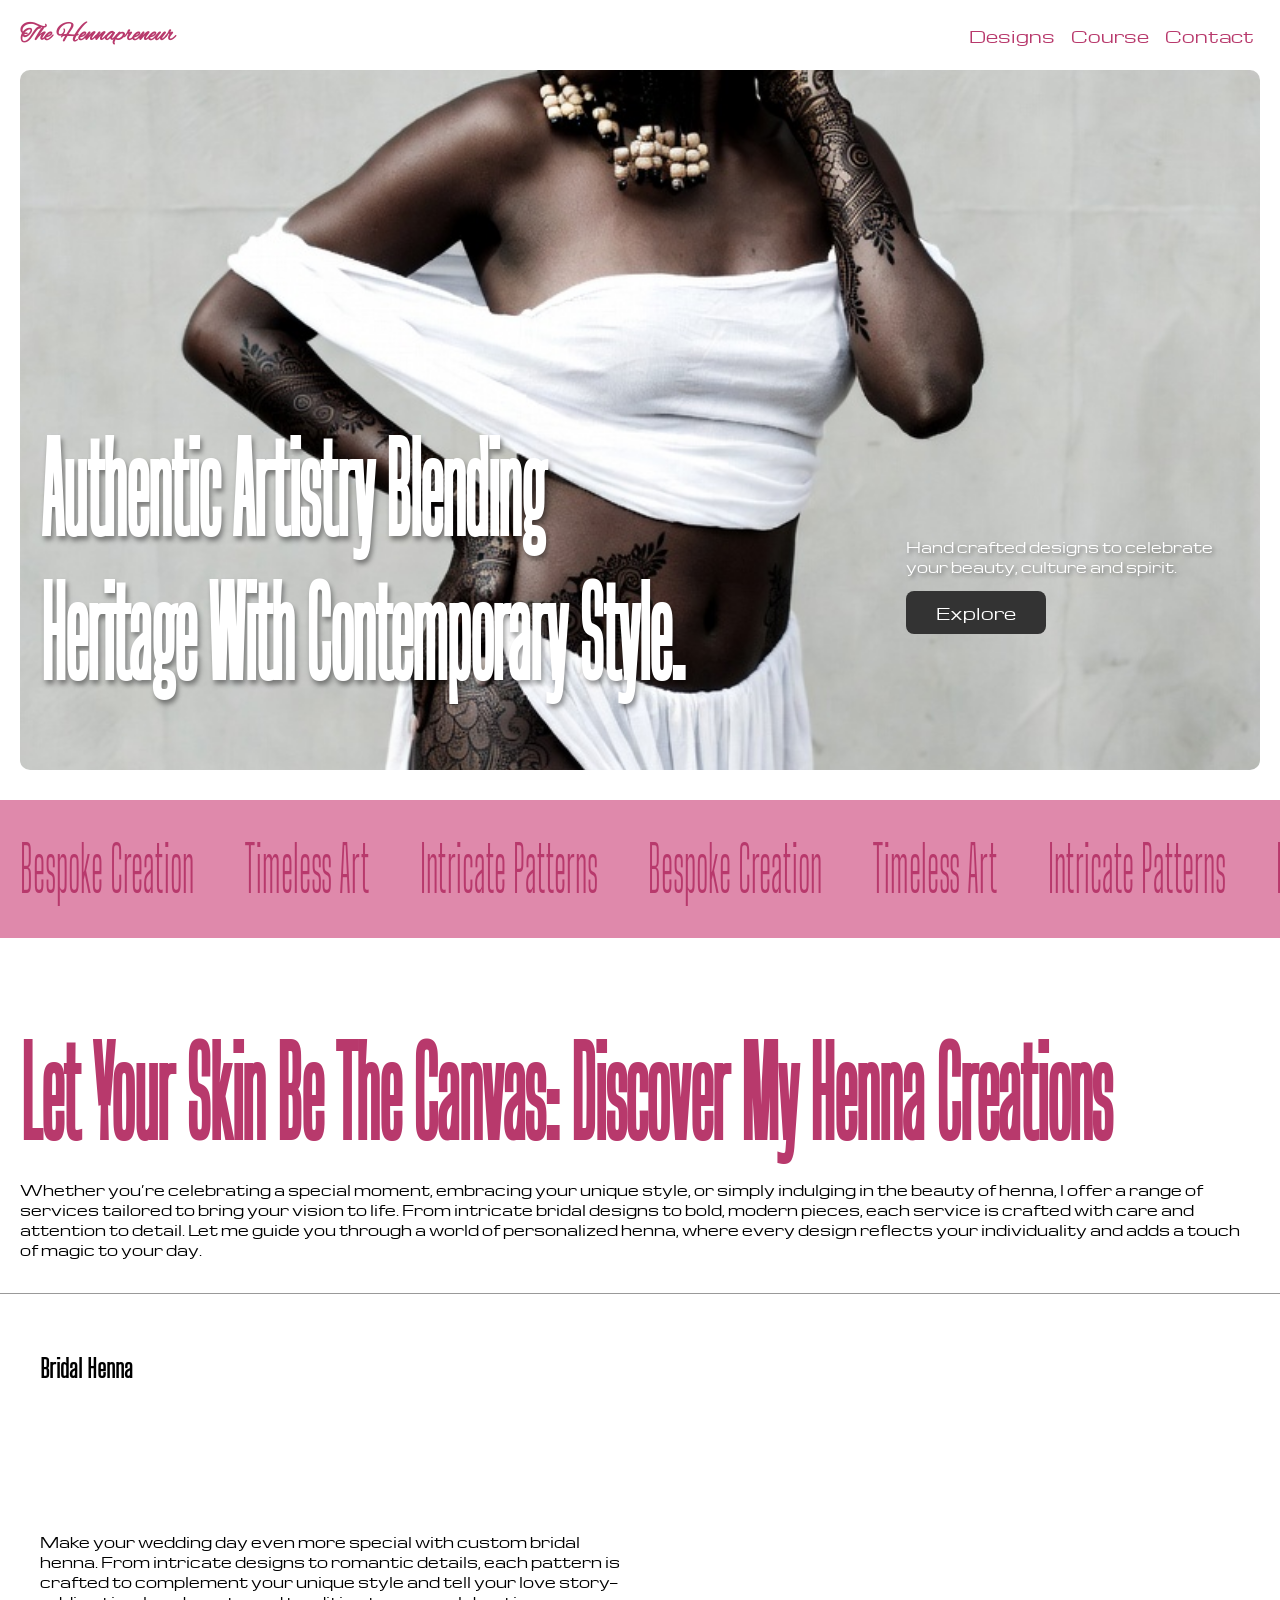
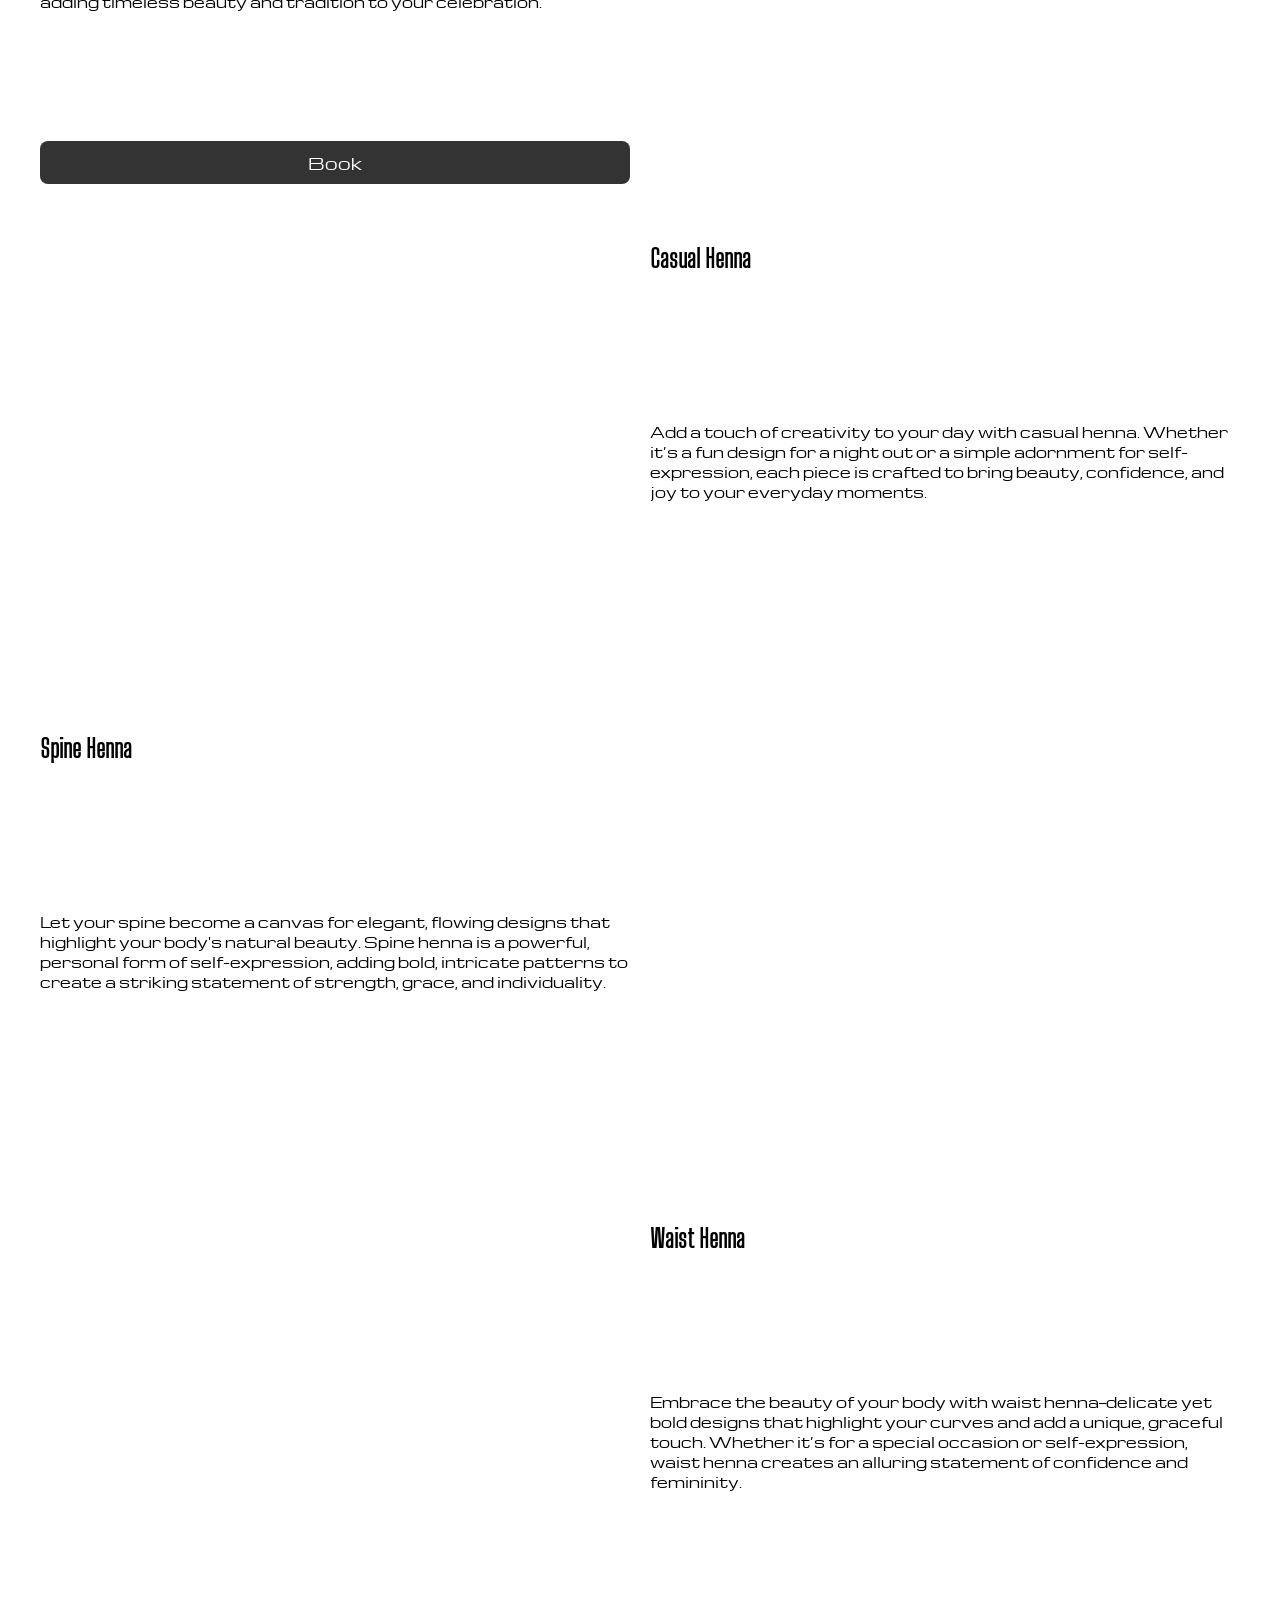
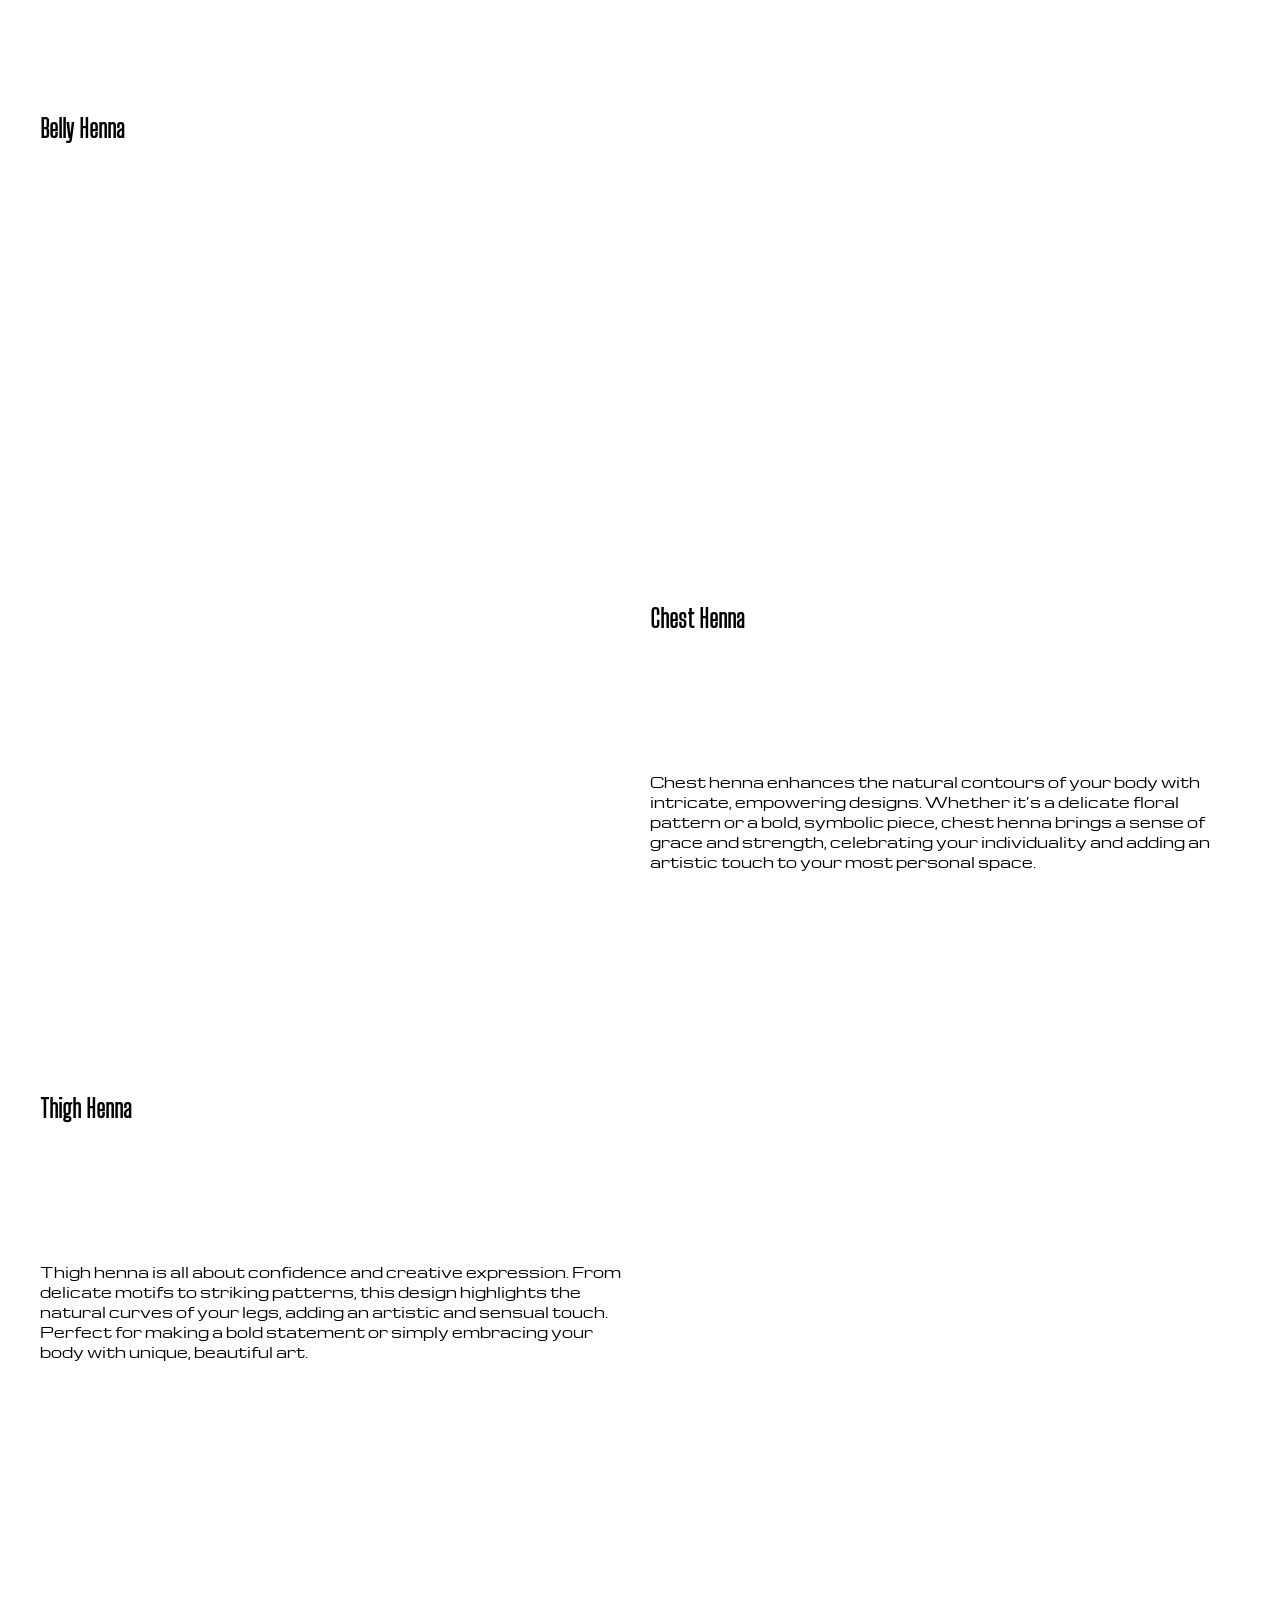
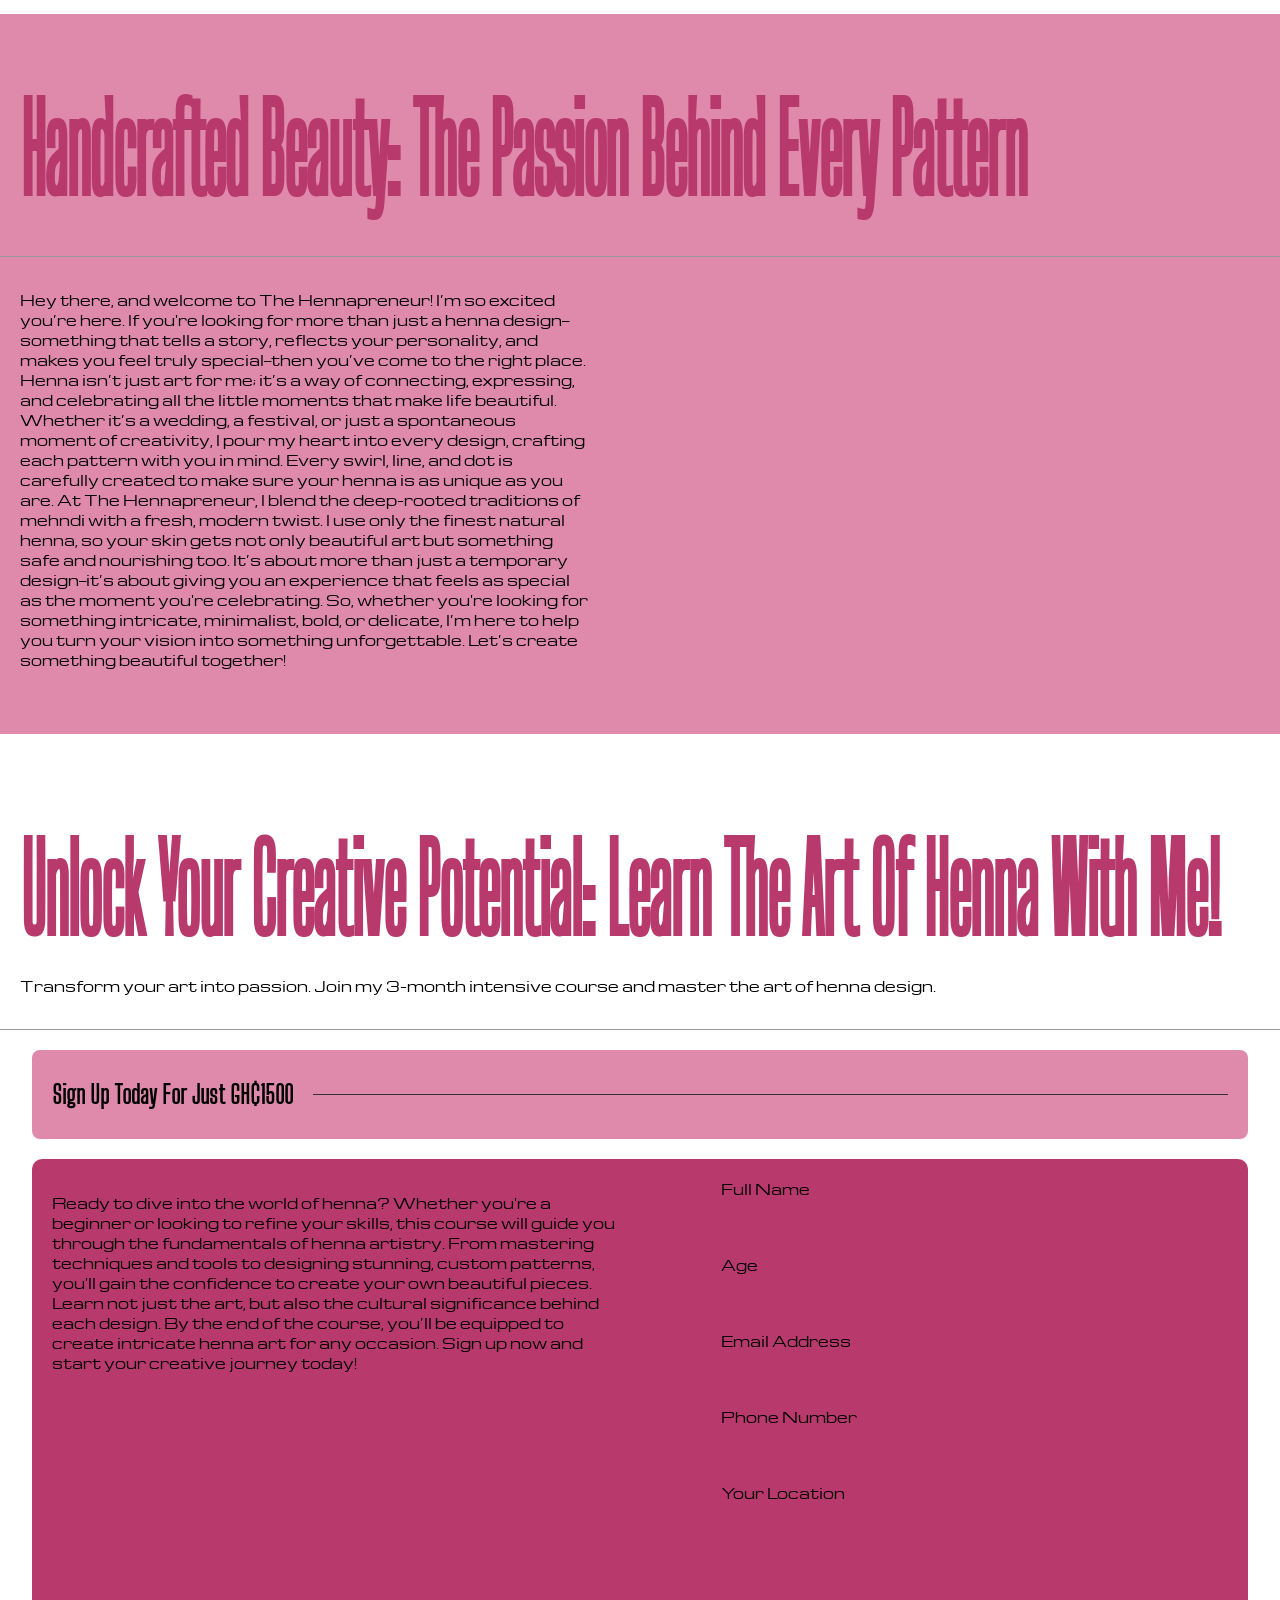
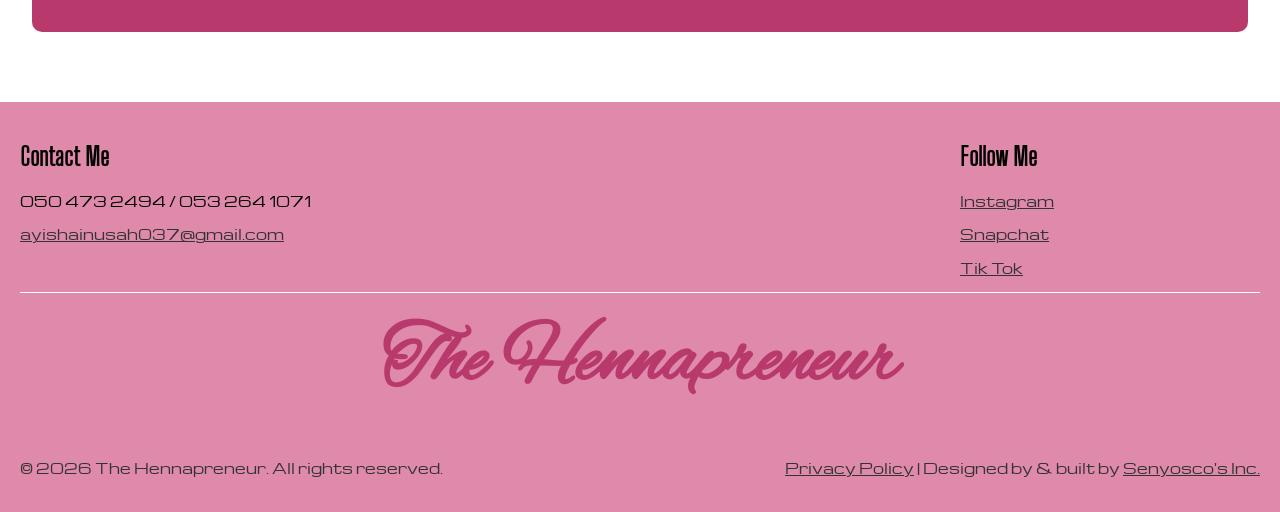
==== commit 80c30efa: "Update 1.3" ====
--- a/index.html
+++ b/index.html
@@ -249,8 +249,12 @@
     <section class="course-signup" id="course">
         <div class="course-signup-header">
             <h2>Unlock Your Creative Potential: Learn The Art Of Henna With Me!</h2>
-
+            
             <p data-aos-duration="800" data-aos="fade-up">Transform your art into passion. Join my 3-month intensive course and master the art of henna design.</p>
+        </div>
+        <div class="price-banner">
+            <h1>Sign Up Today For Just GH₵1500</h1>
+            <hr>
         </div>
         <div class="signup-card">
             <p data-aos-duration="800" data-aos="fade-up">
@@ -433,7 +437,7 @@
                 name: "Bridal Henna",
                 image: "assets/images/bridal_henna.jpg",
                 options: [
-                    { name: "Standard Design", price: 550 }
+                    { name: "Standard Design", price: 500 }
                 ]
             },
             {
@@ -449,7 +453,7 @@
                 image: "assets/images/spine_henna.jpg",
                 options: [
                     { name: "Full Spine Design", price: 200 },
-                    { name: "Minimal Spine Accent", price: 150 }
+                    { name: "Minimal Spine Accent", price: 80 }
                 ]
             },
             {
@@ -457,7 +461,7 @@
                 image: "assets/images/waist_henna.jpg",
                 options: [
                     { name: "Full Waist Design", price: 150 },
-                    { name: "Small Waist Accent", price: 50 }
+                    { name: "Small Waist Accent", price: 80 }
                 ]
             },
             {
@@ -465,7 +469,7 @@
                 image: "assets/images/belly_henna.jpg",
                 options: [
                     { name: "Full Belly Design", price: 150 },
-                    { name: "Belly Button Accent", price: 50 }
+                    { name: "Belly Button Accent", price: 80 }
                 ]
             },
             {
--- a/style.css
+++ b/style.css
@@ -330,6 +330,23 @@
 .course-signup {
     width: 100%;
     margin: 20px auto;
+}
+
+.price-banner {
+    display: flex;
+    align-items: center;
+    gap: 20px;
+    width: 95%;
+    background-color: var(--secondary-color);
+    padding: 10px 20px;
+    margin: 20px auto;
+    border-radius: 8px;
+}
+
+.price-banner hr {
+    flex-grow: 1;
+    border: none;
+    border-top: 1px solid var(--accent-color);
 }
 
 .signup-card {
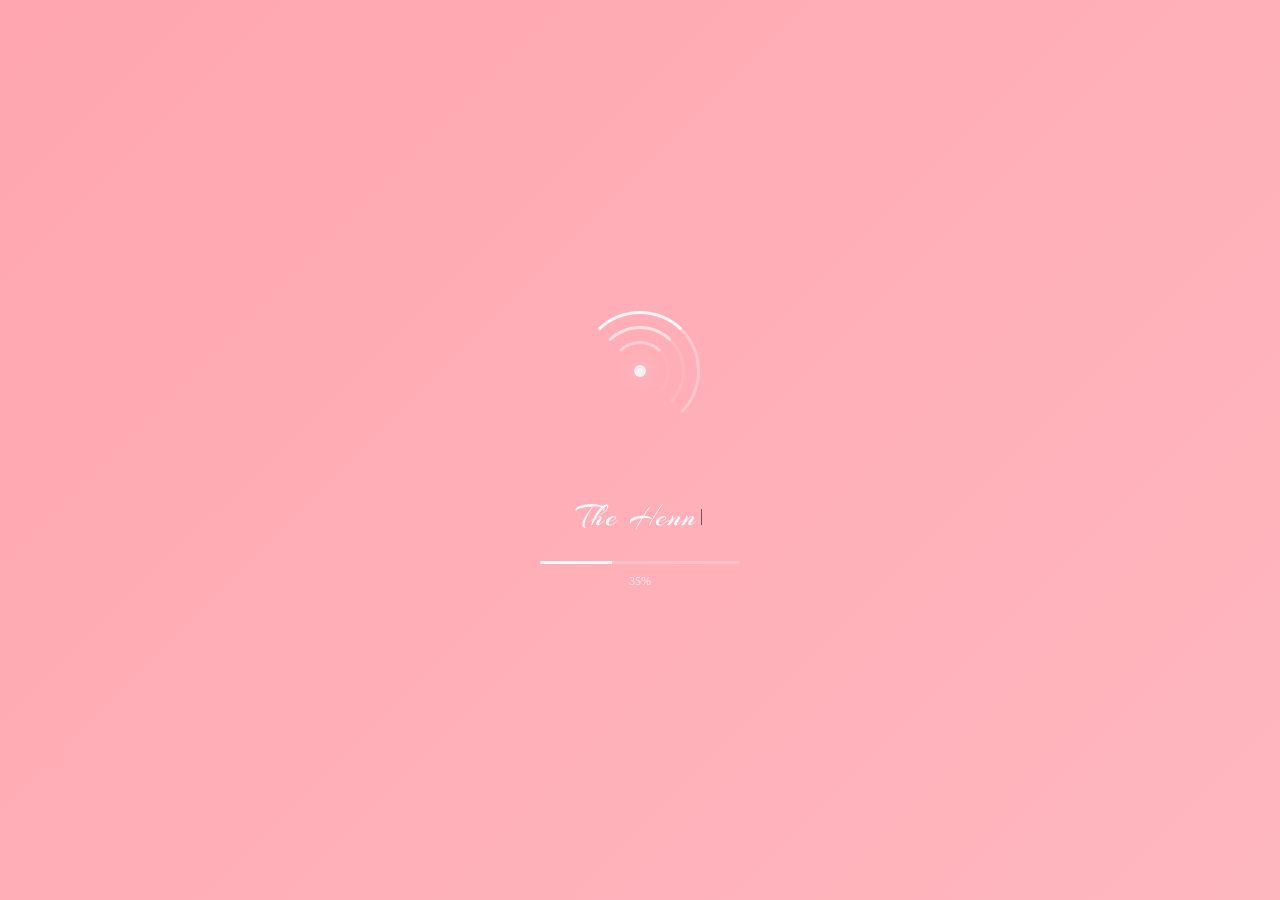
==== commit bc6536f6: "Initializing version 2.0" ====
--- a/index.html
+++ b/index.html
@@ -1,943 +1,37 @@
 <!DOCTYPE html>
 <html lang="en">
 <head>
-    <meta charset="UTF-8">
-    <meta name="viewport" content="width=device-width, initial-scale=1.0">
-    <meta name="description" content="Discover authentic henna artistry by The Hennapreneur. Book bridal henna, casual designs, and more. Handcrafted patterns blending heritage with contemporary style.">
-    <meta name="keywords" content="henna, henna artist, bridal henna, casual henna, spine henna, waist henna, belly henna, chest henna, thigh henna, henna course, Ghana henna, authentic henna">
-    <meta name="author" content="Ayisha Inusah">
-    <link rel="canonical" href="https://thehennapreneur.com">
-    <!-- Open Graph / Facebook -->
-    <meta property="og:type" content="website">
-    <meta property="og:url" content="https://thehennapreneur.com">
-    <meta property="og:title" content="The Hennapreneur - Authentic Henna Artistry">
-    <meta property="og:description" content="Handcrafted henna designs blending heritage with contemporary style. Book bridal, casual, and body henna services.">
-    <meta property="og:image" content="https://thehennapreneur.com/assets/images/black_woman_with_henna.jpg">
-    <!-- Twitter -->
-    <meta property="twitter:card" content="summary_large_image">
-    <meta property="twitter:url" content="https://thehennapreneur.com">
-    <meta property="twitter:title" content="The Hennapreneur - Authentic Henna Artistry">
-    <meta property="twitter:description" content="Handcrafted henna designs blending heritage with contemporary style. Book bridal, casual, and body henna services.">
-    <meta property="twitter:image" content="https://thehennapreneur.com/assets/images/black_woman_with_henna.jpg">
-
-    <!-- Structured Data -->
-    <script type="application/ld+json">
-    {
-      "@context": "https://schema.org",
-      "@type": "LocalBusiness",
-      "name": "The Hennapreneur",
-      "description": "Authentic henna artistry blending heritage with contemporary style.",
-      "url": "https://thehennapreneur.org",
-      "telephone": "+233504732494",
-      "email": "ayishainusah037@gmail.com",
-      "address": {
-        "@type": "PostalAddress",
-        "addressLocality": "Accra",
-        "addressCountry": "GH"
-      },
-      "sameAs": [
-        "https://www.instagram.com/yhishatelegance?igsh=MTh1eW02d2oxbDV4bA==",
-        "https://www.snapchat.com/add/hennapreneur",
-        "https://vm.tiktok.com/ZMHE1qRfrLydq-itik2/"
-      ],
-      "serviceType": "Henna Artistry",
-      "offers": [
-        {
-          "@type": "Offer",
-          "name": "Bridal Henna",
-          "description": "Custom bridal henna designs for your special day"
-        },
-        {
-          "@type": "Offer",
-          "name": "Casual Henna",
-          "description": "Fun and creative casual henna designs"
-        },
-        {
-          "@type": "Offer",
-          "name": "Body Henna",
-          "description": "Intricate henna designs for spine, waist, belly, chest, and thigh"
-        },
-        {
-          "@type": "Course",
-          "name": "Henna Art Course",
-          "description": "3-month intensive course to master henna artistry"
-        }
-      ]
-    }
-    </script>
-    <!-- Stylesheet & Animation Library-->
-    <link rel="stylesheet" href="style.css">
-    <link href="https://unpkg.com/aos@2.3.1/dist/aos.css" rel="stylesheet">
-    <script src="https://unpkg.com/aos@2.3.1/dist/aos.js"></script>
-    <script type="text/javascript" src="https://cdn.jsdelivr.net/npm/@emailjs/browser@3/dist/email.min.js"></script>
-    <title>The Hennapreneur</title>
+  <meta charset="UTF-8">
+  <meta name="viewport" content="width=device-width, initial-scale=1.0">
+  <meta name="description" content="The Hennapreneur - Professional henna artist offering bookings, products, and design courses">
+  <meta name="keywords" content="henna, tattoo, design, course, booking, products">
+  <meta name="author" content="The Hennapreneur">
+  <title>The Hennapreneur - Loading</title>
+  <link rel="stylesheet" href="./css/styles.css">
 </head>
 <body>
-    <nav>
-        <h2 class="title">The Hennapreneur</h2>
-        <div class="nav-buttons">
-            <a href="#services"><button class="nav-button">Designs</button></a>
-            <a href="#course"><button class="nav-button">Course</button></a>
-            <button id="contactBtnAlt" class="nav-button">Contact</button>
-        </div>
-        <button id="contactBtn" class="contact-cta">Contact</button>
-    </nav>
-    <!-- Hero Section -->
-    <section class="hero" id="hero">
-        <div class="hero-content">
-            <div class="hero-feature">
-                <h1 class="hero-title">Authentic Artistry Blending Heritage With Contemporary Style.</h1>
-                <div class="hero-cta">
-                    <p>Hand crafted designs to celebrate your beauty, culture and spirit.</p>
-                    <a href="#about"><button class="cta-button">Explore</button></a>
-                </div>
-            </div>
-        </div>
-    </section>
-    <section class="banner">
-        <div class="scrolling-text">
-            <span>Bespoke Creation</span>
-            <span>Timeless Art</span>
-            <span>Intricate Patterns</span>
-            <span>Bespoke Creation</span>
-            <span>Timeless Art</span>
-            <span>Intricate Patterns</span>
-            <span>Bespoke Creation</span>
-            <span>Timeless Art</span>
-            <span>Intricate Patterns</span>
-            <span>Bespoke Creation</span>
-            <span>Timeless Art</span>
-            <span>Intricate Patterns</span>
-        </div>
-    </section>
-    <section class="services" id="services">
-        <div class="service-header">
-            <h2>Let Your Skin Be The Canvas: Discover My Henna Creations</h2>
-            <p>
-                Whether you’re celebrating a special moment, embracing your unique style, or simply indulging in the beauty of henna,
-                I offer a range of services tailored to bring your vision to life. From intricate bridal designs to bold, modern pieces,
-                each service is crafted with care and attention to detail. Let me guide you through a world of personalized henna,
-                where every design reflects your individuality and adds a touch of magic to your day.
-            </p>
-        </div>
-        <div class="service-list">
-            <div class="service-alt-1">
-                <div class="service-description">
-                    <h1 data-aos-duration="800" data-aos="fade-up">Bridal Henna</h1>
-                    <p data-aos-duration="800" data-aos="fade-up">
-                        Make your wedding day even more special with
-                        custom bridal henna. From intricate designs to
-                        romantic details, each pattern is crafted to
-                        complement your unique style and tell your love
-                        story—adding timeless beauty and tradition to your
-                        celebration.
-                    </p>
-                    <button class="cta-button" data-service="0">Book</button>
-                </div>
-                <img src="assets/images/bridal_henna.jpg" alt="a bride with intricate henna designs on her hands and arms" class="service-image" data-aos-duration="800" data-aos="flip-left">
-            </div>
-            <div class="service-alt-2">
-                <img src="assets/images/casual_henna.jpg" alt="a dark skin woman with a casual henna design on her hand" class="service-image" data-aos-duration="800" data-aos="flip-left">
-                <div class="service-description">
-                    <h1 data-aos-duration="800" data-aos="fade-up">Casual Henna</h1>
-                    <p data-aos-duration="800" data-aos="fade-up">
-                        Add a touch of creativity to your day with casual
-                        henna. Whether it’s a fun design for a night out or a
-                        simple adornment for self-expression, each piece is
-                        crafted to bring beauty, confidence, and joy to your
-                        everyday moments.
-                    </p>
-                    <button class="cta-button" data-aos-duration="800" data-aos="flip-right" data-service="1">Book</button>
-                </div>
-            </div>
-            <div class="service-alt-1">
-                <div class="service-description">
-                    <h1 data-aos-duration="800" data-aos="fade-up">Spine Henna</h1>
-                    <p data-aos-duration="800" data-aos="fade-up">
-                        Let your spine become a canvas for elegant, flowing designs 
-                        that highlight your body's natural beauty. Spine henna is a 
-                        powerful, personal form of self-expression, adding bold, 
-                        intricate patterns to create a striking statement of strength, 
-                        grace, and individuality.
-                    </p>
-                    <button class="cta-button" data-aos-duration="800" data-aos="flip-right" data-service="2">Book</button>
-                </div>
-                <img src="assets/images/spine_henna.jpg" alt="a dark skin woman with a beautiful spine henna design" class="service-image" data-aos-duration="800" data-aos="flip-left">
-            </div>
-            <div class="service-alt-2">
-                <img src="assets/images/waist_henna.jpg" alt="a woman with a beautiful waist henna design" class="service-image" data-aos-duration="800" data-aos="flip-left">
-                <div class="service-description">
-                    <h1 data-aos-duration="800" data-aos="fade-up">Waist Henna</h1>
-                    <p data-aos-duration="800" data-aos="fade-up">
-                        Embrace the beauty of your body with waist henna—delicate yet
-                        bold designs that highlight your curves and add a unique,
-                        graceful touch. Whether it’s for a special occasion or self-expression,
-                        waist henna creates an alluring statement of confidence and femininity.
-                    </p>
-                    <button class="cta-button" data-aos-duration="800" data-aos="flip-right" data-service="3">Book</button>
-                </div>
-            </div>
-            <div class="service-alt-1">
-                <div class="service-description">
-                    <h1 data-aos-duration="800" data-aos="fade-up">Belly Henna</h1>
-                    <p data-aos-duration="800" data-aos="fade-up">
-                        Embrace the beauty of your body with belly henna—intricate, flowing designs 
-                        that celebrate your center and enhance your natural form. Whether for maternity 
-                        shoots, special occasions, or personal expression, belly henna adds a meaningful, 
-                        artistic touch that symbolizes confidence, femininity, and inner harmony.
-                    </p>
-                    <button class="cta-button" data-aos-duration="800" data-aos="flip-right" data-service="4">Book</button>
-                </div>
-                <img src="assets/images/belly_henna.jpg" alt="a woman with a beautiful belly henna design" class="service-image" data-aos-duration="800" data-aos="flip-left">
-            </div>
-            <div class="service-alt-2">
-                <img src="assets/images/chest_henna-alt.jpg" alt="a beautiful woman with henna on her chest" class="service-image" data-aos-duration="800" data-aos="flip-left">
-                <div class="service-description">
-                    <h1 data-aos-duration="800" data-aos="fade-up">Chest Henna</h1>
-                    <p data-aos-duration="800" data-aos="fade-up">
-                        Chest henna enhances the natural contours of your body with intricate, empowering
-                        designs. Whether it’s a delicate floral pattern or a bold, symbolic piece, chest
-                        henna brings a sense of grace and strength, celebrating your individuality and
-                        adding an artistic touch to your most personal space.
-                    </p>
-                    <button class="cta-button" data-aos-duration="800" data-aos="flip-right" data-service="5">Book</button>
-                </div>
-            </div>
-            <div class="service-alt-1">
-                <div class="service-description">
-                    <h1 data-aos-duration="800" data-aos="fade-up">Thigh Henna</h1>
-                    <p data-aos-duration="800" data-aos="fade-up">
-                        Thigh henna is all about confidence and creative expression. From delicate motifs to 
-                        striking patterns, this design highlights the natural curves of your legs, adding an 
-                        artistic and sensual touch. Perfect for making a bold statement or simply embracing your 
-                        body with unique, beautiful art.
-                    </p>
-                    <button class="cta-button" data-aos-duration="800" data-aos="flip-right" data-service="6">Book</button>
-                </div>
-                <img src="assets/images/thigh_henna.jpg" alt="a woman with a beautiful thigh henna design" class="service-image" data-aos-duration="800" data-aos="flip-left">
-            </div>
-        </div>
-    </section>
+  <!-- Loading Container -->
+  <div class="loading-container">
+    <div class="loading-content">
+      <!-- Stylish Spinner -->
+      <div class="henna-spinner">
+        <div class="spinner-ring"></div>
+        <div class="spinner-ring"></div>
+        <div class="spinner-ring"></div>
+        <div class="spinner-center"></div>
+      </div>
+      
+      <!-- Typing Text -->
+      <div class="typing-text" id="typingText"></div>
+      
+      <!-- Progress Bar -->
+      <div class="progress-bar">
+        <div class="progress-fill"></div>
+      </div>
+      <div class="progress-text">0%</div>
+    </div>
+  </div>
 
-    <section class="about" id="about">
-        <div class="about-header">
-            <h2>Handcrafted Beauty: The Passion Behind Every Pattern</h2>
-        </div>
-        <div class="about-content">
-            <p data-aos-duration="800" data-aos="fade-up">
-                Hey there, and welcome to The Hennapreneur! I’m so excited you’re here. If you're looking for 
-                more than just a henna design—something that tells a story, reflects your personality, and makes you 
-                feel truly special—then you’ve come to the right place.
-
-                Henna isn’t just art for me; it’s a way of connecting, expressing, and celebrating all the little 
-                moments that make life beautiful. Whether it’s a wedding, a festival, or just a spontaneous moment of 
-                creativity, I pour my heart into every design, crafting each pattern with you in mind. Every swirl, line, 
-                and dot is carefully created to make sure your henna is as unique as you are.
-
-                At The Hennapreneur, I blend the deep-rooted traditions of mehndi with a fresh, modern twist. I use only the 
-                finest natural henna, so your skin gets not only beautiful art but something safe and nourishing too. It’s about 
-                more than just a temporary design—it’s about giving you an experience that feels as special as the moment you're 
-                celebrating.
-
-                So, whether you're looking for something intricate, minimalist, bold, or delicate, I’m here to help you turn your 
-                vision into something unforgettable. Let’s create something beautiful together!
-            </p>
-            <img src="assets/images/hand_henna.jpg" alt="a hand with a beautiful henna design" class="about-image" data-aos-duration="800" data-aos="flip-left">
-        </div>
-    </section>
-
-    <section class="course-signup" id="course">
-        <div class="course-signup-header">
-            <h2>Unlock Your Creative Potential: Learn The Art Of Henna With Me!</h2>
-            
-            <p data-aos-duration="800" data-aos="fade-up">Transform your art into passion. Join my 3-month intensive course and master the art of henna design.</p>
-        </div>
-        <div class="price-banner">
-            <h1>Sign Up Today For Just GH₵1500</h1>
-            <hr>
-        </div>
-        <div class="signup-card">
-            <p data-aos-duration="800" data-aos="fade-up">
-                Ready to dive into the world of henna? Whether you're a beginner or looking to refine your skills, this course will 
-                guide you through the fundamentals of henna artistry. From mastering techniques and tools to designing stunning, 
-                custom patterns, you'll gain the confidence to create your own beautiful pieces. Learn not just the art, but also 
-                the cultural significance behind each design. By the end of the course, you’ll be equipped to create intricate henna 
-                art for any occasion. Sign up now and start your creative journey today!
-            </p>
-            <form class="signup-form">
-                <label for="name" data-aos-duration="800" data-aos="fade-up">Full Name</label>
-                <input type="text" id="name" name="name" placeholder="Enter your full name" required data-aos-duration="800" data-aos="flip-left">
-                <label for="age" data-aos-duration="800" data-aos="fade-up">Age</label>
-                <input type="number" name="age" id="age" placeholder="Enter your age" required data-aos-duration="800" data-aos="flip-left">
-                <label for="email" data-aos-duration="800" data-aos="fade-up">Email Address</label>
-                <input type="email" id="email" name="email" placeholder="Enter your email address" required data-aos-duration="800" data-aos="flip-left">
-                <label for="phone" data-aos-duration="800" data-aos="fade-up">Phone Number</label>
-                <input type="tel" name="phone" id="phone" placeholder="Enter your phone number" required data-aos-duration="800" data-aos="flip-left">
-                <label for="address" data-aos-duration="800" data-aos="fade-up">Your Location</label>
-                <input type="text" name="address" id="address" placeholder="Eg.'Dansoman - Accra'" required data-aos-duration="800" data-aos="flip-left">
-                <button type="submit" class="signup-button" data-aos-duration="800" data-aos="flip-right">Sign Up Now</button>
-            </form>
-        </div>
-    </section>
-    <footer>
-        <div class="footer-links">
-            <div class="contact">
-                <h2 data-aos-duration="800" data-aos="fade-up">Contact Me</h2>
-                <p data-aos-duration="800" data-aos="fade-up">050 473 2494 / 053 264 1071</p>
-                <p data-aos-duration="800" data-aos="fade-up"><a href="https://mail.google.com/mail/?view=cm&fs=1&to=ayishainusah037@gmail.com" target="_blank">ayishainusah037@gmail.com</a></p>
-            </div>
-            <div class="socials">
-                <h2 data-aos-duration="800" data-aos="fade-up">Follow Me</h2>
-                <p data-aos-duration="800" data-aos="fade-up"><a href="https://www.instagram.com/yhishatelegance?igsh=MTh1eW02d2oxbDV4bA==" target="_blank">Instagram</a></p>
-                <p data-aos-duration="800" data-aos="fade-up"><a href="https://www.snapchat.com/add/hennapreneur" target="_blank">Snapchat</a></p>
-                <p data-aos-duration="800" data-aos="fade-up"><a href="https://vm.tiktok.com/ZMHE1qRfrLydq-itik2/" target="_blank">Tik Tok</a></p>
-            </div>
-        </div>
-        <h1 class="footer-title" data-aos-duration="800" data-aos="fade-up">The Hennapreneur</h1>
-        <div class="footer-subscript">
-            <p>&copy; The Hennapreneur. All rights reserved.</p>
-            <p><a href="#" id="privacyLink">Privacy Policy</a> | Designed by & built by <a href="http://senyoscosinc.netlify.app" target="_blank">Senyosco's Inc.</a></p>
-        </div>
-        <script>
-            let year = new Date().getFullYear();
-            document.querySelector('.footer-subscript p:first-child').innerHTML = `&copy; ${year} The Hennapreneur. All rights reserved.`;
-        </script>
-    </footer>
-
-    <!-- Popup Cards -->
-    <div id="popupOverlay" class="overlay">
-        <div class="contact-card">
-            <button class="close-btn">&times;</button>
-            <h1>Contact Me</h1>
-            <h2>Let's Talk</h2>
-            <p>050-473-2494 / 053-264-1071</p>
-            <p>Or send me a WhatsApp</p>
-            <h2>Find me at:</h2>
-            <p>Dansoman - Orisco</p>
-        </div>
-    </div>
-
-    <!-- Service Popup -->
-    <div id="servicePopupOverlay" class="overlay">
-        <div class="service-card">
-            <button class="close-btn">&times;</button>
-            <img class="service-img" id="serviceImage" src="" alt="Service Image">
-            <h1 id="serviceTitle"></h1>
-            <div class="service-options" id="serviceOptions">
-                <!-- Radio buttons will be populated here -->
-            </div>
-            <!-- homeDetails will be injected into #serviceOptions dynamically -->
-
-            <div id="bookingForm" style="display:none;">
-                <p>Book this service now to be ahead of the rush.</p>
-                <form id="serviceBookingForm">
-                    <label for="bookName">Name</label>
-                    <input type="text" id="bookName" name="name" placeholder="Enter your full name" required>
-                    <label for="bookEmail">Email</label>
-                    <input type="email" id="bookEmail" name="email" placeholder="Enter your valid email address" required>
-                    <label for="bookPhone">Phone</label>
-                    <input type="tel" id="bookPhone" name="phone" placeholder="Enter your phone number" required>
-                    <label for="bookDate">Preferred Date</label>
-                    <input type="date" id="bookDate" name="date" required>
-                    <button type="submit" class="cta-button">Book Now</button>
-                </form>
-
-                <!-- Permanent Booking Summary Bar (moved inside service card) -->
-                <div id="bookingSummaryBar" class="booking-summary-bar">
-                    <div class="summary-row">
-                        <span id="selectedOption">Selected Option</span>
-                        <span id="selectedOptionPrice">Price</span>
-                    </div>
-                    <div class="summary-row">
-                        <span id="serviceTypeText">Service Type</span>
-                        <span id="serviceTypePrice">Price</span>
-                    </div>
-                    <div class="summary-row total-row">
-                        <strong>Total</strong>
-                        <strong id="summaryTotalPrice">Amt</strong>
-                    </div>
-                </div>
-            </div>
-        </div>
-    </div>
-
-    <!-- Success Alert Popup -->
-    <div id="successPopupOverlay" class="overlay">
-        <div class="alert-card success">
-            <button class="close-btn">&times;</button>
-            <h1>Success!</h1>
-            <p id="successMessage"></p>
-        </div>
-    </div>
-
-    <!-- Error Alert Popup -->
-    <div id="errorPopupOverlay" class="overlay">
-        <div class="alert-card error">
-            <button class="close-btn">&times;</button>
-            <h1>Error</h1>
-            <p id="errorMessage"></p>
-        </div>
-    </div>
-
-    <!-- Privacy Policy Popup -->
-    <div id="privacyPopupOverlay" class="overlay">
-        <div class="privacy-card">
-            <button class="close-btn">&times;</button>
-            <h1>Privacy Policy</h1>
-            <div class="privacy-content">
-                <h2>Information We Collect</h2>
-                <p>We collect personal information such as your name, email address, phone number, and address when you book a service or sign up for our course.</p>
-
-                <h2>How We Use Your Information</h2>
-                <p>Your information is used solely to process your bookings, signups, and to communicate with you regarding our services. We do not share your personal information with third parties.</p>
-
-                <h2>Data Security</h2>
-                <p>We take reasonable measures to protect your personal information from unauthorized access or disclosure.</p>
-
-                <h2>Contact Us</h2>
-                <p>If you have any questions about this Privacy Policy, please send us an email at ayishainusah037@gmail.com or call 050 473 2494.</p>
-
-                <p>Last updated: 2025</p>
-            </div>
-        </div>
-    </div>
-
-    <script>
-        const contactBtn = document.getElementById("contactBtn");
-        const contactBtnAlt = document.getElementById("contactBtnAlt");
-        const overlay = document.getElementById("popupOverlay");
-        const closeBtn = document.querySelector(".close-btn");
-
-        contactBtn.addEventListener("click", () => {
-            overlay.classList.add("active");
-        });
-
-        contactBtnAlt.addEventListener("click", () => {
-            overlay.classList.add("active");
-        });
-
-        closeBtn.addEventListener("click", () => {
-            overlay.classList.remove("active");
-        });
-
-        // Close when clicking outside the card
-        overlay.addEventListener("click", (e) => {
-            if (e.target === overlay) {
-            overlay.classList.remove("active");
-            }
-        });
-    </script>
-
-    <script>
-        // Initialize EmailJS - Replace 'YOUR_PUBLIC_KEY' with your actual public key from EmailJS
-        emailjs.init('HcGcz1RIocWPAWtSn');
-
-        const services = [
-            {
-                name: "Bridal Henna",
-                image: "assets/images/bridal_henna.jpg",
-                options: [
-                    { name: "Standard Design", price: 500 }
-                ]
-            },
-            {
-                name: "Casual Henna",
-                image: "assets/images/casual_henna.jpg",
-                options: [
-                    { name: "Hands", price: 70 },
-                    { name: "Hands & Feet", price: 250 }
-                ]
-            },
-            {
-                name: "Spine Henna",
-                image: "assets/images/spine_henna.jpg",
-                options: [
-                    { name: "Full Spine Design", price: 200 },
-                    { name: "Minimal Spine Accent", price: 80 }
-                ]
-            },
-            {
-                name: "Waist Henna",
-                image: "assets/images/waist_henna.jpg",
-                options: [
-                    { name: "Full Waist Design", price: 150 },
-                    { name: "Small Waist Accent", price: 80 }
-                ]
-            },
-            {
-                name: "Belly Henna",
-                image: "assets/images/belly_henna.jpg",
-                options: [
-                    { name: "Full Belly Design", price: 150 },
-                    { name: "Belly Button Accent", price: 80 }
-                ]
-            },
-            {
-                name: "Chest Henna",
-                image: "assets/images/chest_henna-alt.jpg",
-                options: [
-                    { name: "Full Chest Design", price: 150 },
-                    { name: "Small Chest Accent", price: 100 }
-                ]
-            },
-            {
-                name: "Thigh Henna",
-                image: "assets/images/thigh_henna.jpg",
-                options: [
-                    { name: "Full Thigh Design", price: 200 },
-                    { name: "Thigh Accent", price: 150 }
-                ]
-            }
-        ];
-
-        const serviceButtons = document.querySelectorAll('.cta-button[data-service]');
-        const serviceOverlay = document.getElementById('servicePopupOverlay');
-        const serviceCloseBtn = serviceOverlay.querySelector('.close-btn');
-        const serviceImage = document.getElementById('serviceImage');
-        const serviceTitle = document.getElementById('serviceTitle');
-        const selectedOption = document.getElementById('selectedOption');
-        const selectedOptionPriceEl = document.getElementById('selectedOptionPrice');
-        const serviceTypeTextEl = document.getElementById('serviceTypeText');
-        const serviceTypePriceEl = document.getElementById('serviceTypePrice');
-        const summaryTotalPriceEl = document.getElementById('summaryTotalPrice');
-        const serviceOptions = document.getElementById('serviceOptions');
-        const bookingForm = document.getElementById('bookingForm');
-        const serviceForm = document.getElementById('serviceBookingForm');
-        let homeDetails = null;
-        let homeLocation = null;
-        let currentServiceIndex;
-
-        function updateSummaryBar(option, serviceTypeValue, homeChargeValue) {
-            if (!option) {
-                selectedOption.textContent = 'Selected Option';
-                selectedOptionPriceEl.textContent = 'Price';
-                serviceTypeTextEl.textContent = 'Service Type';
-                serviceTypePriceEl.textContent = 'Price';
-                summaryTotalPriceEl.textContent = 'Amt';
-                return;
-            }
-            selectedOption.textContent = option.name;
-            selectedOptionPriceEl.textContent = `GHS ${option.price}`;
-            if (serviceTypeValue === 'home') {
-                serviceTypeTextEl.textContent = 'Home Service';
-                serviceTypePriceEl.textContent = `GHS ${homeChargeValue}`;
-            } else {
-                serviceTypeTextEl.textContent = 'Walk-in';
-                serviceTypePriceEl.textContent = 'GHS 0';
-            }
-            summaryTotalPriceEl.textContent = `GHS ${option.price + (homeChargeValue || 0)}`;
-        }
-
-        serviceButtons.forEach(button => {
-            button.addEventListener('click', (e) => {
-                currentServiceIndex = parseInt(e.target.getAttribute('data-service'));
-                const service = services[currentServiceIndex];
-
-                serviceImage.src = service.image;
-                serviceTitle.textContent = service.name;
-
-                serviceOptions.innerHTML = '';
-                service.options.forEach((option, index) => {
-                    const label = document.createElement('label');
-                    const radio = document.createElement('input');
-                    radio.type = 'radio';
-                    radio.name = 'serviceOption';
-                    radio.value = index;
-                    if (index === 0) radio.checked = true;
-                    label.appendChild(radio);
-                    label.appendChild(document.createTextNode(` ${option.name} - GHS ${option.price}`));
-                    serviceOptions.appendChild(label);
-                });
-
-                // Inject service type radios into the options container
-                const fs = document.createElement('fieldset');
-                fs.style.border = 'none';
-                fs.style.padding = '0';
-                const lg = document.createElement('label');
-                lg.style.paddingTop = '12px';
-                lg.style.borderTop = '1px solid #ccc';
-                lg.style.fontWeight = '600';
-                lg.textContent = 'Service Type';
-                fs.appendChild(lg);
-
-                const lblWalk = document.createElement('label');
-                const rWalk = document.createElement('input');
-                rWalk.type = 'radio'; rWalk.name = 'serviceType'; rWalk.value = 'walkin'; rWalk.checked = true;
-                lblWalk.appendChild(rWalk);
-                lblWalk.appendChild(document.createTextNode(' Walk-in (no extra cost)'));
-                fs.appendChild(lblWalk);
-
-                const lblHome = document.createElement('label');
-                const rHome = document.createElement('input');
-                rHome.type = 'radio'; rHome.name = 'serviceType'; rHome.value = 'home';
-                lblHome.appendChild(rHome);
-                lblHome.appendChild(document.createTextNode(' Home Service (extra charge applies)'));
-                fs.appendChild(lblHome);
-
-                serviceOptions.appendChild(fs);
-                    // Create and append homeDetails container inside serviceOptions
-                    const hd = document.createElement('div');
-                    hd.id = 'homeDetails';
-                    hd.style.display = 'none';
-                    hd.style.marginTop = '8px';
-                    hd.style.borderTop = '1px solid #ccc';
-
-                    const homeLabel = document.createElement('label');
-                    homeLabel.htmlFor = 'homeLocation';
-                    homeLabel.textContent = 'Home Service Location';
-                    hd.appendChild(homeLabel);
-
-                    const select = document.createElement('select');
-                    select.id = 'homeLocation';
-                    select.name = 'homeLocation';
-                    const opt1 = document.createElement('option'); opt1.value = 'within'; opt1.textContent = 'Within Accra (GHS 100)';
-                    const opt2 = document.createElement('option'); opt2.value = 'outside'; opt2.textContent = 'Outside Accra (GHS 200)';
-                    select.appendChild(opt1); select.appendChild(opt2);
-                    hd.appendChild(select);
-
-                    const note = document.createElement('p');
-                    note.textContent = 'Note: Home service charges do not include the cost of transport. Transport will be charged extra.';
-                    hd.appendChild(note);
-
-                    serviceOptions.appendChild(hd);
-
-                    // assign to outer-scope variables so other code can use them
-                    homeDetails = document.getElementById('homeDetails');
-                    homeLocation = document.getElementById('homeLocation');
-
-                    // attach listener for homeLocation changes
-                    if (homeLocation) {
-                        homeLocation.addEventListener('change', () => {
-                            const selectedRadio = document.querySelector('input[name="serviceOption"]:checked');
-                            const optionIndex = selectedRadio ? parseInt(selectedRadio.value) : 0;
-                            const selectedOpt = services[currentServiceIndex] ? services[currentServiceIndex].options[optionIndex] : null;
-                            const currentServiceType = document.querySelector('input[name="serviceType"]:checked')?.value || 'walkin';
-                            const loc = homeLocation.value;
-                            const hc = loc === 'within' ? 100 : 200;
-                            if (selectedOpt) updateSummaryBar(selectedOpt, currentServiceType, hc);
-                        });
-                    }
-
-                // Set initial selected option
-                const selectedOpt = service.options[0];
-                updateSummaryBar(selectedOpt, 'walkin', 0);
-
-                bookingForm.style.display = 'block'; // Since first is selected
-                serviceOverlay.classList.add('active');
-                // Reset service type to walk-in and hide home details
-                const walkinRadio = document.querySelector('input[name="serviceType"][value="walkin"]');
-                if (walkinRadio) walkinRadio.checked = true;
-                if (homeDetails) homeDetails.style.display = 'none';
-            });
-        });
-
-        // Service options container handles both option and serviceType changes (delegation)
-        serviceOptions.addEventListener('change', (e) => {
-            // service option selected
-            if (e.target.name === 'serviceOption') {
-                const optionIndex = parseInt(e.target.value);
-                const selectedOpt = services[currentServiceIndex].options[optionIndex];
-                const currentServiceType = document.querySelector('input[name="serviceType"]:checked')?.value || 'walkin';
-                let hc = 0;
-                if (currentServiceType === 'home') {
-                    const loc = (homeLocation && homeLocation.value) ? homeLocation.value : 'within';
-                    hc = loc === 'within' ? 100 : 200;
-                }
-                updateSummaryBar(selectedOpt, currentServiceType, hc);
-                return;
-            }
-
-            // service type changed (walkin/home)
-            if (e.target.name === 'serviceType') {
-                const serviceTypeValue = e.target.value;
-                if (serviceTypeValue === 'home') {
-                    if (homeDetails) homeDetails.style.display = 'block';
-                } else {
-                    if (homeDetails) homeDetails.style.display = 'none';
-                }
-                const selectedRadio = document.querySelector('input[name="serviceOption"]:checked');
-                const optionIndex = selectedRadio ? parseInt(selectedRadio.value) : 0;
-                const selectedOpt = services[currentServiceIndex] ? services[currentServiceIndex].options[optionIndex] : null;
-                const loc = (homeLocation && homeLocation.value) ? homeLocation.value : 'within';
-                const hc = serviceTypeValue === 'home' ? (loc === 'within' ? 100 : 200) : 0;
-                if (selectedOpt) updateSummaryBar(selectedOpt, serviceTypeValue, hc);
-            }
-        });
-        
-
-        // Update summary when home location changes
-        if (homeLocation) {
-            homeLocation.addEventListener('change', () => {
-                const selectedRadio = document.querySelector('input[name="serviceOption"]:checked');
-                const optionIndex = selectedRadio ? parseInt(selectedRadio.value) : 0;
-                const selectedOpt = services[currentServiceIndex] ? services[currentServiceIndex].options[optionIndex] : null;
-                const currentServiceType = document.querySelector('input[name="serviceType"]:checked')?.value || 'walkin';
-                const loc = homeLocation.value;
-                const hc = loc === 'within' ? 100 : 200;
-                if (selectedOpt) updateSummaryBar(selectedOpt, currentServiceType, hc);
-            });
-        }
-
-        serviceCloseBtn.addEventListener('click', () => {
-            serviceOverlay.classList.remove('active');
-        });
-
-        serviceOverlay.addEventListener('click', (e) => {
-            if (e.target === serviceOverlay) {
-                serviceOverlay.classList.remove('active');
-            }
-        });
-
-        serviceForm.addEventListener('submit', (e) => {
-            e.preventDefault();
-
-            const selectedRadio = document.querySelector('input[name="serviceOption"]:checked');
-            if (!selectedRadio) {
-                document.getElementById('errorMessage').textContent = 'Please select a service option.';
-                document.getElementById('errorPopupOverlay').classList.add('active');
-                return;
-            }
-            const optionIndex = parseInt(selectedRadio.value);
-            const chosenOption = services[currentServiceIndex].options[optionIndex];
-
-            // Determine service type and any home service charge
-            const serviceType = document.querySelector('input[name="serviceType"]:checked')?.value || 'walkin';
-            let homeCharge = 0;
-            let homeChargeNote = '';
-            if (serviceType === 'home') {
-                const loc = (homeLocation && homeLocation.value) ? homeLocation.value : 'within';
-                if (loc === 'within') {
-                    homeCharge = 100;
-                } else {
-                    homeCharge = 200;
-                }
-                homeChargeNote = 'Home service charges do not include the cost of transport. Transport will be charged extra.';
-            }
-
-            const totalPrice = chosenOption.price + homeCharge;
-
-            const submitBtn = serviceForm.querySelector('button[type="submit"]');
-            submitBtn.disabled = true;
-            submitBtn.textContent = 'Booking...';
-
-            const templateParams = {
-                message: `
-                    Customer Name: ${document.getElementById('bookName').value}
-                    Customer Email: ${document.getElementById('bookEmail').value}
-                    Customer Phone: ${document.getElementById('bookPhone').value}
-                    Preferred Date: ${document.getElementById('bookDate').value}
-
-                    Service: ${services[currentServiceIndex].name}
-
-                    Option: ${chosenOption.name} - GHS ${chosenOption.price}
-                    Service Type: ${serviceType === 'home' ? 'Home Service' : 'Walk-in'}
-                    Home Service Charge: GHS ${homeCharge}
-                    Total (excl. transport): GHS ${totalPrice}
-                `
-            };
-
-            const customerParams = {
-                message: `
-                    Hello ${document.getElementById('bookName').value},
-
-                    Your request for my ${services[currentServiceIndex].name} service has been received.
-
-                    Here is a review of your details:
-                    Option: ${chosenOption.name} 
-                    Price: GHS ${chosenOption.price}
-
-                    Service Type: ${serviceType === 'home' ? 'Home Service' : 'Walk-in'}
-                    ${serviceType === 'home' ? `Home service charge: GHS ${homeCharge}.` : ''}
-                    Total (excl. transport): GHS ${totalPrice}
-
-                    ${homeChargeNote}
-
-                    I will contact you shortly to confirm the details.
-                    Thank you for choosing The Hennapreneur.
-
-                    Best regards,
-                    Ayisha Inusah
-                `,
-                customer_email: document.getElementById('bookEmail').value
-            }
-
-            // Send email to business owner
-            emailjs.send('service_w528ysb', 'template_3yutmb9', templateParams)
-                .then((response) => {
-                    // Send confirmation email to user
-                    return emailjs.send('service_w528ysb', 'template_jo3vdxo', {
-                        ...customerParams,
-                        customer_email: document.getElementById('bookEmail').value
-                    });
-                })
-                .then((response) => {
-                    document.getElementById('successMessage').textContent = 'Booking submitted successfully! Check your email for confirmation.';
-                    document.getElementById('successPopupOverlay').classList.add('active');
-                    serviceOverlay.classList.remove('active');
-                    serviceForm.reset();
-                    // Reset service type UI (these live outside the form)
-                    const walkinRadioAfter = document.querySelector('input[name="serviceType"][value="walkin"]');
-                    if (walkinRadioAfter) walkinRadioAfter.checked = true;
-                    if (homeDetails) {
-                        homeDetails.style.display = 'none';
-                        if (homeLocation) homeLocation.selectedIndex = 0;
-                    }
-                    bookingForm.style.display = 'none';
-                    // Reset summary bar
-                    updateSummaryBar(null);
-                    submitBtn.disabled = false;
-                    submitBtn.textContent = 'Book Now';
-                }, (error) => {
-                    document.getElementById('errorMessage').textContent = 'Failed to send booking. Please try again or contact us directly.';
-                    document.getElementById('errorPopupOverlay').classList.add('active');
-                    console.error('EmailJS error:', error);
-                    submitBtn.disabled = false;
-                    submitBtn.textContent = 'Book Now';
-                });
-        });
-    </script>
-
-    <script>
-        // Course signup form handler
-        const signupForm = document.querySelector('.signup-form');
-        signupForm.addEventListener('submit', (e) => {
-            e.preventDefault();
-
-            const name = document.getElementById('name').value;
-            const age = document.getElementById('age').value;
-            const email = document.getElementById('email').value;
-            const phone = document.getElementById('phone').value;
-            const address = document.getElementById('address').value;
-
-            // Validate form inputs
-            if (!name.trim() || !age || !email.trim() || !phone.trim() || !address.trim()) {
-                document.getElementById('errorMessage').textContent = 'Please fill in all required fields.';
-                document.getElementById('errorPopupOverlay').classList.add('active');
-                return;
-            }
-            if (age < 1 || age > 120) {
-                document.getElementById('errorMessage').textContent = 'Please enter a valid age.';
-                document.getElementById('errorPopupOverlay').classList.add('active');
-                return;
-            }
-            const emailRegex = /^[^\s@]+@[^\s@]+\.[^\s@]+$/;
-            if (!emailRegex.test(email)) {
-                document.getElementById('errorMessage').textContent = 'Please enter a valid email address.';
-                document.getElementById('errorPopupOverlay').classList.add('active');
-                return;
-            }
-
-            const submitBtn = signupForm.querySelector('button[type="submit"]');
-            submitBtn.disabled = true;
-            submitBtn.textContent = 'Signing Up...';
-
-            const templateParams = {
-                message: `
-                    New Course Signup Details:
-
-                    Service: Henna Art Course
-                    Student's Name: ${name}
-                    Student's Age: ${age}
-                    Student's Email: ${email}
-                    Student's Phone: ${phone}
-                    Student's Location: ${address}
-                `
-            };
-
-            // Send signup email to business
-            emailjs.send('service_w528ysb', 'template_3yutmb9', templateParams)
-                .then((response) => {
-                    // Send confirmation email to user
-                    const customerParams = {
-                        message: `
-                            Hello ${name},
-
-                            Thank you for signing up for the Henna Art Course!
-                            I will contact you shortly to confirm the details and provide next steps.
-
-                            Course: Henna Art Course
-                            Your Details:
-                            Name: ${name}
-                            Age: ${age}
-                            Email: ${email}
-                            Phone: ${phone}
-                            Address: ${address}
-
-                            Best regards,
-                            Ayisha Inusah.
-                        `,
-                        customer_email: email
-                    };
-                    return emailjs.send('service_w528ysb', 'template_jo3vdxo', customerParams);
-                })
-                .then(() => {
-                    document.getElementById('successMessage').textContent = 'Signup successful! Check your email for confirmation.';
-                    document.getElementById('successPopupOverlay').classList.add('active');
-                    signupForm.reset();
-                    submitBtn.disabled = false;
-                    submitBtn.textContent = 'Sign Up Now';
-                }, (error) => {
-                    document.getElementById('errorMessage').textContent = 'Failed to sign up. Please try again.';
-                    document.getElementById('errorPopupOverlay').classList.add('active');
-                    console.error('EmailJS error:', error);
-                    submitBtn.disabled = false;
-                    submitBtn.textContent = 'Sign Up Now';
-                });
-        });
-    </script>
-
-
-    <script>
-        // Alert popup handlers
-        const successOverlay = document.getElementById('successPopupOverlay');
-        const errorOverlay = document.getElementById('errorPopupOverlay');
-        const successCloseBtn = successOverlay.querySelector('.close-btn');
-        const errorCloseBtn = errorOverlay.querySelector('.close-btn');
-
-        successCloseBtn.addEventListener('click', () => {
-            successOverlay.classList.remove('active');
-        });
-
-        errorCloseBtn.addEventListener('click', () => {
-            errorOverlay.classList.remove('active');
-        });
-
-        // Close when clicking outside the card
-        successOverlay.addEventListener('click', (e) => {
-            if (e.target === successOverlay) {
-                successOverlay.classList.remove('active');
-            }
-        });
-
-        errorOverlay.addEventListener('click', (e) => {
-            if (e.target === errorOverlay) {
-                errorOverlay.classList.remove('active');
-            }
-        });
-
-        // Privacy Policy Popup
-        const privacyLink = document.getElementById('privacyLink');
-        const privacyOverlay = document.getElementById('privacyPopupOverlay');
-        const privacyCloseBtn = privacyOverlay.querySelector('.close-btn');
-
-        privacyLink.addEventListener('click', (e) => {
-            e.preventDefault();
-            privacyOverlay.classList.add('active');
-        });
-
-        privacyCloseBtn.addEventListener('click', () => {
-            privacyOverlay.classList.remove('active');
-        });
-
-        privacyOverlay.addEventListener('click', (e) => {
-            if (e.target === privacyOverlay) {
-                privacyOverlay.classList.remove('active');
-            }
-        });
-    </script>
-
-    <script>
-        AOS.init();
-    </script>
+  <script src="./js/animations.js"></script>
 </body>
-</html>+</html>
--- a/css/styles.css
+++ b/css/styles.css
@@ -0,0 +1,1349 @@
+/* ============================================
+   THE HENNAPRENEUR - Main Stylesheet
+   ============================================ */
+
+
+
+@font-face {font-family: "Arizona Regular"; src: url(../assets/fonts/Arizonia-Regular.ttf) format("truetype");}
+@font-face {font-family: "Antic Sans"; src: url(../assets/fonts/AnticSans-Regular.otf) format("truetype");}
+@font-face {font-family: "Caviar Dreams"; src: url(../assets/fonts/CaviarDreams.ttf) format("truetype");}
+
+:root {
+  /* Colors */
+  --primary-color: #ffa6b0;
+  --secondary-color: #ffffff;
+  --contrast-color: #2b678c;
+  --text-color: #3a3a3a;
+  --light-text: #6b6b6b;
+  --border-color: #b9b9b9;
+  --shadow: 0 2px 20px rgba(0, 0, 0, 0.1);
+  --shadow-hover: 0 8px 30px rgba(0, 0, 0, 0.15);
+  --transition: all 0.3s cubic-bezier(0.4, 0, 0.2, 1);
+
+  /* Fonts */
+  --brand-font: 'Arizona Regular', cursive;
+  --header-font: 'Antic Sans', sans-serif;
+  --body-font: 'Caviar Dreams', sans-serif;
+  --font-thin: 100;
+  --font-thick: 500;
+}
+
+/* ============================================
+   RESET & BASE STYLES
+   ============================================ */
+* {
+  margin: 0;
+  padding: 0;
+  box-sizing: border-box;
+}
+
+html {scroll-behavior: smooth;}
+
+body {background-color: var(--secondary-color);}
+
+h1, h2, h3, h4 {
+  font-family: var(--header-font);
+  color: var(--contrast-color);
+  font-weight: var(--font-thin);
+}
+
+p,
+a,
+button, 
+label, 
+span, 
+input, 
+textarea, 
+li
+{
+  font-family: var(--body-font);
+  color: var(--text-color);
+  line-height: 1.6;
+  font-size: 1rem;
+}
+
+a {
+  text-decoration: none;
+  transition: var(--transition);
+}
+
+a:hover {opacity: 0.8;}
+
+button {
+  cursor: pointer;
+  border: none;
+  font-weight: var(--font-thin);
+  transition: var(--transition);
+}
+button:hover {transform: translateY(-5px);}
+
+img {
+  max-width: 100%;
+  height: auto;
+  object-fit: cover;
+}
+
+/*=============================================
+   ANIMATIONS
+   ============================================ */
+@keyframes bounce {
+  0%, 100% { transform: translateY(0); }
+  50% { transform: translateY(-5px); }
+  
+}
+
+@keyframes spin {
+  from {transform: rotate(0deg);}
+  to {transform: rotate(360deg);}
+}
+
+@keyframes fadeInUp {
+  from {
+    opacity: 0;
+    transform: translateY(30px);
+  }
+  to {
+    opacity: 1;
+    transform: translateY(0);
+  }
+}
+
+@keyframes blink {
+  0%, 50% { opacity: 1; }
+  51%, 100% { opacity: 0; }
+}
+
+
+@keyframes fadeInOut {
+  0%, 100% { opacity: 0.5; }
+  50% { opacity: 1; }
+}
+
+/* ============================================
+   LOADING PAGE STYLES
+   ============================================ */
+.loading-container {
+  height: 100vh;
+  display: flex;
+  justify-content: center;
+  align-items: center;
+  flex-direction: column;
+  background: linear-gradient(135deg, var(--primary-color) 0%, #ffb7bf 100%);
+  position: fixed;
+  top: 0;
+  left: 0;
+  right: 0;
+  bottom: 0;
+  z-index: 9999;
+}
+.loading-content {text-align: center;}
+
+/* Stylish Henna Spinner */
+.henna-spinner {
+  height: 120px;
+  width: 120px;
+  position: relative;
+  margin: 0 auto 60px;
+}
+.spinner-ring {
+  position: absolute;
+  border: 3px solid transparent;
+  border-radius: 50%;
+}
+.spinner-ring:nth-child(1) {
+  height: 120px;
+  width: 120px;
+  top: 0;
+  left: 0;
+  border-top-color: rgba(255, 255, 255, 0.9);
+  border-right-color: rgba(255, 255, 255, 0.3);
+  animation: spin 1.2s linear infinite;
+}
+.spinner-ring:nth-child(2) {
+  height: 90px;
+  width: 90px;
+  top: 15px;
+  left: 15px;
+  border-top-color: rgba(255, 255, 255, 0.6);
+  border-right-color: rgba(255, 255, 255, 0.1);
+  animation: spin 0.8s linear infinite reverse;
+}
+.spinner-ring:nth-child(3) {
+  height: 60px;
+  width: 60px;
+  top: 30px;
+  left: 30px;
+  border-top-color: rgba(255, 255, 255, 0.4);
+  border-right-color: rgba(255, 255, 255, 0.05);
+  animation: spin 0.5s linear infinite;
+}
+.spinner-center {
+  height: 12px;
+  width: 12px;
+  position: absolute;
+  top: 50%;
+  left: 50%;
+  background: rgba(255, 255, 255, 0.8);
+  border-radius: 50%;
+  transform: translate(-50%, -50%);
+  box-shadow: 0 0 20px rgba(255, 255, 255, 0.5);
+}
+
+
+/* Typing Text Animation */
+.typing-text {
+  min-height: 50px;
+  display: flex;
+  align-items: center;
+  justify-content: center;
+  margin-top: 30px;
+  color: rgba(255, 255, 255, 0.95);
+  font-size: 2rem;
+  font-weight: 300;
+  letter-spacing: 1.5px;
+  font-family: var(--brand-font);
+}
+.typing-cursor {
+  display: inline-block;
+  margin-left: 2px;
+  animation: blink 1s infinite; 
+}
+
+/* Progress Bar */
+.progress-bar {
+  height: 3px;
+  width: 200px;
+  margin-top: 20px;
+  margin-left: auto;
+  margin-right: auto;
+  background: rgba(255, 255, 255, 0.2);
+  border-radius: 3px;
+  overflow: hidden;
+}
+.progress-fill {
+  height: 100%;
+  width: 0%;
+  background: rgba(255, 255, 255, 0.9);
+  transition: width 0.1s linear;
+}
+.progress-text {
+  color: rgba(255, 255, 255, 0.8);
+  font-size: 12px;
+  margin-top: 10px;
+}
+
+/* ============================================
+   NAVIGATION & HEADER
+   ============================================ */
+.navbar {
+  height: 50px;
+  display: flex;
+  justify-content: space-between;
+  align-items: center;
+  position: sticky;
+  top: 0;
+  padding: 1rem 2rem;
+  background: var(--secondary-color);
+  box-shadow: var(--shadow);
+  z-index: 100;
+}
+.logo {
+  color: var(--primary-color);
+  letter-spacing: 1px;
+  font-family: var(--brand-font);
+}
+.nav-links {
+  display: flex;
+  list-style: none;
+  align-items: center;
+  gap: 2rem;
+}
+.nav-links a {
+  position: relative;
+  color: var(--text-color);
+  font-size: 0.9rem;
+}
+.nav-links a::after {
+  width: 0;
+  height: 2px;
+  content: '';
+  position: absolute;
+  bottom: -5px;
+  left: 0;
+  background: var(--primary-color);
+  transition: width 0.3s ease;
+}
+.nav-links a:hover::after {width: 100%;}
+.nav-links .active {color: var(--primary-color);}
+.nav-icons {
+  display: flex;
+  align-items: center;
+  gap: 20px;
+}
+.cart-icon {
+  position: relative;
+  font-size: 1.2rem;
+  cursor: pointer;
+}
+.cart-count {
+  width: 20px;
+  height: 20px;
+  display: flex;
+  align-items: center;
+  justify-content: center;
+  position: absolute;
+  top: -8px;
+  right: -10px;
+  background: var(--primary-color);
+  color: white;
+  border-radius: 50%;
+  font-size: 0.75rem;
+  font-weight: var(--font-thick);
+}
+.cart-icon:hover .cart-count {animation: bounce 0.3s ease;}
+.hamburger {
+  display: none;
+  flex-direction: column;
+  cursor: pointer;
+}
+
+/* ============================================
+   HERO SECTION
+   ============================================ */
+.hero {
+  height: 650px;
+  width: 100%;
+  position: relative;
+  overflow: hidden;
+  padding: 20px;
+  background: linear-gradient(135deg, var(--primary-color) 0%, #f59999 100%);
+  background-image: url("../assets/images/hero_img_desktop.png");
+  background-attachment: local;
+  background-size: cover;
+  background-position: center;
+}
+.hero-header {
+  width: 100%;
+  display: grid;
+  grid-template-columns: repeat(16, 1fr);
+  align-items: center;
+  gap: 5px;
+  margin: 10px auto 0px;
+}
+.hero-header div {
+  display: flex;
+  align-items: center;
+  justify-content: center;
+}
+.hero-header h1 {
+  margin: 0px;
+  color: var(--contrast-color);
+  font-size: 5rem;
+  transform: scaleY(1.5);
+}
+.hero-header-mobile {
+  font-size: 1.2rem;
+  text-align: justify;
+}
+.hero-content {
+  width: 100%;
+  display: flex;
+  justify-content: space-between;
+  gap: 150px;
+  margin-top: 200px;
+  padding: 50px 0px;
+  color: white;
+  animation: fadeInUp 1s ease;
+}
+.hero-content p {
+  max-width: 350px;
+  text-align: justify;
+}
+.hero-cta {
+  height: fit-content;
+  background: white;
+  color: var(--primary-color);
+  padding: 15px 40px;
+  box-shadow: var(--shadow);
+  transition: var(--transition);
+}
+.hero-cta:hover {
+  background-color: var(--primary-color);
+  color: var(--secondary-color);
+  transform: translateY(-3px);
+  box-shadow: var(--shadow-hover);
+}
+
+@media screen and (max-width: 750px) {
+  .hero {height: fit-content;}
+  .hero-header {display: none;}
+  .hero-content {
+    flex-direction: column;
+    align-items: center;
+    gap: 50px;
+  }
+  .hero-content p {color: var(--secondary-color);}
+}
+@media screen and (min-width: 751px) {
+  .hero-header-mobile {display: none;}
+}
+@media screen and (min-width: 751px) and (max-width: 1000px) {
+  .hero {height: fit-content;}
+  .hero-header div h1 {font-size: 3.5rem;}
+}
+
+/* ============================================
+   SECTIONS
+   ============================================ */
+section {
+  width: 100%;
+  margin: 0 auto;
+  padding: 50px 20px;
+}
+.section-title {
+  margin-bottom: 20px;
+  font-size: 3rem;
+  text-align: center;
+  color: var(--contrast-color);
+}
+.section-subtitle {
+  font-size: 1rem;
+  text-align: center;
+  color: var(--text-color);
+  margin-bottom: 3rem;
+}
+.primary-btn {
+  display: inline-block;
+  padding: 12px 30px;
+  background: var(--primary-color);
+  color: var(--contrast-color);
+  transition: var(--transition);
+}
+
+/* ============================================
+   FEATURED SECTION
+   ============================================ */
+.featured-grid {
+  display: grid;
+  grid-template-columns: repeat(3, 1fr);
+  gap: 5px;
+}
+.featured-item {position: relative;}
+.cta-link {
+  display: block;
+  margin-top: 2rem;
+  color: var(--contrast-color);
+  text-align: center;
+}
+.cta-link:hover::after {transform: translateX(5px);}
+
+@media screen and (max-width: 600px) {
+  .featured-grid, .grid {grid-template-columns: 1fr;}
+}
+
+@media screen and (min-width: 601px) and (max-width: 800px) {
+  .featured-grid, .grid {grid-template-columns: repeat(2, 1fr);}
+}
+
+/* ============================================
+   HENNA COURSE SECTION
+   ============================================ */
+#course-section {background: linear-gradient(135deg, rgba(244, 118, 132, 0.1) 0%, rgba(245, 153, 168, 0.1) 100%);}
+.course-details {
+  display: grid;
+  grid-template-columns: 1fr 1fr;
+  gap: 3rem;
+  margin: 0 auto;
+}
+.course-details p {
+  margin-bottom: 1.5rem;
+  line-height: 1.8;
+}
+.henna-course-img {
+  height: 400px;
+  width: 500px;
+  object-fit: cover;
+}
+
+@media screen and (max-width: 750px) {
+  .course-details {grid-template-columns: 1fr;}
+  .henna-course-img {
+    width: 100%;
+    height: 300px;
+  }
+}
+
+/* ============================================
+   FOOTER
+   ============================================ */
+footer {
+  background: var(--text-color);
+  color: white;
+  padding: 3rem 2rem 1rem;
+}
+.footer-content {
+  display: grid;
+  gap: 2rem;
+  grid-template-columns: repeat(auto-fit, minmax(250px, 1fr));
+  margin: 0 auto;
+  margin-bottom: 2rem;
+}
+.footer-section h4 {
+  margin-bottom: 1rem;
+  font-weight: 500;
+  letter-spacing: 0.5px;
+}
+.footer-links {list-style: none;}
+.footer-links li {margin-bottom: 0.8rem;}
+.footer-links a {
+  color: #ccc;
+  transition: var(--transition);
+}
+.footer-links a:hover {color: var(--primary-color);}
+.footer-bottom {
+  padding-top: 2rem;
+  border-top: 1px solid rgba(255, 255, 255, 0.1);
+  text-align: center;
+  color: #999;
+  font-size: 0.9rem;
+}
+.social-links {
+  display: flex;
+  gap: 1.5rem;
+  margin-top: 1rem;
+}
+.social-links a {
+  display: inline-flex;
+  width: 40px;
+  height: 40px;
+  align-items: center;
+  justify-content: center;
+  transition: var(--transition);
+}
+.social-links a:hover {
+  transform: translateY(-3px);
+  filter: brightness(1.2);
+}
+   
+/* ============================================
+   CARDS & GRIDS
+   ============================================ */
+.grid {
+  display: grid;
+  gap: 5px;
+  grid-template-columns: repeat(3, 1fr);
+}
+.card {
+  background: white;
+  overflow: hidden;
+  box-shadow: var(--shadow);
+  transition: var(--transition);
+  cursor: pointer;
+}
+.card:hover {
+  transform: translateY(-5px);
+  box-shadow: var(--shadow-hover);
+}
+.card-image {
+  width: 100%;
+  height: 250px;
+  background: linear-gradient(135deg, var(--primary-color) 0%, #f59999 100%);
+  display: flex;
+  align-items: center;
+  justify-content: center;
+  color: white;
+  position: relative;
+  overflow: hidden;
+}
+.card-image img {
+  width: 100%;
+  height: 100%;
+  object-fit: cover;
+}
+.card-content {padding: 10px;}
+.card-title {
+  font-size: 1.3rem;
+  margin-bottom: 0.5rem;
+  color: var(--contrast-color);
+}
+.card-category {
+  font-size: 0.85rem;
+  color: var(--primary-color);
+  text-transform: uppercase;
+  letter-spacing: 1px;
+  margin-bottom: 0.5rem;
+}
+.card-description {
+  font-size: 0.9rem;
+  color: var(--light-text);
+  margin-bottom: 1rem;
+  line-height: 1.5;
+}
+.card-price {
+  font-size: 1.2rem;
+  font-weight: 600;
+  color: var(--primary-color);
+  margin-bottom: 1rem;
+}
+.card-footer {
+  display: flex;
+  justify-content: space-between;
+  align-items: center;
+  gap: 10px;
+  padding-top: 1rem;
+  border-top: .5px solid var(--border-color);
+}
+.view-btn {
+  background: var(--primary-color);
+  color: white;
+  padding: 8px 16px;
+  font-size: 0.85rem;
+  transition: var(--transition);
+  flex: 1;
+}
+.view-btn:hover {background: #e85966;}
+.add-cart-btn {
+  background: transparent;
+  color: var(--primary-color);
+  border: 1px solid var(--primary-color);
+  padding: 8px 16px;
+  font-size: 0.85rem;
+  transition: var(--transition);
+}
+.add-cart-btn:hover {
+  background: var(--primary-color);
+  color: white;
+}
+
+/* ============================================
+   MODAL STYLES
+   ============================================ */
+.modal {
+  position: fixed;
+  top: 0;
+  left: 0;
+  right: 0;
+  bottom: 0;
+  display: none;
+  align-items: center;
+  justify-content: center;
+  background: rgba(0, 0, 0, 0.5);
+  backdrop-filter: blur(4px);
+  z-index: 40;
+}
+.modal.open {
+  display: flex;
+  animation: fadeInUp 0.3s ease;
+}
+.modal-content {
+  max-height: 80vh;
+  max-width: 600px;
+  width: 90%;
+  overflow-y: auto;
+  position: relative;
+  padding: 2rem;
+  background: white;
+}
+.modal-content::-webkit-scrollbar {display: none;}
+.modal-close {
+  position: absolute;
+  top: 1rem;
+  right: 1rem;
+  background: transparent;
+  color: var(--text-color);
+  font-size: 1.5rem;
+  cursor: pointer;
+}
+
+/* ============================================
+   CART SIDEBAR
+   ============================================ */
+.cart-sidebar {
+  height: 100vh;
+  width: 400px;
+  position: fixed;
+  right: -400px;
+  top: 0;
+  display: flex;
+  flex-direction: column;
+  z-index: 1000;
+  background: var(--secondary-color);
+  box-shadow: -10px 0 30px rgba(0, 0, 0, 0.2);
+  transition: var(--transition);
+}
+.cart-sidebar.open {right: 0;}
+.cart-header {
+  display: flex;
+  justify-content: space-between;
+  align-items: center;
+  padding: 20px;
+  border-bottom: 1px solid var(--border-color);
+}
+.cart-title {
+  font-size: 1.5rem;
+  font-weight: 500;
+}
+.close-btn {
+  background: transparent;
+  color: var(--text-color);
+  font-size: 1.5rem;
+  cursor: pointer;
+}
+.cart-items {
+  flex: 1;
+  overflow-y: auto;
+  padding: 20px;
+}
+.cart-item {
+  display: flex;
+  align-items: flex-start;
+  gap: 10px;
+  padding: 10px;
+  border-bottom: 1px solid var(--border-color);
+}
+.cart-item-image {
+  width: 80px;
+  height: 80px;
+  background: linear-gradient(135deg, var(--primary-color) 0%, #f59999 100%);
+  flex-shrink: 0;
+  overflow: hidden;
+}
+.cart-item-image img {
+  width: 100%;
+  height: 100%;
+  object-fit: cover;
+}
+.cart-item-content {flex: 1;}
+.cart-item-title {
+  font-family: var(--heading-font);
+  font-weight: 300;
+  margin-bottom: 0.3rem;
+}
+.cart-item-price {
+  color: var(--primary-color);
+  font-weight: 600;
+  margin-bottom: 0.5rem;
+}
+.quantity-control {
+  display: flex;
+  align-items: center;
+  gap: 5px;
+}
+.quantity-control button {
+  height: 24px;
+  width: 24px;
+  display: flex;
+  align-items: center;
+  justify-content: center;
+  background: transparent;
+  border: 1px solid var(--primary-color);
+  color: var(--primary-color);
+  font-size: 0.9rem;
+}
+.cart-item-remove {
+  height: 24px;
+  width: 24px;
+  background: transparent;
+  color: #d32f2f;
+  cursor: pointer;
+}
+.cart-footer {
+  padding: 20px;
+  border-top: 1px solid var(--border-color);
+}
+.cart-total {
+  display: flex;
+  justify-content: space-between;
+  margin-bottom: 1.5rem;
+  font-family: var(--heading-font);
+  font-size: 1.2rem;
+  font-weight: 500;
+}
+.checkout-btn {
+  width: 100%;
+  padding: 14px;
+  background: var(--primary-color);
+  color: white;
+  font-size: 1rem;
+  font-weight: 500;
+}
+.checkout-btn:hover {background: #e85966;}
+.cart-empty {
+  text-align: center;
+  padding: 2rem;
+  color: var(--light-text);
+}
+.checkout-summary {
+  margin-bottom: 1.5rem;
+  border: 1px solid var(--border-color);
+  padding: 1rem;
+  background: #fafafa;
+}
+.checkout-summary-header {
+  display: flex;
+  justify-content: space-between;
+  align-items: center;
+  margin-bottom: 1rem;
+}
+.checkout-item {
+  display: flex;
+  justify-content: space-between;
+  margin-bottom: 0.75rem;
+  color: var(--text-color);
+  font-size: 0.95rem;
+}
+.checkout-item-meta {
+  color: var(--light-text);
+  font-size: 0.85rem;
+}
+.checkout-total {
+  display: flex;
+  justify-content: space-between;
+  font-weight: 600;
+  border-top: 1px solid var(--border-color);
+  padding-top: 1rem;
+  margin-top: 1rem;
+}
+
+
+/* ============================================
+   FORM STYLES
+   ============================================ */
+.form-group {margin-bottom: 1.5rem;}
+.form-group label {
+  display: block;
+  margin-bottom: 0.5rem;
+  font-weight: 300;
+  color: var(--text-color);
+}
+.form-group input,
+.form-group textarea,
+.form-group select {
+  width: 100%;
+  padding: 12px 15px;
+  border: 1px solid var(--border-color);
+  font-family: var(--font-thin);
+  font-size: 0.95rem;
+  transition: var(--transition);
+  font-weight: 300;
+}
+.form-group input:focus,
+.form-group textarea:focus,
+.form-group select:focus {
+  outline: none;
+  border-color: var(--primary-color);
+  box-shadow: 0 0 0 3px rgba(244, 118, 132, 0.1);
+}
+.form-group textarea {
+  resize: vertical;
+  min-height: 120px;
+}
+.form-submit {
+  background: var(--primary-color);
+  color: white;
+  padding: 14px 40px;
+  font-size: 1rem;
+  font-weight: 500;
+  width: 100%;
+  transition: var(--transition);
+}
+.form-submit:hover {
+  background: #e85966;
+  transform: translateY(-2px);
+}
+.form-error {
+  color: #d32f2f;
+  font-size: 0.85rem;
+  margin-top: 0.3rem;
+}
+.form-success {
+  background: #e8f5e9;
+  color: #2e7d32;
+  padding: 1rem;
+  border-radius: 5px;
+  margin-bottom: 1rem;
+  display: none;
+}
+.form-success.show {
+  display: block;
+  animation: fadeInUp 0.3s ease;
+}
+
+/* ============================================
+   DETAIL PAGE STYLES
+   ============================================ */
+.detail-container {
+  display: grid;
+  grid-template-columns: 1fr 1fr;
+  gap: 3rem;
+  max-width: 1200px;
+  margin: 0 auto;
+  padding: 4rem 2rem;
+}
+.detail-image {
+  height: 600px;
+  display: flex;
+  align-items: center;
+  justify-content: center;
+  position: relative;
+  background: linear-gradient(135deg, var(--primary-color) 0%, #f59999 100%);
+  color: white;
+  font-size: 4rem;
+}
+.detail-image img {
+  width: 100%;
+  height: 100%;
+  object-fit: cover;
+}
+.detail-content {
+  display: flex;
+  flex-direction: column;
+  justify-content: center;
+  padding: 2rem 0;
+}
+.detail-title {
+  font-size: 2.5rem;
+  font-weight: 300;
+  margin-bottom: 0.5rem;
+  color: var(--text-color);
+}
+.detail-category {
+  color: var(--primary-color);
+  text-transform: uppercase;
+  font-size: 0.85rem;
+  letter-spacing: 1px;
+  margin-bottom: 1rem;
+}
+.meta-label {
+  display: flex;
+  align-items: center;
+  gap: 20px;
+}
+.detail-price {
+  font-size: 2rem;
+  font-weight: 600;
+  color: var(--primary-color);
+  margin-bottom: 1.5rem;
+}
+
+/* Variations Radio Buttons */
+.variations-group {
+  margin-bottom: 1.5rem;
+  display: flex;
+  flex-direction: column;
+  gap: 1rem;
+}
+.variation-single {
+  margin-bottom: 1.5rem;
+  padding: 12px 15px;
+  border: 1px solid var(--border-color);
+  font-size: 1rem;
+  color: var(--text-color);
+  font-weight: 500;
+  background-color: rgba(244, 118, 132, 0.05);
+}
+.variation-radio {
+  display: flex;
+  align-items: center;
+  cursor: pointer;
+  padding: 12px 15px;
+  border: 1px solid var(--border-color);
+  transition: var(--transition);
+}
+.variation-radio:hover {
+  border-color: var(--primary-color);
+  background-color: rgba(244, 118, 132, 0.05);
+}
+.variation-radio input[type="radio"] {
+  appearance: none;
+  -webkit-appearance: none;
+  width: 20px;
+  height: 20px;
+  border: 2px solid var(--primary-color);
+  border-radius: 50%;
+  cursor: pointer;
+  transition: var(--transition);
+  margin-right: 12px;
+  flex-shrink: 0;
+}
+.variation-radio input[type="radio"]:hover {
+  box-shadow: 0 0 0 3px rgba(244, 118, 132, 0.2);
+}
+.variation-radio input[type="radio"]:checked {
+  background: var(--primary-color);
+  box-shadow: inset 0 0 0 4px white;
+}
+.variation-label {
+  font-size: 1rem;
+  color: var(--text-color);
+  font-weight: 500;
+}
+.service-selection {
+  margin-bottom: 1.5rem;
+}
+.service-label {
+  display: block;
+  margin-bottom: 0.5rem;
+  color: var(--text-color);
+  font-weight: 500;
+}
+.service-selection select {
+  width: 100%;
+  padding: 12px 15px;
+  border: 1px solid var(--border-color);
+  font-family: var(--font-thin);
+  font-size: 0.95rem;
+  transition: var(--transition);
+}
+.service-selection select:focus {
+  outline: none;
+  border-color: var(--primary-color);
+  box-shadow: 0 0 0 3px rgba(244, 118, 132, 0.1);
+}
+.detail-description {
+  color: var(--light-text);
+  line-height: 1.8;
+  margin-bottom: 1.5rem;
+  font-size: 1rem;
+}
+.detail-actions {
+  display: flex;
+  gap: 1rem;
+}
+.detail-actions button {
+  flex: 1;
+  padding: 14px;
+  font-size: 1rem;
+  font-weight: 500;
+  transition: var(--transition);
+}
+.primary-btn {
+  background: var(--primary-color);
+  color: white;
+}
+.primary-btn:hover {
+  background: #e85966;
+}
+.secondary-btn {
+  background: var(--border-color);
+  color: var(--text-color);
+}
+.secondary-btn:hover {
+  background: #d0d0d0;
+}
+
+/* ============================================
+   REVIEWS SECTION
+   ============================================ */
+.reviews-grid {
+  display: grid;
+  gap: 2rem;
+  grid-template-columns: repeat(auto-fit, minmax(300px, 1fr));
+}
+
+.review-card {
+  background: #f9f9f9;
+  padding: 2rem;
+  border-radius: 10px;
+  border-left: 4px solid var(--primary-color);
+}
+
+.review-header {
+  display: flex;
+  align-items: center;
+  margin-bottom: 1rem;
+}
+
+.review-avatar {
+  width: 50px;
+  height: 50px;
+  border-radius: 50%;
+  background: var(--primary-color);
+  display: flex;
+  align-items: center;
+  justify-content: center;
+  color: white;
+  font-weight: 600;
+  margin-right: 1rem;
+}
+
+.review-info h4 {
+  margin-bottom: 0.2rem;
+  font-weight: 500;
+}
+
+.review-rating {
+  color: var(--primary-color);
+  font-size: 0.9rem;
+}
+
+.review-text {
+  color: var(--light-text);
+  line-height: 1.6;
+  font-style: italic;
+}
+
+
+
+
+
+/* ============================================
+   UTILITY CLASSES
+   ============================================ */
+.container {
+  max-width: 1400px;
+  margin: 0 auto;
+  padding: 0 2rem;
+}
+
+.text-center {
+  text-align: center;
+}
+
+.hidden {
+  display: none !important;
+}
+
+.visible {
+  display: block !important;
+}
+
+.mt-1 { margin-top: 1rem; }
+.mt-2 { margin-top: 2rem; }
+.mb-1 { margin-bottom: 1rem; }
+.mb-2 { margin-bottom: 2rem; }
+
+.opacity-50 {
+  opacity: 0.5;
+}
+
+/* ============================================
+   RESPONSIVE DESIGN
+   ============================================ */
+@media (max-width: 1024px) {
+  .detail-container {
+    grid-template-columns: 1fr;
+    gap: 2rem;
+  }
+
+  .detail-image {
+    height: 300px;
+  }
+
+  section {
+    padding: 60px 1.5rem;
+  }
+}
+
+@media (max-width: 768px) {
+  .hamburger {
+    display: flex;
+  }
+
+  .nav-links {
+    position: absolute;
+    top: 60px;
+    left: 0;
+    right: 0;
+    background: white;
+    flex-direction: column;
+    gap: 0;
+    box-shadow: var(--shadow);
+    max-height: 0;
+    overflow: hidden;
+    transition: var(--transition);
+  }
+
+  .nav-links.open {
+    max-height: 500px;
+    padding: 1rem 2rem;
+  }
+
+  .nav-links li {
+    padding: 1rem 0;
+    border-bottom: 1px solid var(--border-color);
+  }
+
+
+  .section-title {
+    font-size: 2rem;
+  }
+
+  .detail-container {
+    padding: 2rem 1rem;
+  }
+
+  .cart-sidebar {
+    width: 100%;
+    right: -100%;
+  }
+
+  .modal-content {
+    width: 95%;
+  }
+
+  
+
+  .detail-actions {
+    flex-direction: column;
+  }
+
+  .detail-actions button {
+    width: 100%;
+  }
+}
+
+@media (max-width: 480px) {
+  .navbar {
+    padding: 1rem;
+  }
+
+  .logo {
+    font-size: 1.3rem;
+  }
+
+  .section-title {
+    font-size: 1.5rem;
+  }
+
+  section {
+    padding: 40px 1rem;
+  }
+
+  .grid,
+  .featured-grid,
+  .reviews-grid {
+    grid-template-columns: 1fr;
+  }
+
+  .detail-meta {
+    flex-direction: column;
+    gap: 1rem;
+  }
+
+  .cart-sidebar {
+    width: 100%;
+  }
+
+  .modal-content {
+    padding: 1.5rem;
+  }
+
+  .detail-title {
+    font-size: 1.8rem;
+  }
+
+  .detail-price {
+    font-size: 1.5rem;
+  }
+}
+
+/* ============================================
+   ACCESSIBILITY
+   ============================================ */
+@media (prefers-reduced-motion: reduce) {
+  * {
+    animation-duration: 0.01ms !important;
+    animation-iteration-count: 1 !important;
+    transition-duration: 0.01ms !important;
+  }
+}
+
+/* Focus styles for keyboard navigation */
+button:focus,
+a:focus,
+input:focus,
+textarea:focus,
+select:focus {
+  outline: 2px solid var(--primary-color);
+  outline-offset: 2px;
+}
+
+/* High contrast mode support */
+@media (prefers-contrast: more) {
+  .card {
+    border: 2px solid var(--text-color);
+  }
+}
+
+/* ============================================
+   ABOUT PAGE STYLES
+   ============================================ */
+
+.about-content {
+ width: 97.5%; 
+  margin: 0 auto;
+}
+.about-content-elements {
+  display: grid;
+  grid-template-columns: 1fr 1fr;
+  align-items: center;
+  gap: 3rem;
+}
+.about-content-image {
+  height: 600px;
+  display: flex;
+  align-items: center;
+  justify-content: center;
+  background: linear-gradient(135deg, var(--primary-color) 0%, #f59999 100%);
+  color: white;
+  font-size: 4rem;
+}
+.about-content-image img {
+  width: 100%;
+  height: 100%;
+  object-fit: cover;
+}
+
+@media screen and (max-width: 800px) {
+  .about-content-elements {
+    grid-template-columns: 1fr;
+  }
+  .about-content-image {
+    height: 400px;
+  }
+}
+
+/* ============================================
+   PAGE HEADER
+   ============================================ */
+.page-header {
+  height: 300px;
+  width: 100%;
+  display: flex;
+  flex-direction: column;
+  align-items: center;
+  justify-content: center;
+  padding: 60px 20px;
+  background-size: cover;
+  background-position: center;
+  text-align: center;
+}
+.page-header div {
+  width: fit-content;
+  padding: 20px 50px;
+  background-color: #a3a3a30b;
+  backdrop-filter: blur(10px);
+  color: white;
+}
+.page-header h1 {
+  margin-bottom: 20px;
+  font-size: 3rem;
+  color: var(--secondary-color);
+}
+.page-header p {color: var(--secondary-color);}
+
+
+.contact-content {
+  display: grid; 
+  grid-template-columns: 1fr 1fr; 
+  gap: 3rem;
+  margin: 0 auto;
+}
+
+@media screen and (max-width: 700px) { 
+  .contact-content {
+    grid-template-columns: 1fr;
+  }
+}
+
